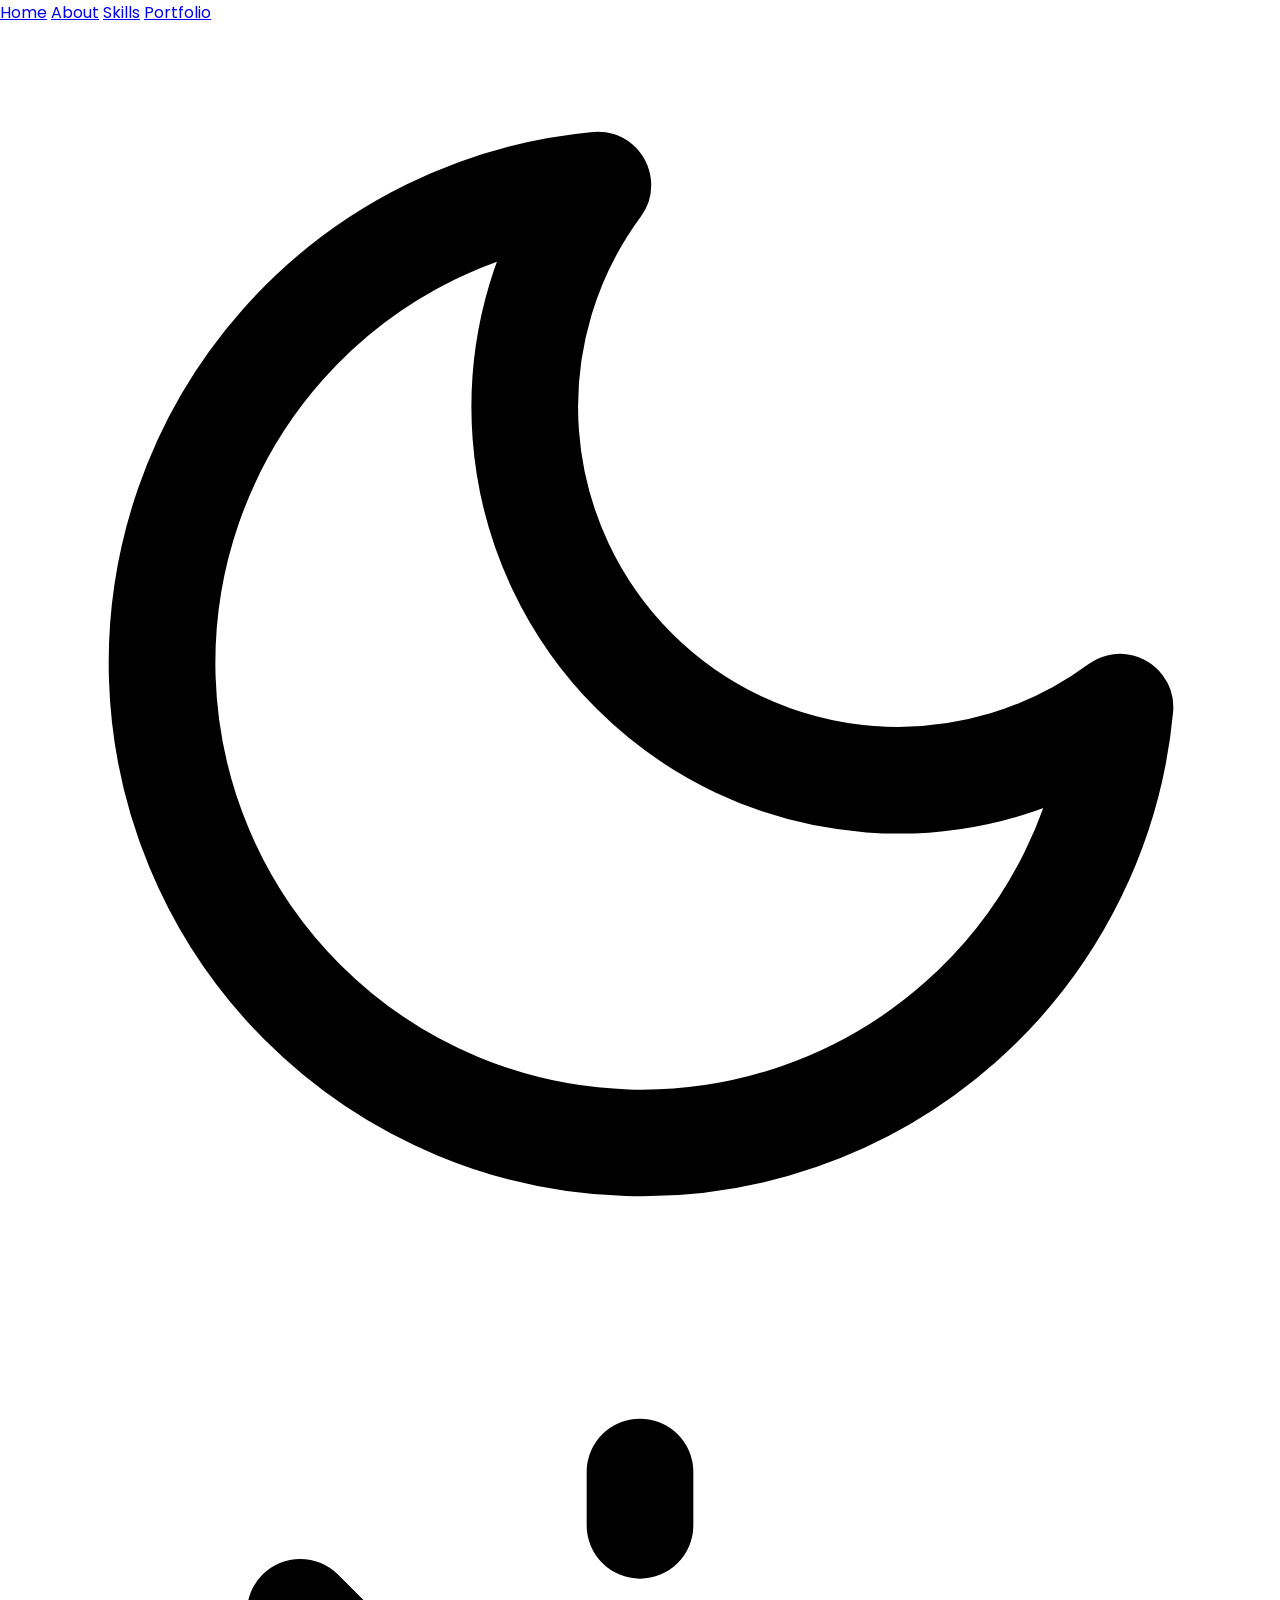
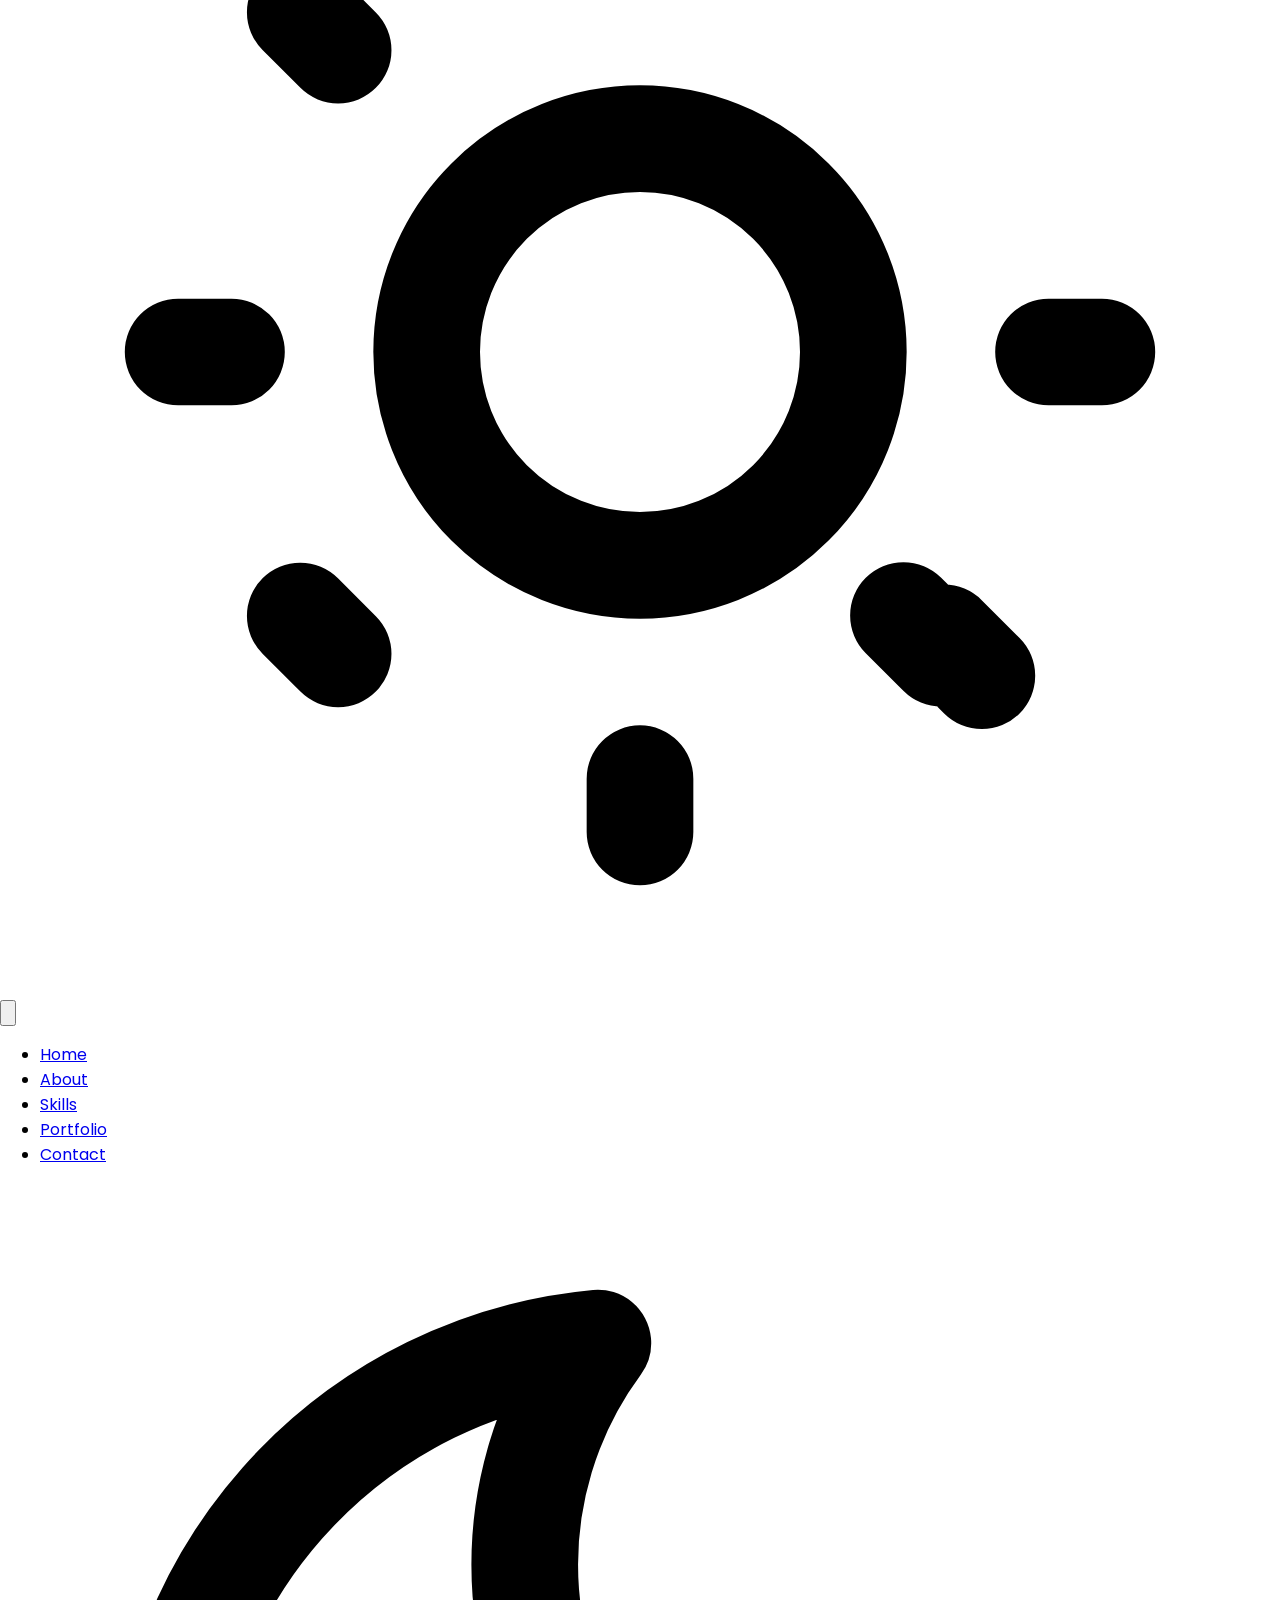
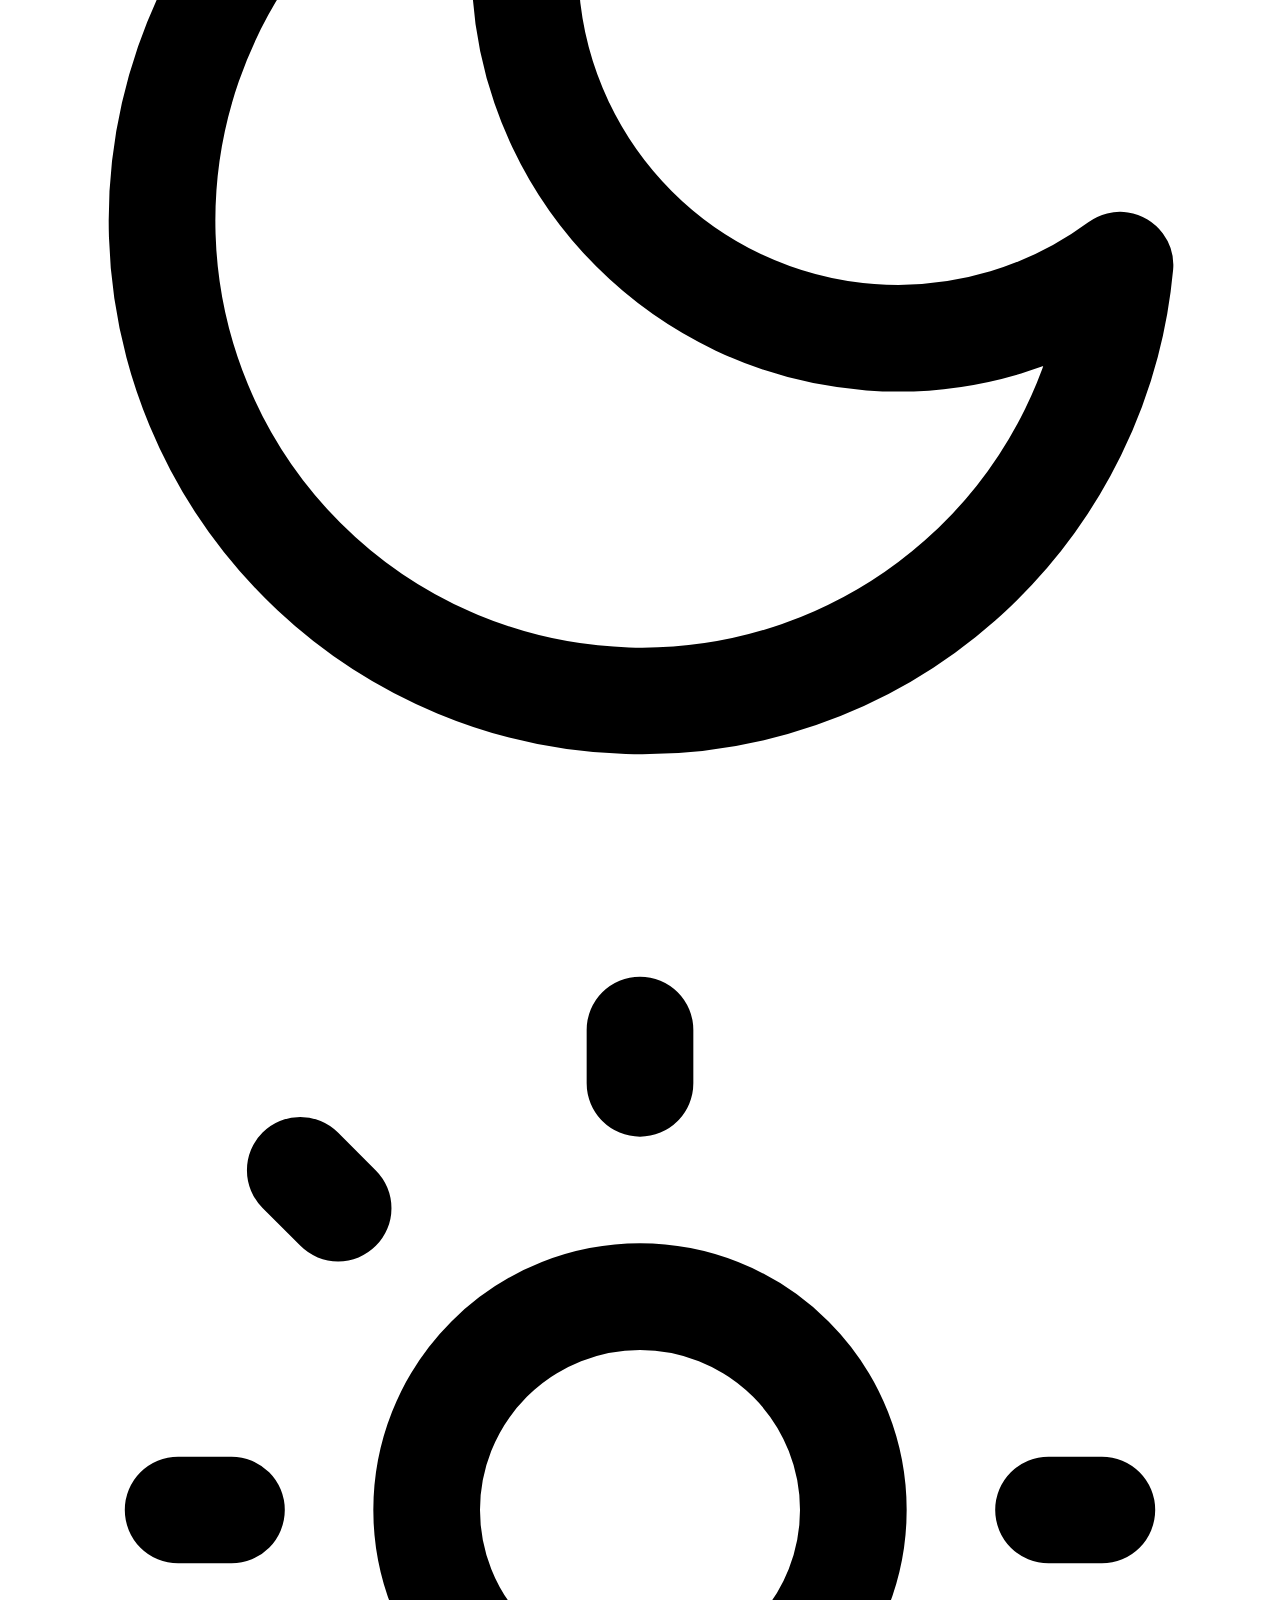
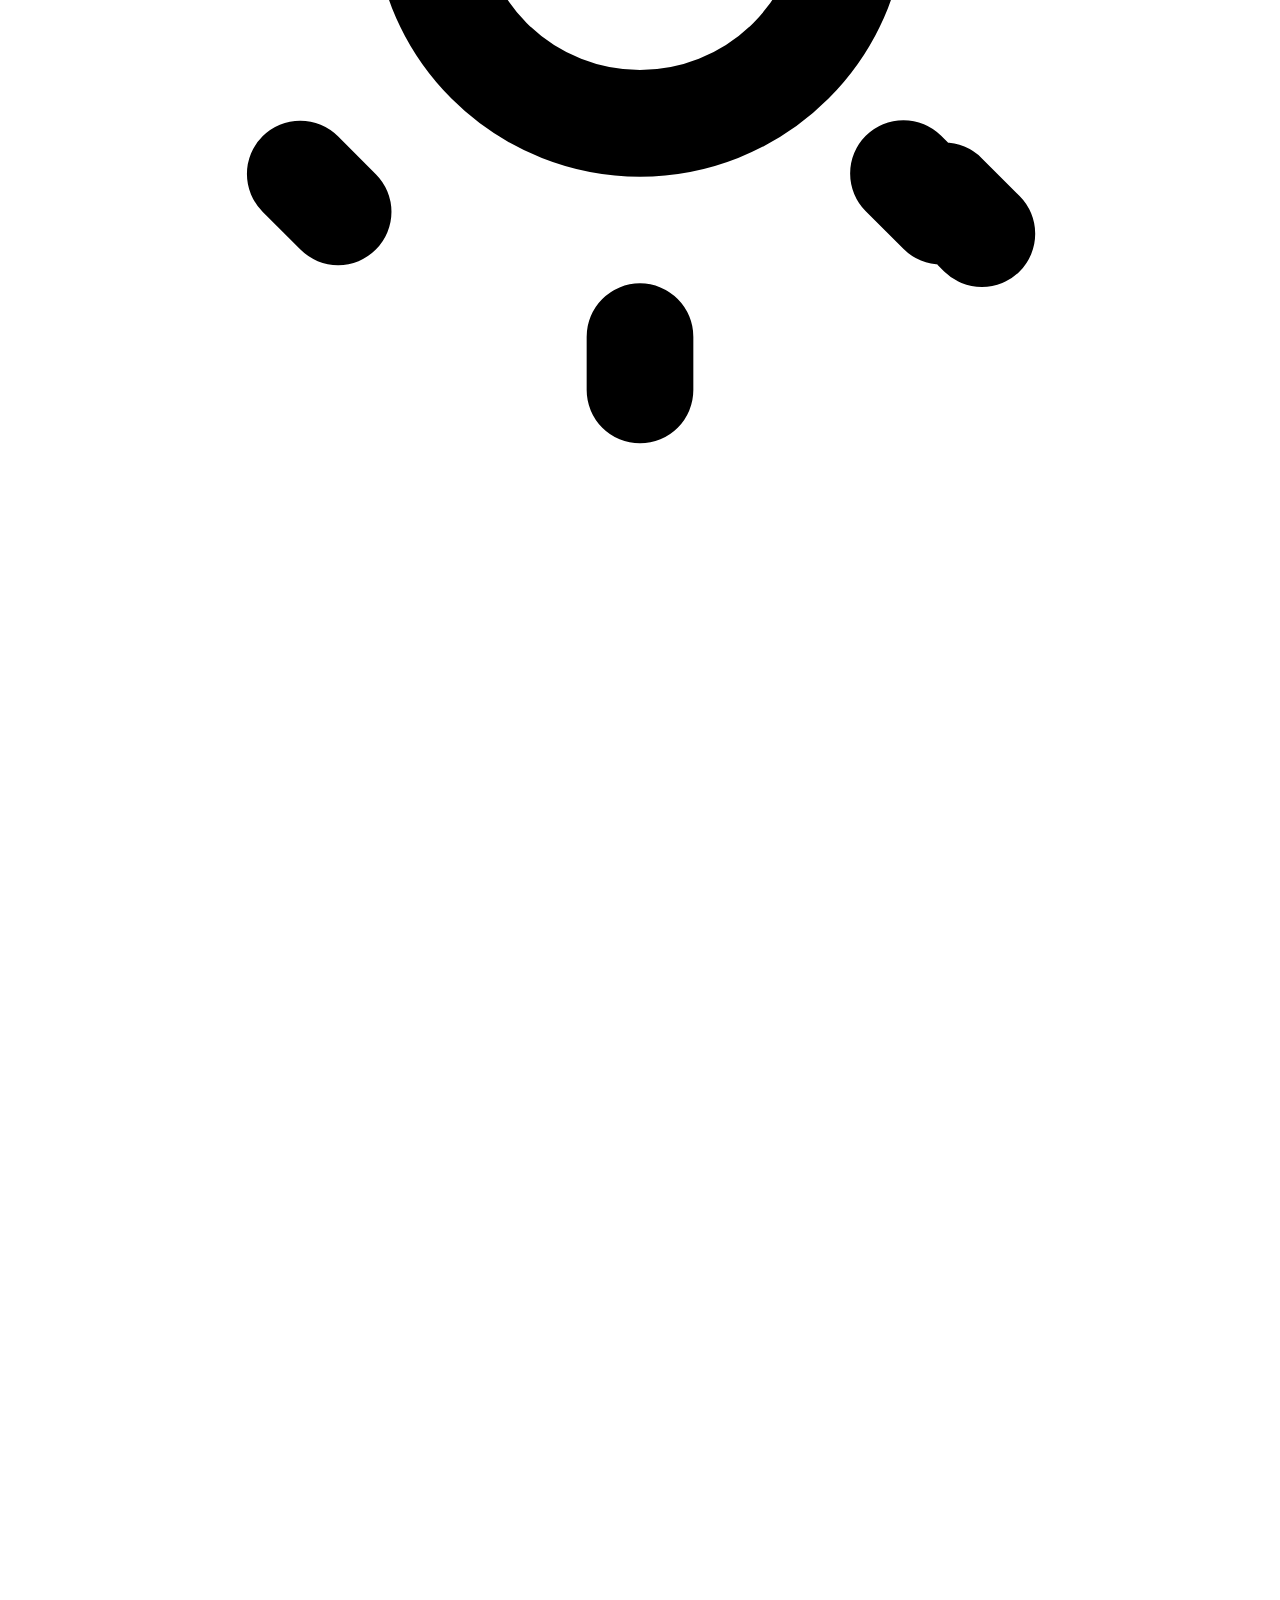
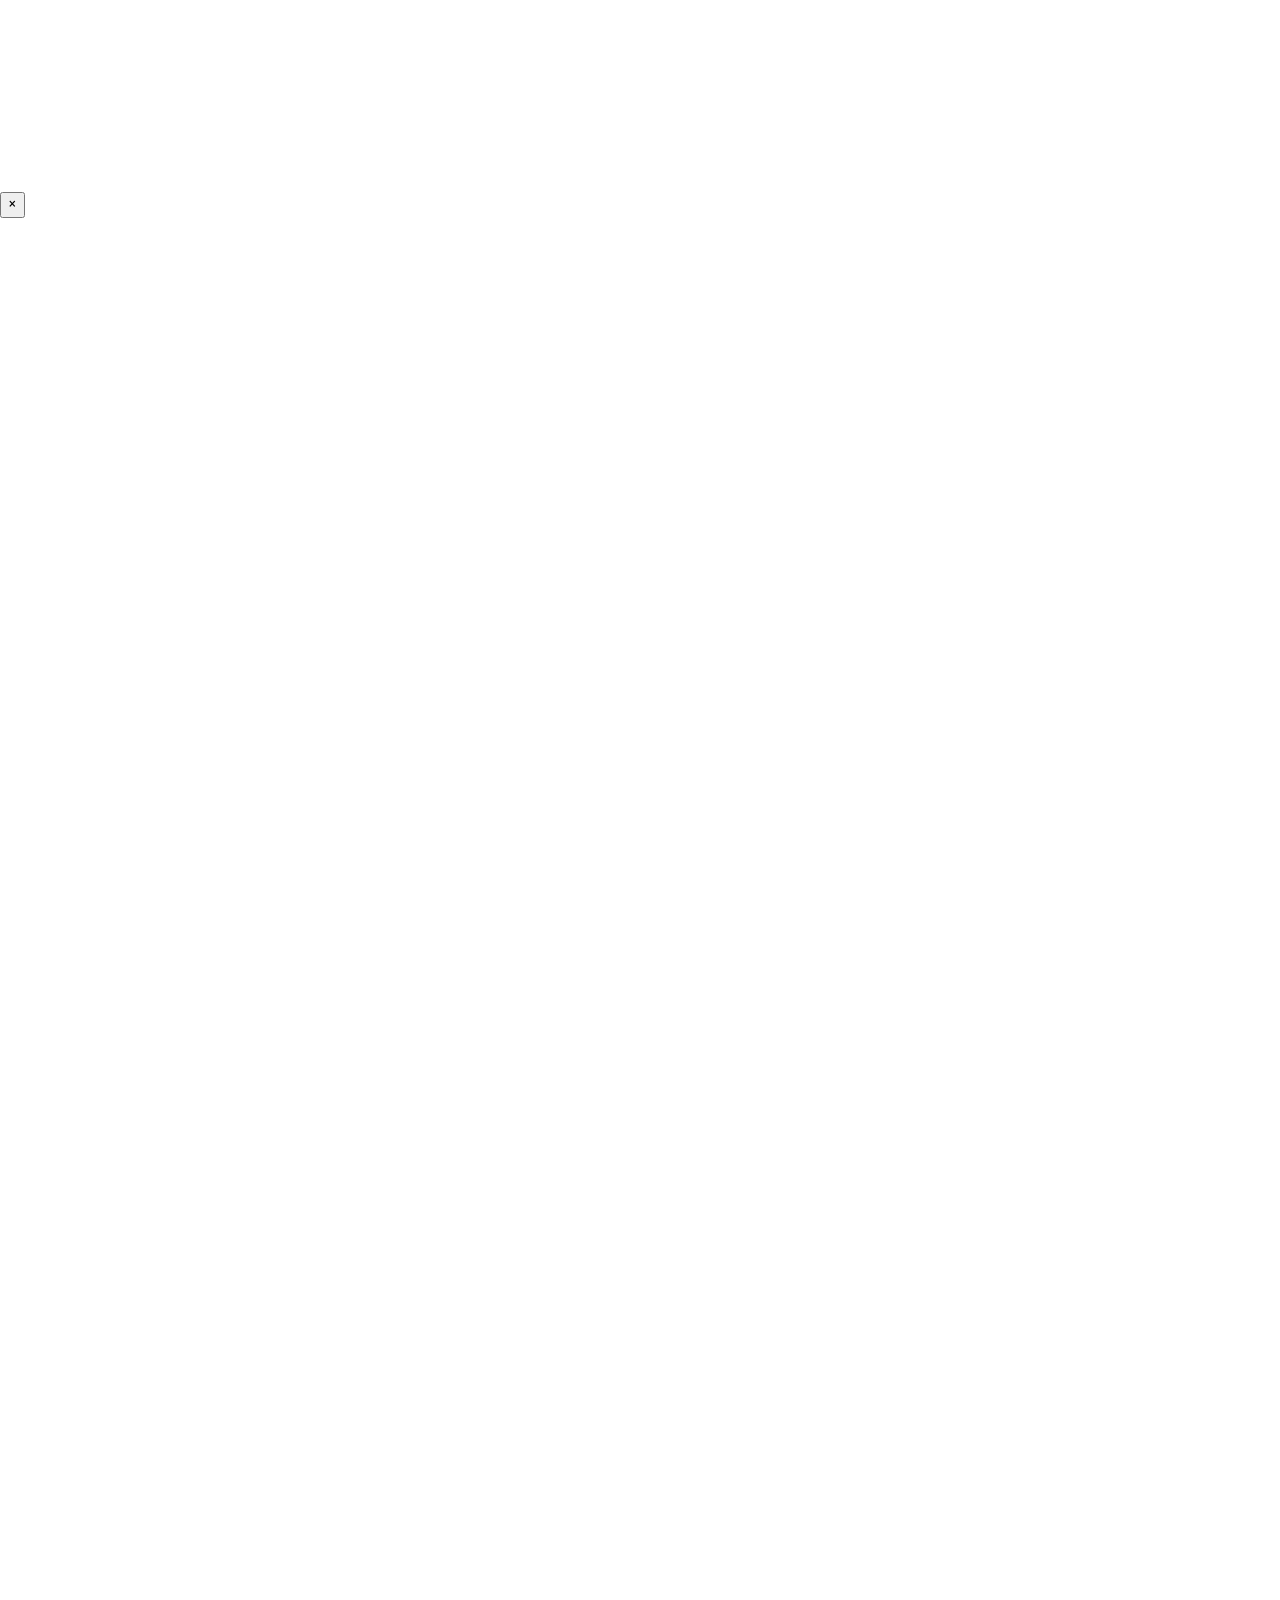
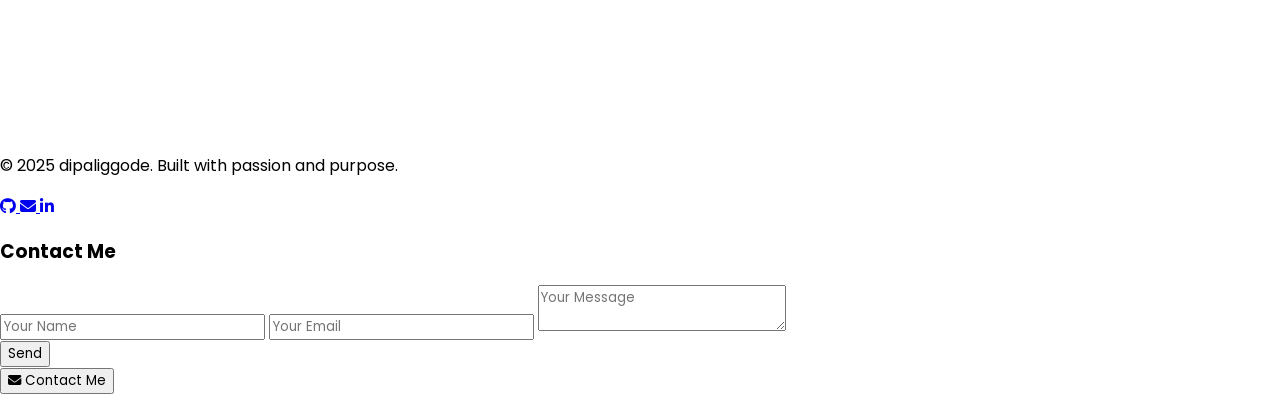
==== index.html @ 4b441506 "Add files via upload" ====
<!DOCTYPE html>
<html lang="en">
<head>
    <meta charset="UTF-8">
    <meta name="viewport" content="width=device-width, initial-scale=1.0">
    <title>portfolio</title>
    <script src="https://cdn.tailwindcss.com"></script>
    <link rel="stylesheet" href="https://unpkg.com/aos@2.3.4/dist/aos.css" />
    <script src="https://unpkg.com/aos@2.3.4/dist/aos.js"></script>
    <link rel="stylesheet" href="https://cdnjs.cloudflare.com/ajax/libs/font-awesome/6.5.0/css/all.min.css">
    <link rel="stylesheet" href="style.css">
    
  <style>
    @keyframes typing {
      from { width: 0 }
      to { width: 100% }
    }

    @keyframes blink {
      50% { border-color: transparent }
    }

    .animate-typing {
      animation: typing 3s steps(20, end), blink 0.75s step-end infinite;
      border-right: 4px solid #f97316; /* Tailwind orange-500 */
      white-space: nowrap;
      overflow: hidden;
      display: inline-block;
    }

    .animate-typing.done {
      animation: none;
      border-right: none;
    }
    .rotate-text {
      writing-mode: vertical-rl;
      transform: rotate(180deg);
    }
    @media (max-width: 768px) {
      .rotate-text {
        writing-mode: horizontal-tb;
        transform: rotate(0);
      }
    }
    
    html {
      scroll-behavior: smooth;
    }

    a.active {
      color: #f97316; /* Tailwind's orange-500 */
      font-weight: 600;
    }

    /* loading bar */
    @keyframes loading-bar {
      0% { transform: translateX(-100%); }
      100% { transform: translateX(300%); }
    }
    .animate-loading-bar {
      animation: loading-bar 1.5s linear infinite;
    }
  </style>
</head>
 <body class="bg-white text-black dark:bg-gray-900 dark:text-white">

  <!-- 🔄 Loading Screen with Small Bar -->
  <div id="loadingScreen" class="fixed inset-0 bg-white dark:bg-gray-900 flex items-center justify-center z-50">
    <div class="flex flex-col items-center w-48">
      <div class="w-full h-1 bg-gray-300 dark:bg-gray-700 rounded-full overflow-hidden">
        <div class="h-full bg-orange-500 animate-loading-bar w-1/3"></div>
      </div>
      <p class="mt-3 text-sm font-medium text-gray-800 dark:text-white">Loading...</p>
    </div>
  </div>

  <div class="flex items-center justify-between py-10 px-6 sm:px-10 lg:px-20 fixed top-0 z-50 backdrop-blur-md bg-white dark:bg-gray-900 w-full text-black dark:text-white">
    <div class="hidden sm:flex absolute left-1/2 transform -translate-x-1/2 gap-6 text-base font-normal pri-text">
      <a href="#home" class="nav-link cursor-pointer hover:text-orange-500 transition-all duration-300">Home</a>
      <a href="#about" class="nav-link cursor-pointer hover:text-orange-500 transition-all duration-300">About</a>
      <a href="#skills" class="nav-link cursor-pointer hover:text-orange-500 transition-all duration-300">Skills</a>
      <a href="#portfolio" class="nav-link cursor-pointer hover:text-orange-500 transition-all duration-300">Portfolio</a>
      <!-- Toggle Button Only -->
      <div class="relative w-14 h-8 cursor-pointer ml-auto" onclick="toggleTheme()">
        <!-- Background track -->
         <div class="absolute inset-0 bg-gray-300 dark:bg-gray-700 rounded-full transition-colors duration-300"></div>
          
          <!-- Sliding Thumb -->
          <div id="toggleThumb"
            class="absolute top-0.5 left-0.5 w-7 h-7 bg-white dark:bg-black rounded-full flex items-center justify-center transition-all duration-300">
              
            <!-- Moon Icon (light mode) -->
            <svg xmlns="http://www.w3.org/2000/svg" class="h-4 w-4 text-black dark:hidden" fill="none"
              viewBox="0 0 24 24" stroke="currentColor">
                <path stroke-linecap="round" stroke-linejoin="round" stroke-width="2"
                  d="M21 12.79A9 9 0 1111.21 3 7 7 0 0021 12.79z" />
            </svg>
          
            <!-- Sun Icon (dark mode) -->
            <svg xmlns="http://www.w3.org/2000/svg" class="h-4 w-4 text-yellow-400 hidden dark:inline" fill="none"
              viewBox="0 0 24 24" stroke="currentColor">
              <path stroke-linecap="round" stroke-linejoin="round" stroke-width="2"
                d="M12 3v1m0 16v1m8.66-9h-1M4.34 12h-1m15.07 6.07l-.71-.71M6.34 6.34l-.71-.71m12.02 12.02l-.71-.71M6.34 17.66l-.71-.71M12 8a4 4 0 100 8 4 4 0 000-8z" />
            </svg>
          
              </div>
          </div>
      </div>

      <div class="sm:hidden flex justify-end ml-auto">
          <button id="menuToggle" class="text-gray-600 focus:outline-none">
            <svg class="w-6 h-6" fill="none" stroke="currentColor" stroke-width="2" viewBox="0 0 24 24">
              <path stroke-linecap="round" stroke-linejoin="round" d="M4 6h16M4 12h16M4 18h16"></path>
            </svg>
          </button>
        </div>

  </div>
      
  <div id="mobileMenu" class="hidden fixed top-[60px] right-3 w-44 bg-white dark:bg-gray-800 shadow-lg z-50 rounded-md border border-gray-200 dark:border-gray-700 py-2 px-3 space-y-2">
    <ul class="flex flex-col">
      <li><a href="#home" class="block px-4 py-2 text-sm text-gray-800 dark:text-gray-200 hover:bg-gray-100 dark:hover:bg-gray-700 hover:text-orange-500">Home</a></li>
      <li><a href="#about" class="block px-4 py-2 text-sm text-gray-800 dark:text-gray-200 hover:bg-gray-100 dark:hover:bg-gray-700 hover:text-orange-500">About</a></li>
      <li><a href="#skills" class="block px-4 py-2 text-sm text-gray-800 dark:text-gray-200 hover:bg-gray-100 dark:hover:bg-gray-700 hover:text-orange-500">Skills</a></li>
      <li><a href="#portfolio" class="block px-4 py-2 text-sm text-gray-800 dark:text-gray-200 hover:bg-gray-100 dark:hover:bg-gray-700 hover:text-orange-500">Portfolio</a></li>
      <li><a href="#contact" class="block px-4 py-2 text-sm text-gray-800 dark:text-gray-200 hover:bg-gray-100 dark:hover:bg-gray-700 hover:text-orange-500">Contact</a></li>
    </ul>
  
    <!-- Theme toggle without spacing -->
    <div class="flex justify-center pt-2 pb-2">
      <div class="relative w-14 h-8 cursor-pointer" onclick="toggleTheme()">
        <div class="absolute inset-0 bg-gray-300 dark:bg-gray-700 rounded-full transition-colors duration-300"></div>
        <div id="toggleThumb"
          class="absolute top-0.5 left-0.5 w-7 h-7 bg-white dark:bg-black rounded-full flex items-center justify-center transition-all duration-300">
          <!-- Moon Icon -->
          <svg xmlns="http://www.w3.org/2000/svg" class="h-4 w-4 text-black dark:hidden" fill="none" viewBox="0 0 24 24" stroke="currentColor">
            <path stroke-linecap="round" stroke-linejoin="round" stroke-width="2"
              d="M21 12.79A9 9 0 1111.21 3 7 7 0 0021 12.79z" />
          </svg>
          <!-- Sun Icon -->
          <svg xmlns="http://www.w3.org/2000/svg" class="h-4 w-4 text-yellow-400 hidden dark:inline" fill="none"
            viewBox="0 0 24 24" stroke="currentColor">
            <path stroke-linecap="round" stroke-linejoin="round" stroke-width="2"
              d="M12 3v1m0 16v1m8.66-9h-1M4.34 12h-1m15.07 6.07l-.71-.71M6.34 6.34l-.71-.71m12.02 12.02l-.71-.71M6.34 17.66l-.71-.71M12 8a4 4 0 100 8 4 4 0 000-8z" />
          </svg>
        </div>
      </div>
    </div>
  </div>
  
  
  
  <main class="pt-[120px]"> <!-- padding-top to avoid content hidden under fixed header -->
    <section id="home" class="min-h-screen pt-4 px-4 bg-gradient-to-br from-white to-gray-100 dark:from-gray-900 dark:to-gray-800 transition-colors duration-500">
      <div class="flex flex-col md:flex-row items-center justify-center gap-10 w-full min-h-[calc(100vh-6rem)] mt-[-40px]">
    
        <!-- Profile Image -->
        <figure 
          class="relative w-36 h-36 sm:w-44 sm:h-44 md:w-56 md:h-56 rounded-full overflow-hidden border-4 border-orange-400 shadow-lg dark:border-orange-500" 
          data-aos="flip-up" data-aos-duration="1000"
        >
          <img src="profile.jpg" alt="Profile"
               class="w-full h-full object-cover scale-110 translate-x-1 -translate-y-1" />
          <div class="absolute inset-0 bg-black bg-opacity-10 dark:bg-opacity-20 rounded-full"></div>
        </figure>
    
        <!-- Info Content -->
        <div 
          class="text-center md:text-left max-w-xl"
          data-aos="fade-right" data-aos-duration="1200"
        >
          <!-- Typewriter Intro -->
          <h2 class="text-lg sm:text-xl text-orange-500 font-mono mb-2" data-aos="fade-down" data-aos-delay="200">
            Hello, I'm
          </h2>
    
          <h1 class="text-4xl sm:text-5xl md:text-6xl font-extrabold leading-tight" data-aos="fade-left" data-aos-delay="300">
            <span id="typingText" class="animate-typing pr-2">
              Dipali Gode
            </span>
          </h1>
    
          <p class="text-lg sm:text-xl text-gray-600 dark:text-gray-300 mt-4 leading-relaxed" data-aos="fade-up" data-aos-delay="500">
            Full Stack Web Developer 💻 <br class="hidden md:inline" />
            Passionate about building modern websites and solving real-world problems.
          </p>
    
          <!-- Call to Action -->
          <div class="mt-6 flex justify-center md:justify-start gap-4 flex-wrap">
            <button onclick="openResumeModal()"
              class="bg-orange-500 text-white px-6 py-2 rounded-full text-sm font-semibold hover:bg-orange-600 transition duration-300 shadow-md"
              data-aos="zoom-in" data-aos-delay="600">
              View Resume
            </button>
    
            <a href="#about"
              class="border border-orange-500 text-orange-500 px-6 py-2 rounded-full text-sm font-semibold hover:bg-orange-100 dark:hover:bg-gray-700 transition duration-300"
              data-aos="zoom-in" data-aos-delay="800">
              About Me
            </a>
          </div>
    
          <!-- Social Icons -->
          <div class="flex justify-center md:justify-start space-x-5 mt-6" data-aos="fade-up" data-aos-delay="1000">
            <a href="https://github.com/yourusername" target="_blank"
              class="text-gray-700 dark:text-gray-300 hover:text-orange-500 text-xl transition" data-aos="zoom-in" data-aos-delay="1100">
              <i class="fab fa-github"></i>
            </a>
            <a href="mailto:youremail@example.com"
              class="text-gray-700 dark:text-gray-300 hover:text-orange-500 text-xl transition" data-aos="zoom-in" data-aos-delay="1200">
              <i class="fas fa-envelope"></i>
            </a>
            <a href="https://linkedin.com/in/yourprofile" target="_blank"
              class="text-gray-700 dark:text-gray-300 hover:text-orange-500 text-xl transition" data-aos="zoom-in" data-aos-delay="1300">
              <i class="fab fa-linkedin-in"></i>
            </a>
          </div>
        </div>
      </div>
    </section>    
  
    <!-- Resume Modal -->
    <div id="resumeModal" class="fixed inset-0 bg-black bg-opacity-50 z-50 flex items-center justify-center hidden">
      <div class="bg-white dark:bg-gray-900 w-11/12 md:w-3/4 h-5/6 rounded-lg overflow-hidden shadow-lg relative">
        
        <!-- Close Button -->
        <button onclick="closeResumeModal()"
          class="absolute top-3 right-3 text-black dark:text-white text-2xl font-bold hover:text-red-500 transition">
          &times;
        </button>
  
        <!-- Iframe Resume View -->
        <iframe src="resume.pdf" class="w-full h-full" frameborder="0"></iframe>
      </div>
    </div>
  
    <section id="about" class="min-h-screen pt-32 px-6 md:px-16 bg-white dark:bg-gray-900 text-gray-800 dark:text-gray-200 font-sans">

      <!-- Heading -->
      <div class="text-center mb-16">
        <h2 class="text-4xl md:text-5xl font-extrabold tracking-tight leading-snug" data-aos="fade-down" data-aos-duration="800">
          About Me
        </h2>
        <div class="w-24 h-1 bg-orange-500 mx-auto mt-4 rounded-full" data-aos="zoom-in" data-aos-delay="150"></div>
      </div>
    
      <!-- Bio Section -->
      <div class="max-w-5xl mx-auto grid md:grid-cols-2 gap-10 mb-20 items-start">
    
        <!-- Summary -->
        <div data-aos="fade-right" data-aos-duration="1000">
          <p class="text-lg leading-relaxed mb-6">
            I'm a <strong>Master of Computer Applications</strong> student from Pune, passionate about building fast, secure, and scalable web applications.
          </p>
          <p class="text-lg leading-relaxed mb-6">
            Currently interning at <strong>Media Urbana</strong>, I work on production-grade systems using <strong>PHP, Laravel, MySQL</strong>, and modern frontend frameworks.
          </p>
          <p class="text-lg leading-relaxed">
            I specialize in integrating real-world features like OTP login, payment gateways, and automated email flows, aiming to become a well-rounded <strong>full stack engineer</strong>.
          </p>
        </div>
    
        <!-- Achievements / What I Can Do -->
        <ul class="space-y-4 text-base" data-aos="fade-left" data-aos-delay="300">
          <li class="flex items-start gap-3">
            <span class="text-orange-500 text-xl">✔</span>
            <span>Developed a full-stack temple discovery platform <strong>(ViewTemples.com)</strong></span>
          </li>
          <li class="flex items-start gap-3">
            <span class="text-orange-500 text-xl">✔</span>
            <span>Integrated <strong>Razorpay</strong> for secure online donations and payments</span>
          </li>
          <li class="flex items-start gap-3">
            <span class="text-orange-500 text-xl">✔</span>
            <span>Built secure authentication with <strong>OTP & Email Verification</strong></span>
          </li>
          <li class="flex items-start gap-3">
            <span class="text-orange-500 text-xl">✔</span>
            <span>Connected apps to <strong>Supabase</strong> for scalable backend operations</span>
          </li>
          <li class="flex items-start gap-3">
            <span class="text-orange-500 text-xl">✔</span>
            <span>Created admin dashboards with dynamic content control</span>
          </li>
          <li class="flex items-start gap-3">
            <span class="text-orange-500 text-xl">✔</span>
            <span>Actively learning and building real-world systems using clean code principles</span>
          </li>
        </ul>
      </div>
    
      <!-- Skill Tabs / Accordion -->
      <div class="w-full max-w-6xl">
        <div id="accordion" class="flex flex-col md:flex-row items-stretch w-full" data-aos="fade-up" data-aos-delay="400">
          
          <!-- Step Buttons with different delays -->
          <div class="accordion-item flex md:flex-col items-center justify-center h-16 md:h-60" data-index="0">
            <button class="bg-orange-700 text-black w-full md:w-16 h-full font-semibold hover:bg-orange-600 rotate-text whitespace-nowrap transition-all duration-300 ease-in-out">
              🖥 UI/UX
            </button>
          </div>
          <div class="accordion-item flex md:flex-col items-center justify-center h-16 md:h-60" data-index="1">
            <button class="bg-orange-600 text-black w-full md:w-16 h-full font-semibold hover:bg-orange-500 rotate-text whitespace-nowrap transition-all duration-300 ease-in-out">
              💻 Full Stack
            </button>
          </div>
          <div class="accordion-item flex md:flex-col items-center justify-center h-16 md:h-60" data-index="2">
            <button class="bg-orange-500 text-black w-full md:w-16 h-full font-semibold hover:bg-orange-400 rotate-text whitespace-nowrap transition-all duration-300 ease-in-out">
              🔐 Real-Time
            </button>
          </div>
          <div class="accordion-item flex md:flex-col items-center justify-center h-16 md:h-60" data-index="3">
            <button class="bg-orange-400 text-black w-full md:w-16 h-full font-semibold hover:bg-orange-300 rotate-text whitespace-nowrap transition-all duration-300 ease-in-out">
              📡 API
            </button>
          </div>
          <div class="accordion-item flex md:flex-col items-center justify-center h-16 md:h-60" data-index="4">
            <button class="bg-orange-300 text-black w-full md:w-16 h-full font-semibold hover:bg-orange-200 rotate-text whitespace-nowrap transition-all duration-300 ease-in-out">
              🚀 Deploy
            </button>
          </div>
          <div class="accordion-item flex md:flex-col items-center justify-center h-16 md:h-60" data-index="5">
            <button class="bg-orange-200 text-black w-full md:w-16 h-full font-semibold hover:bg-orange-100 rotate-text whitespace-nowrap transition-all duration-300 ease-in-out">
              📈 Freelance
            </button>
          </div>
        </div>
    
        <!-- Content Panel -->
        <div id="contentPanel" class="transition-all duration-300 w-full md:w-4/5 h-60 bg-white text-black dark:bg-gray-800 dark:text-white px-4 py-4 rounded-xl shadow-lg overflow-auto mt-4" data-aos="fade-in" data-aos-delay="600">
          <div class="h-full">
            <h2 id="contentTitle" class="text-xl font-bold mb-2"></h2>
            <p id="contentText" class="text-base opacity-90"></p>
          </div>
        </div>
      </div>
    
      <!-- Achievements Section -->
      <div class="mt-24" id="achievements">
        <h3 class="text-2xl md:text-3xl font-bold mb-12 text-center text-orange-500" data-aos="fade-up">📜 My Achievements</h3>
    
        <!-- Certificate Cards -->
        <div class="grid md:grid-cols-2 gap-8 items-center max-w-5xl mx-auto mb-16 bg-white dark:bg-gray-800 p-6 rounded-2xl shadow-lg border border-gray-200 dark:border-gray-700" data-aos="flip-up" data-aos-delay="100">
          <div class="overflow-hidden rounded-xl shadow-md">
            <img src="certeficate2.jpg" alt="Certificate" class="w-full h-full object-cover transition-transform hover:scale-105 duration-300">
          </div>
          <div>
            <h4 class="text-xl font-semibold mb-2 text-gray-800 dark:text-gray-100">Teklogica – 2nd Prize (Blind Coding)</h4>
            <p class="text-gray-600 dark:text-gray-300 mb-2">Won 2nd place in a tough blind coding competition at St. Mira’s College, after 3 intense tie-breaker rounds.</p>
            <p class="text-sm text-gray-500 dark:text-gray-400 mb-4">Academic Year: 2023–2024</p>
          </div>
        </div>
    
        <div class="grid md:grid-cols-2 gap-8 items-center max-w-5xl mx-auto mb-16 bg-white dark:bg-gray-800 p-6 rounded-2xl shadow-lg border border-gray-200 dark:border-gray-700" data-aos="flip-up" data-aos-delay="200">
          <div class="overflow-hidden rounded-xl shadow-md">
            <img src="certeficate1.jpg" alt="Certificate" class="w-full h-full object-cover transition-transform hover:scale-105 duration-300">
          </div>
          <div>
            <h4 class="text-xl font-semibold mb-2 text-gray-800 dark:text-gray-100">TechnoSpark 2023 – 1st Rank (Programming Competition)</h4>
            <p class="text-gray-600 dark:text-gray-300 mb-2">Secured 1st position in my first intercollegiate real-life problem-solving coding competition held at Shri Siddhivinayak Mahila Mahavidyalaya, Pune.</p>
            <p class="text-sm text-gray-500 dark:text-gray-400 mb-4">Date: March 2023</p>
          </div>
        </div>
      </div>
    
    </section>
    
    <section id="skills" class="min-h-screen pt-28 px-6 md:px-20 bg-white dark:bg-gray-900 text-gray-800 dark:text-gray-200 font-sans">
      <!-- Heading -->
      <div class="text-center mb-20">
        <h2 class="text-5xl font-extrabold tracking-tight bg-clip-text text-transparent bg-gradient-to-r from-orange-500 to-orange-700" data-aos="zoom-in-down">
          Tech Stack & Proficiency
        </h2>
        <p class="text-lg mt-4 text-gray-600 dark:text-gray-400 max-w-xl mx-auto" data-aos="fade-up" data-aos-delay="100">
          A breakdown of the tools and technologies I work with daily.
        </p>
        <div class="w-24 h-1 bg-orange-500 mx-auto mt-6 rounded-full" data-aos="zoom-in" data-aos-delay="200"></div>
      </div>
    
      <!-- Skills Grid -->
      <div class="grid grid-cols-1 sm:grid-cols-2 lg:grid-cols-3 gap-10 max-w-6xl mx-auto">
    
        <!-- Java -->
        <div class="bg-gray-100 dark:bg-gray-800 rounded-xl p-6 shadow-md hover:shadow-orange-300 transition-all" data-aos="fade-right">
          <div class="flex items-center gap-4 mb-4">
            <img src="https://cdn.jsdelivr.net/gh/devicons/devicon/icons/java/java-original.svg" alt="Java" class="w-8 h-8" />
            <h4 class="text-xl font-semibold">Java</h4>
          </div>
          <div class="w-full h-4 bg-gray-300 dark:bg-gray-700 rounded-full overflow-hidden">
            <div class="h-full bg-gradient-to-r from-orange-400 to-orange-600 rounded-full transition-all duration-700 ease-in-out" style="width: 85%"></div>
          </div>
          <p class="text-sm text-right mt-1 text-orange-500 font-medium">85%</p>
        </div>
    
        <!-- PHP -->
        <div class="bg-gray-100 dark:bg-gray-800 rounded-xl p-6 shadow-md hover:shadow-orange-300 transition-all" data-aos="fade-up">
          <div class="flex items-center gap-4 mb-4">
            <img src="https://cdn.jsdelivr.net/gh/devicons/devicon/icons/php/php-original.svg" alt="PHP" class="w-8 h-8" />
            <h4 class="text-xl font-semibold">PHP</h4>
          </div>
          <div class="w-full h-4 bg-gray-300 dark:bg-gray-700 rounded-full overflow-hidden">
            <div class="h-full bg-gradient-to-r from-orange-400 to-orange-600 rounded-full transition-all duration-700 ease-in-out" style="width: 85%"></div>
          </div>
          <p class="text-sm text-right mt-1 text-orange-500 font-medium">85%</p>
        </div>
    
        <!-- HTML, CSS & JS -->
        <div class="bg-gray-100 dark:bg-gray-800 rounded-xl p-6 shadow-md hover:shadow-orange-300 transition-all" data-aos="fade-left">
          <div class="flex items-center gap-4 mb-4">
            <img src="https://cdn.jsdelivr.net/gh/devicons/devicon/icons/javascript/javascript-original.svg" alt="JS" class="w-8 h-8" />
            <h4 class="text-xl font-semibold">HTML, CSS & JS</h4>
          </div>
          <div class="w-full h-4 bg-gray-300 dark:bg-gray-700 rounded-full overflow-hidden">
            <div class="h-full bg-gradient-to-r from-orange-400 to-orange-600 rounded-full transition-all duration-700 ease-in-out" style="width: 80%"></div>
          </div>
          <p class="text-sm text-right mt-1 text-orange-500 font-medium">80%</p>
        </div>
    
        <!-- Laravel & Tailwind -->
        <div class="bg-gray-100 dark:bg-gray-800 rounded-xl p-6 shadow-md hover:shadow-orange-300 transition-all" data-aos="zoom-in-up">
          <div class="flex items-center gap-4 mb-4">
            <img src="https://cdn.jsdelivr.net/gh/devicons/devicon/icons/laravel/laravel-plain.svg" alt="Laravel" class="w-8 h-8" />
            <h4 class="text-xl font-semibold">Laravel & Tailwind</h4>
          </div>
          <div class="w-full h-4 bg-gray-300 dark:bg-gray-700 rounded-full overflow-hidden">
            <div class="h-full bg-gradient-to-r from-orange-400 to-orange-600 rounded-full transition-all duration-700 ease-in-out" style="width: 75%"></div>
          </div>
          <p class="text-sm text-right mt-1 text-orange-500 font-medium">75%</p>
        </div>
    
        <!-- SQL -->
        <div class="bg-gray-100 dark:bg-gray-800 rounded-xl p-6 shadow-md hover:shadow-orange-300 transition-all" data-aos="flip-left">
          <div class="flex items-center gap-4 mb-4">
            <img src="https://cdn.jsdelivr.net/gh/devicons/devicon/icons/mysql/mysql-original.svg" alt="SQL" class="w-8 h-8" />
            <h4 class="text-xl font-semibold">SQL (MySQL & PostgreSQL)</h4>
          </div>
          <div class="w-full h-4 bg-gray-300 dark:bg-gray-700 rounded-full overflow-hidden">
            <div class="h-full bg-gradient-to-r from-orange-400 to-orange-600 rounded-full transition-all duration-700 ease-in-out" style="width: 80%"></div>
          </div>
          <p class="text-sm text-right mt-1 text-orange-500 font-medium">80%</p>
        </div>
    
        <!-- Git -->
        <div class="bg-gray-100 dark:bg-gray-800 rounded-xl p-6 shadow-md hover:shadow-orange-300 transition-all" data-aos="zoom-in">
          <div class="flex items-center gap-4 mb-4">
            <img src="https://cdn.jsdelivr.net/gh/devicons/devicon/icons/git/git-original.svg" alt="Git" class="w-8 h-8" />
            <h4 class="text-xl font-semibold">Git & Version Control</h4>
          </div>
          <div class="w-full h-4 bg-gray-300 dark:bg-gray-700 rounded-full overflow-hidden">
            <div class="h-full bg-gradient-to-r from-orange-400 to-orange-600 rounded-full transition-all duration-700 ease-in-out" style="width: 75%"></div>
          </div>
          <p class="text-sm text-right mt-1 text-orange-500 font-medium">75%</p>
        </div>
    
        <!-- JDBC -->
        <div class="bg-gray-100 dark:bg-gray-800 rounded-xl p-6 shadow-md hover:shadow-orange-300 transition-all" data-aos="flip-up">
          <div class="flex items-center gap-4 mb-4">
            <img src="https://cdn.jsdelivr.net/gh/devicons/devicon/icons/java/java-original.svg" alt="JDBC" class="w-8 h-8" />
            <h4 class="text-xl font-semibold">JDBC & Servlets</h4>
          </div>
          <div class="w-full h-4 bg-gray-300 dark:bg-gray-700 rounded-full overflow-hidden">
            <div class="h-full bg-gradient-to-r from-orange-400 to-orange-600 rounded-full transition-all duration-700 ease-in-out" style="width: 75%"></div>
          </div>
          <p class="text-sm text-right mt-1 text-orange-500 font-medium">75%</p>
        </div>
    
      </div>
    </section>
    
    <section id="portfolio" class="min-h-screen pt-32 px-6 md:px-16 bg-white dark:bg-gray-900 text-gray-800 dark:text-gray-200">
      <!-- Section Heading -->
      <div class="text-center mb-24">
        <h2 class="text-5xl font-extrabold tracking-tight bg-clip-text text-transparent bg-gradient-to-r from-orange-500 to-orange-700" data-aos="fade-down">
          Featured Projects
        </h2>
        <p class="text-lg mt-4 text-gray-600 dark:text-gray-400 max-w-xl mx-auto" data-aos="fade-up" data-aos-delay="150">
          A showcase of my most impactful work — blending clean code, UI precision, and real-world problem solving.
        </p>
        <div class="w-24 h-1 bg-orange-500 mx-auto mt-6 rounded-full" data-aos="zoom-in" data-aos-delay="300"></div>
      </div>
    
      <!-- Project 1 -->
      <div class="flex flex-col md:flex-row items-center gap-10 mb-20" data-aos="fade-up">
        <div class="md:w-1/2">
          <img src="https://via.placeholder.com/500x280.png?text=Website+Revamp" alt="Website Revamp" class="rounded-xl shadow-lg hover:shadow-2xl transition-all duration-500 hover:scale-105">
        </div>
        <div class="md:w-1/2" data-aos="fade-right" data-aos-delay="100">
          <h3 class="text-3xl font-bold text-orange-600 mb-2">Website Revamp for Clients</h3>
          <p class="text-gray-600 dark:text-gray-400 mb-4">
            Redesigned and optimized websites with modern UX, performance improvements, and responsive design.
          </p>
          <p class="text-sm font-medium mb-4">
            <strong>Technologies:</strong> HTML, CSS, JavaScript, PHP, MySQL
          </p>
          <div class="flex gap-4">
            <a href="#" class="bg-orange-500 text-white px-5 py-2 rounded-full font-semibold shadow hover:bg-orange-600 transition">View Live</a>
            <a href="#" class="border border-orange-500 text-orange-500 px-5 py-2 rounded-full font-semibold hover:bg-orange-100 dark:hover:bg-gray-700 transition">GitHub</a>
          </div>
        </div>
      </div>
    
      <!-- Project 2 -->
      <div class="flex flex-col md:flex-row-reverse items-center gap-10 mb-20" data-aos="zoom-in-up">
        <div class="md:w-1/2">
          <img src="https://via.placeholder.com/500x280.png?text=Playlist+System" alt="Playlist System" class="rounded-xl shadow-lg hover:shadow-2xl transition-all duration-500 hover:scale-105">
        </div>
        <div class="md:w-1/2" data-aos="fade-left" data-aos-delay="100">
          <h3 class="text-3xl font-bold text-orange-600 mb-2">Playlist Management System</h3>
          <p class="text-gray-600 dark:text-gray-400 mb-4">
            Terminal-based music playlist app using data structures like stacks and circular doubly linked lists.
          </p>
          <p class="text-sm font-medium mb-4">
            <strong>Technologies:</strong> C, Stack, Circular Doubly Linked List
          </p>
          <div class="flex gap-4">
            <a href="#" class="bg-orange-500 text-white px-5 py-2 rounded-full font-semibold shadow hover:bg-orange-600 transition">View Demo</a>
            <a href="#" class="border border-orange-500 text-orange-500 px-5 py-2 rounded-full font-semibold hover:bg-orange-100 dark:hover:bg-gray-700 transition">GitHub</a>
          </div>
        </div>
      </div>
    
      <!-- Project 3 -->
      <div class="flex flex-col md:flex-row items-center gap-10 mb-20" data-aos="fade-up-right">
        <div class="md:w-1/2">
          <img src="https://via.placeholder.com/500x280.png?text=Student+System" alt="Student System" class="rounded-xl shadow-lg hover:shadow-2xl transition-all duration-500 hover:scale-105">
        </div>
        <div class="md:w-1/2" data-aos="zoom-in" data-aos-delay="100">
          <h3 class="text-3xl font-bold text-orange-600 mb-2">Student Management System</h3>
          <p class="text-gray-600 dark:text-gray-400 mb-4">
            Full-featured web app for student record management with PostgreSQL backend and responsive design.
          </p>
          <p class="text-sm font-medium mb-4">
            <strong>Technologies:</strong> JSP, HTML, CSS, Bootstrap, PostgreSQL
          </p>
          <div class="flex gap-4">
            <a href="#" class="bg-orange-500 text-white px-5 py-2 rounded-full font-semibold shadow hover:bg-orange-600 transition">View Live</a>
            <a href="#" class="border border-orange-500 text-orange-500 px-5 py-2 rounded-full font-semibold hover:bg-orange-100 dark:hover:bg-gray-700 transition">GitHub</a>
          </div>
        </div>
      </div>
    </section>
    
    <br><br>
    <footer class="bg-gray-100 dark:bg-gray-900 border-t border-gray-200 dark:border-gray-700 px-6 md:px-16 py-4">
    <div class="max-w-7xl mx-auto flex flex-col sm:flex-row items-center justify-between text-sm text-gray-600 dark:text-gray-400 gap-1">

    <!-- Center Branding -->
    <div class="text-center sm:text-left w-full sm:w-auto">
      <p>&copy; 2025 <span class="text-orange-500 font-semibold">dipaliggode</span>. Built with passion and purpose.</p>
    </div>

    <!-- Social Icons Right Aligned -->
    <div class="flex justify-center sm:justify-end space-x-5 w-full sm:w-auto">
      <a href="https://github.com/yourusername" target="_blank" aria-label="GitHub" class="hover:text-orange-500 transition">
        <i class="fab fa-github text-lg"></i>
      </a>
      <a href="mailto:youremail@example.com" aria-label="Email" class="hover:text-orange-500 transition">
        <i class="fas fa-envelope text-lg"></i>
      </a>
      <a href="https://linkedin.com/in/yourprofile" target="_blank" aria-label="LinkedIn" class="hover:text-orange-500 transition">
        <i class="fab fa-linkedin-in text-lg"></i>
      </a>
    </div>

    </div>
    </footer>
  </main>

  <!-- Floating Contact Button and Form -->
  <div class="fixed bottom-16 right-6 z-50">
  <!-- Contact Form Popup -->
  <div id="contactFormPopup" 
  class="hidden fixed right-4 bottom-24 w-80 bg-white dark:bg-gray-800 text-gray-900 dark:text-gray-200 
  p-6 rounded-xl shadow-lg z-50 transition-all duration-300 border border-gray-200 dark:border-gray-700">

  <h3 class="text-lg font-semibold mb-4">Contact Me</h3>

  <form id="contactForm">
    <input
      type="text"
      name="name"
      placeholder="Your Name"
      required
      class="w-full mb-3 px-3 py-2 rounded border 
        bg-white text-gray-900 placeholder-gray-500 border-gray-300 
        dark:bg-gray-900 dark:text-gray-100 dark:placeholder-gray-400 dark:border-gray-600"
    />

    <input
      type="email"
      name="email"
      placeholder="Your Email"
      required
      class="w-full mb-3 px-3 py-2 rounded border 
        bg-white text-gray-900 placeholder-gray-500 border-gray-300 
        dark:bg-gray-900 dark:text-gray-100 dark:placeholder-gray-400 dark:border-gray-600"
    />

      <textarea
        name="message"
        placeholder="Your Message"
        required
        class="w-full mb-3 px-3 py-2 rounded border 
          bg-white text-gray-900 placeholder-gray-500 border-gray-300 
          dark:bg-gray-900 dark:text-gray-100 dark:placeholder-gray-400 dark:border-gray-600"
      ></textarea>
 
     <!-- Status Message -->
    <div id="formStatus" class="text-sm mb-3 text-center"></div>


    <button type="submit"
      class="w-full bg-orange-500 hover:bg-orange-600 text-white py-2 px-4 rounded">
      Send
    </button>
  </form>
  </div>

  <!-- Floating Button -->
  <div class="flex flex-col items-center">
  <button id="toggleFormBtn" class="bg-orange-500 hover:bg-orange-600 text-white px-4 py-3 rounded-full shadow-lg flex items-center gap-2">
  <i class="fas fa-envelope text-xl"></i>
  <span class="text-sm text-white">Contact Me</span>
  </button>
  </div>

  </div>
  
  <script>
    // 🔄 Hide Loader on Page Load
    window.addEventListener("load", () => {
      const loader = document.getElementById("loadingScreen");
      if (loader) loader.style.display = "none";
    });


    const contents = [
      { title: 'UI/UX Design', text: 'Crafting responsive, user-centric interfaces with clarity and accessibility in mind.' },
      { title: 'Full Stack Development', text: 'Building backend-heavy apps using Laravel, MySQL, and integrating modern frontend tools.' },
      { title: 'Real-Time Features', text: 'OTP/email verifications, live updates, and secure authentication flows.' },
      { title: 'API & Service Integration', text: 'Seamlessly integrating Supabase, Razorpay, and third-party tools for scalable systems.' },
      { title: 'Project Deployment', text: 'Deploying and managing production-ready systems with stability and security.' },
      { title: 'Freelancing Experience', text: 'Delivered client-based solutions and collaborated on professional, time-bound projects.' }
    ];

    const contentPanel = document.getElementById('contentPanel');
    const contentTitle = document.getElementById('contentTitle');
    const contentText = document.getElementById('contentText');
    const accordionItems = document.querySelectorAll('.accordion-item');

    function showPanel(index, parentItem) {
      contentTitle.textContent = contents[index].title;
      contentText.textContent = contents[index].text;

      if (parentItem.nextSibling !== contentPanel) {
        parentItem.parentNode.insertBefore(contentPanel, parentItem.nextSibling);
      }
    }

    // Desktop hover behavior
    if (window.innerWidth >= 768) {
      accordionItems.forEach(item => {
        item.addEventListener('mouseenter', () => {
          const index = item.dataset.index;
          showPanel(index, item);
        });
      });
    } else {
      // Mobile: click behavior
      accordionItems.forEach(item => {
        item.addEventListener('click', () => {
          const index = item.dataset.index;
          showPanel(index, item);
        });
      });
    }

    // Auto open: last for desktop, first for mobile
    window.addEventListener('load', () => {
      const index = window.innerWidth >= 768 ? 5 : 0;
      const item = accordionItems[index];
      showPanel(index, item);
    });

    document.addEventListener("DOMContentLoaded", () => {
      const text = document.getElementById("typingText");
      const duration = 3000; // match CSS animation duration

      setTimeout(() => {
        text.classList.add("done");
      }, duration);
    });
    
    tailwind.config = {
        darkMode: 'class' // this lets us use the 'dark:' prefix
        }
    

        function toggleTheme() {
          const html = document.documentElement;
          const thumb = document.getElementById("toggleThumb");
      
          html.classList.toggle("dark");
      
          // Slide the toggle thumb left or right
          if (html.classList.contains("dark")) {
            thumb.classList.remove("left-0.5");
            thumb.classList.add("left-6");
            localStorage.theme = "dark";
          } else {
            thumb.classList.remove("left-6");
            thumb.classList.add("left-0.5");
            localStorage.theme = "light";
          }
        }
      
        // On page load, set the correct position
        document.addEventListener("DOMContentLoaded", () => {
          const html = document.documentElement;
          const thumb = document.getElementById("toggleThumb");
      
          if (
            localStorage.theme === "dark" ||
            (!('theme' in localStorage) && window.matchMedia('(prefers-color-scheme: dark)').matches)
          ) {
            html.classList.add("dark");
            thumb.classList.remove("left-0.5");
            thumb.classList.add("left-6");
          } else {
            html.classList.remove("dark");
            thumb.classList.remove("left-6");
            thumb.classList.add("left-0.5");
          }
        });

        document.getElementById("menuToggle").addEventListener("click", function () {
          const menu = document.getElementById("mobileMenu");
          menu.classList.toggle("hidden");
        });

      // 🚀 Highlight active nav link
    document.addEventListener("DOMContentLoaded", () => {
      const sections = document.querySelectorAll("section[id]");
      const navLinks = document.querySelectorAll(".nav-link");

      const observerOptions = {
        root: null,
        rootMargin: "-50% 0px -50% 0px",
        threshold: 0
      };

      const observer = new IntersectionObserver((entries) => {
        entries.forEach((entry) => {
          if (entry.isIntersecting) {
            const id = entry.target.getAttribute("id");
            navLinks.forEach((link) => {
              link.classList.remove("active");
              if (link.getAttribute("href") === `#${id}`) {
                link.classList.add("active");
              }
            });
          }
        });
      }, observerOptions);

      sections.forEach((section) => observer.observe(section));
    });

document.querySelectorAll("#mobileMenu a").forEach(link => {
            link.addEventListener("click", () => {
                document.getElementById("mobileMenu").classList.add("hidden");
            });
        });

      AOS.init();

      document.addEventListener('DOMContentLoaded', function () {
  const formBtn = document.getElementById('toggleFormBtn');
  const formPopup = document.getElementById('contactFormPopup');

  formBtn.addEventListener('click', () => {
    formPopup.classList.toggle('hidden');
  });

  window.addEventListener('click', (e) => {
    if (!formPopup.contains(e.target) && !formBtn.contains(e.target)) {
      formPopup.classList.add('hidden');
    }
  });

  document.getElementById('contactForm').addEventListener('submit', async function (e) {
    e.preventDefault();
    
    const form = this;
    const formData = new FormData(form);
    const statusEl = document.getElementById('formStatus');

    statusEl.textContent = 'Sending...';
    statusEl.className = 'text-sm mb-3 text-center text-blue-500';

    try {
      const res = await fetch('contact_form_handler.php', {
        method: 'POST',
        body: formData,
      });

      const result = await res.text();

      // Display response message
      if (result.toLowerCase().includes('success')) {
        statusEl.textContent = '✅ Message sent successfully!';
        statusEl.className = 'text-sm mb-3 text-center text-green-600';
        form.reset();

        // Optional: Auto-hide the popup after delay
        setTimeout(() => {
          formPopup.classList.add('hidden');
        }, 2000);
      } else {
        statusEl.textContent = '❌ ' + result;
        statusEl.className = 'text-sm mb-3 text-center text-red-600';
      }
    } catch (error) {
      statusEl.textContent = '❌ Failed to send message.';
      statusEl.className = 'text-sm mb-3 text-center text-red-600';
    }
  });

});


      //cursor
  document.addEventListener("DOMContentLoaded", () => {
    const text = document.getElementById("typingText");
    const duration = 3000; // match CSS animation duration

    setTimeout(() => {
      text.classList.add("done");
    }, duration);
  });

  //open resume
  function openResumeModal() {
    document.getElementById("resumeModal").classList.remove("hidden");
  }

  function closeResumeModal() {
    document.getElementById("resumeModal").classList.add("hidden");
  }

  </script>

</body>
</html>
---- style.css ----
@import url('https://fonts.googleapis.com/css2?family=Abel&family=Oleo+Script:wght@400;700&family=Poppins:ital,wght@0,100;0,200;0,300;0,400;0,500;0,600;0,700;0,800;0,900;1,100;1,200;1,300;1,400;1,500;1,600;1,700;1,800;1,900&display=swap');
*{
    font-family: "Poppins", sans-serif;
    /* font-family: "Abel", sans-serif;
    font-family: "Oleo Script", system-ui; */

}

html, body {
  overflow-x: hidden;
  margin: 0;
  padding: 0;
}


html {
  scroll-behavior: smooth;
}

@keyframes blink {
  50% { border-color: transparent }
}

@keyframes fadeInUp {
  from {
    opacity: 0;
    transform: translateY(10px);
  }
  to {
    opacity: 1;
    transform: translateY(0);
  }
}
.animate-fadeInUp {
  animation: fadeInUp 0.3s ease-out;
}

input:-webkit-autofill,
textarea:-webkit-autofill {
  background-color: transparent !important;
  -webkit-box-shadow: 0 0 0px 1000px #1f2937 inset !important; /* dark:bg-gray-900 */
  -webkit-text-fill-color: #e5e7eb !important; /* dark:text-gray-200 */
}
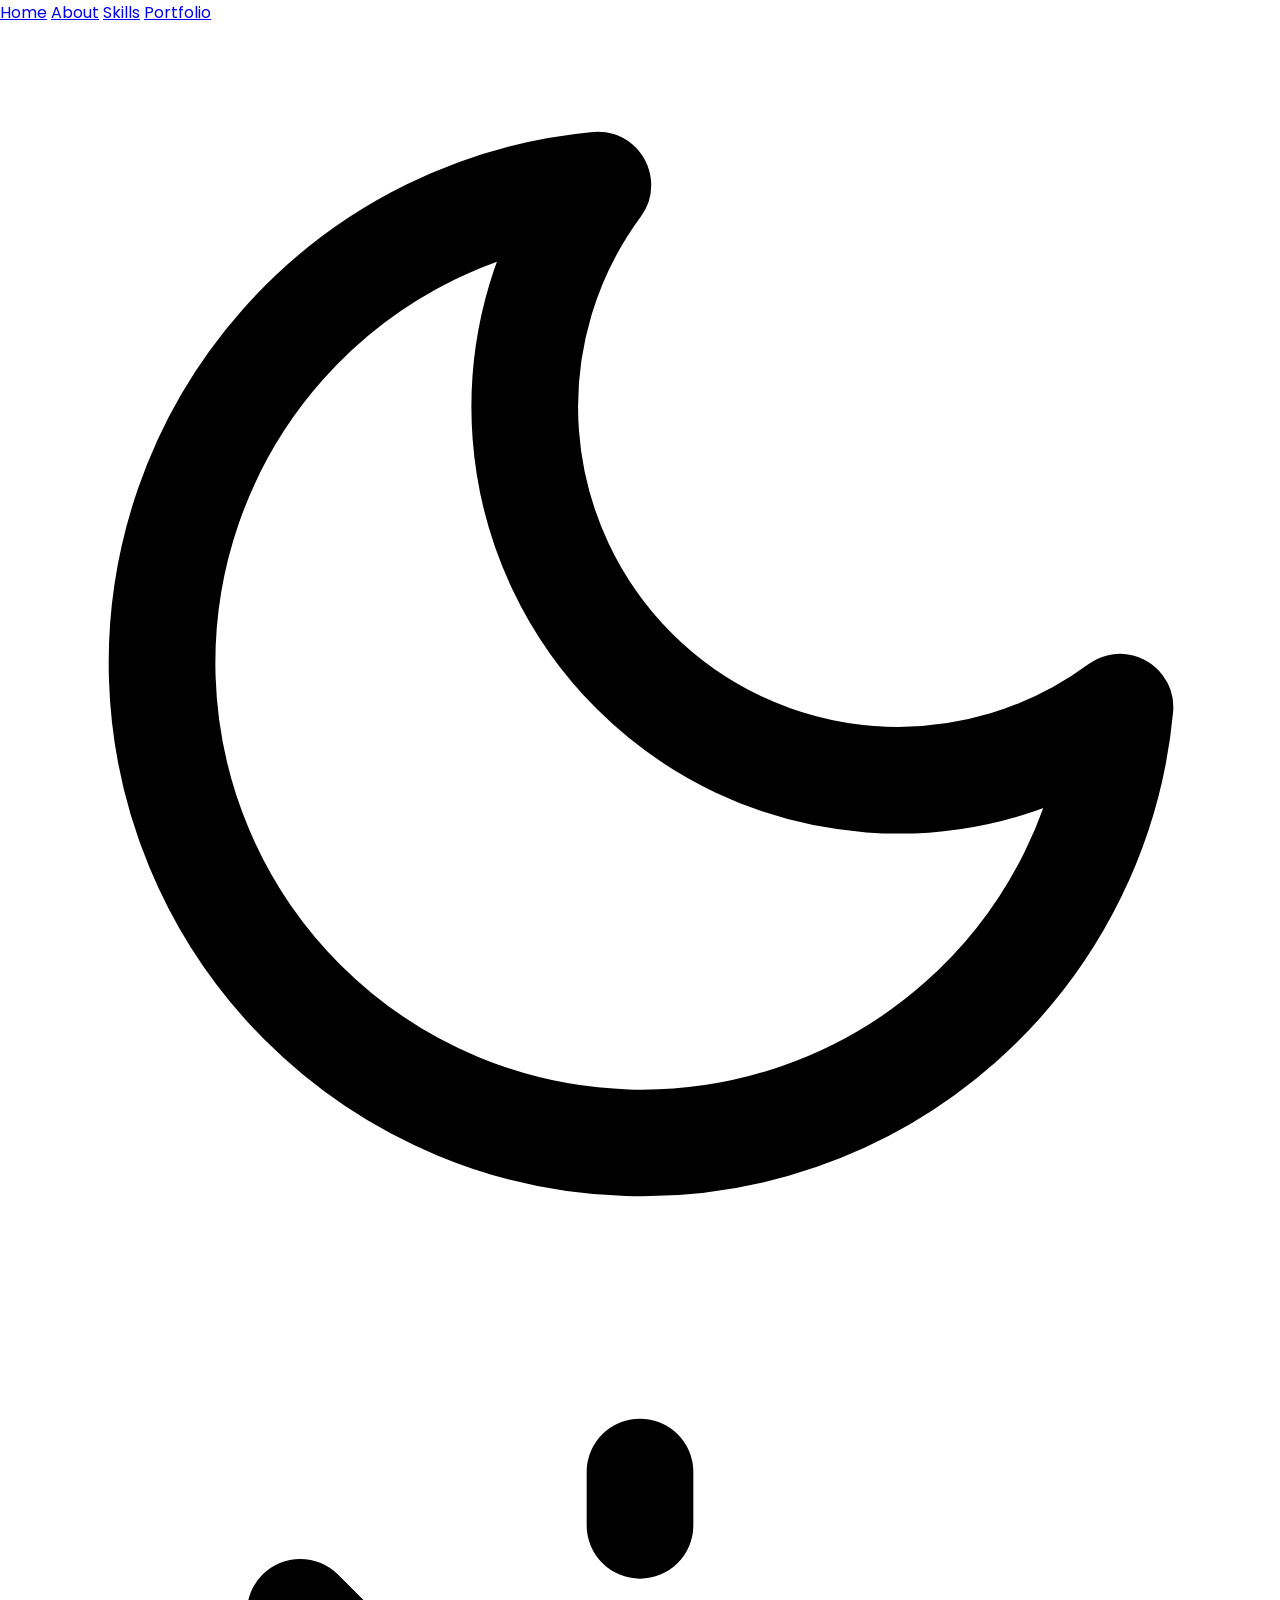
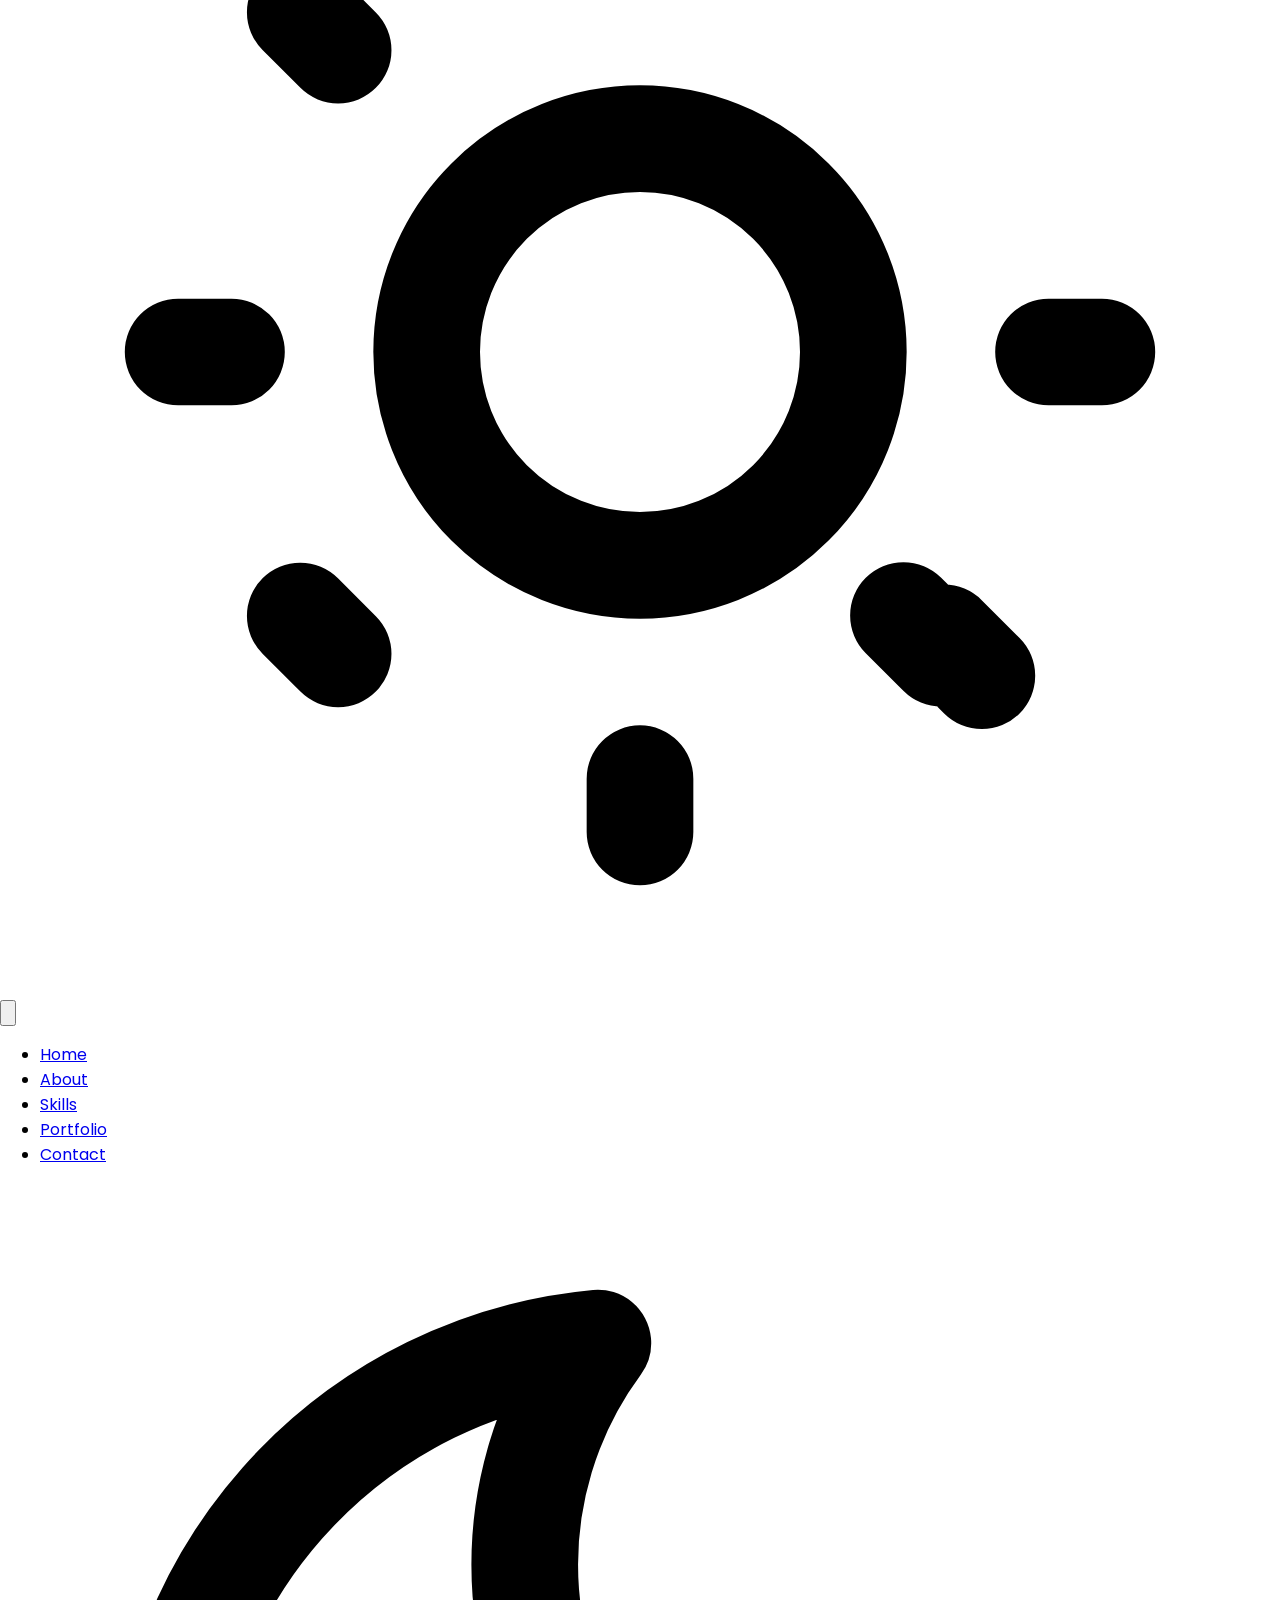
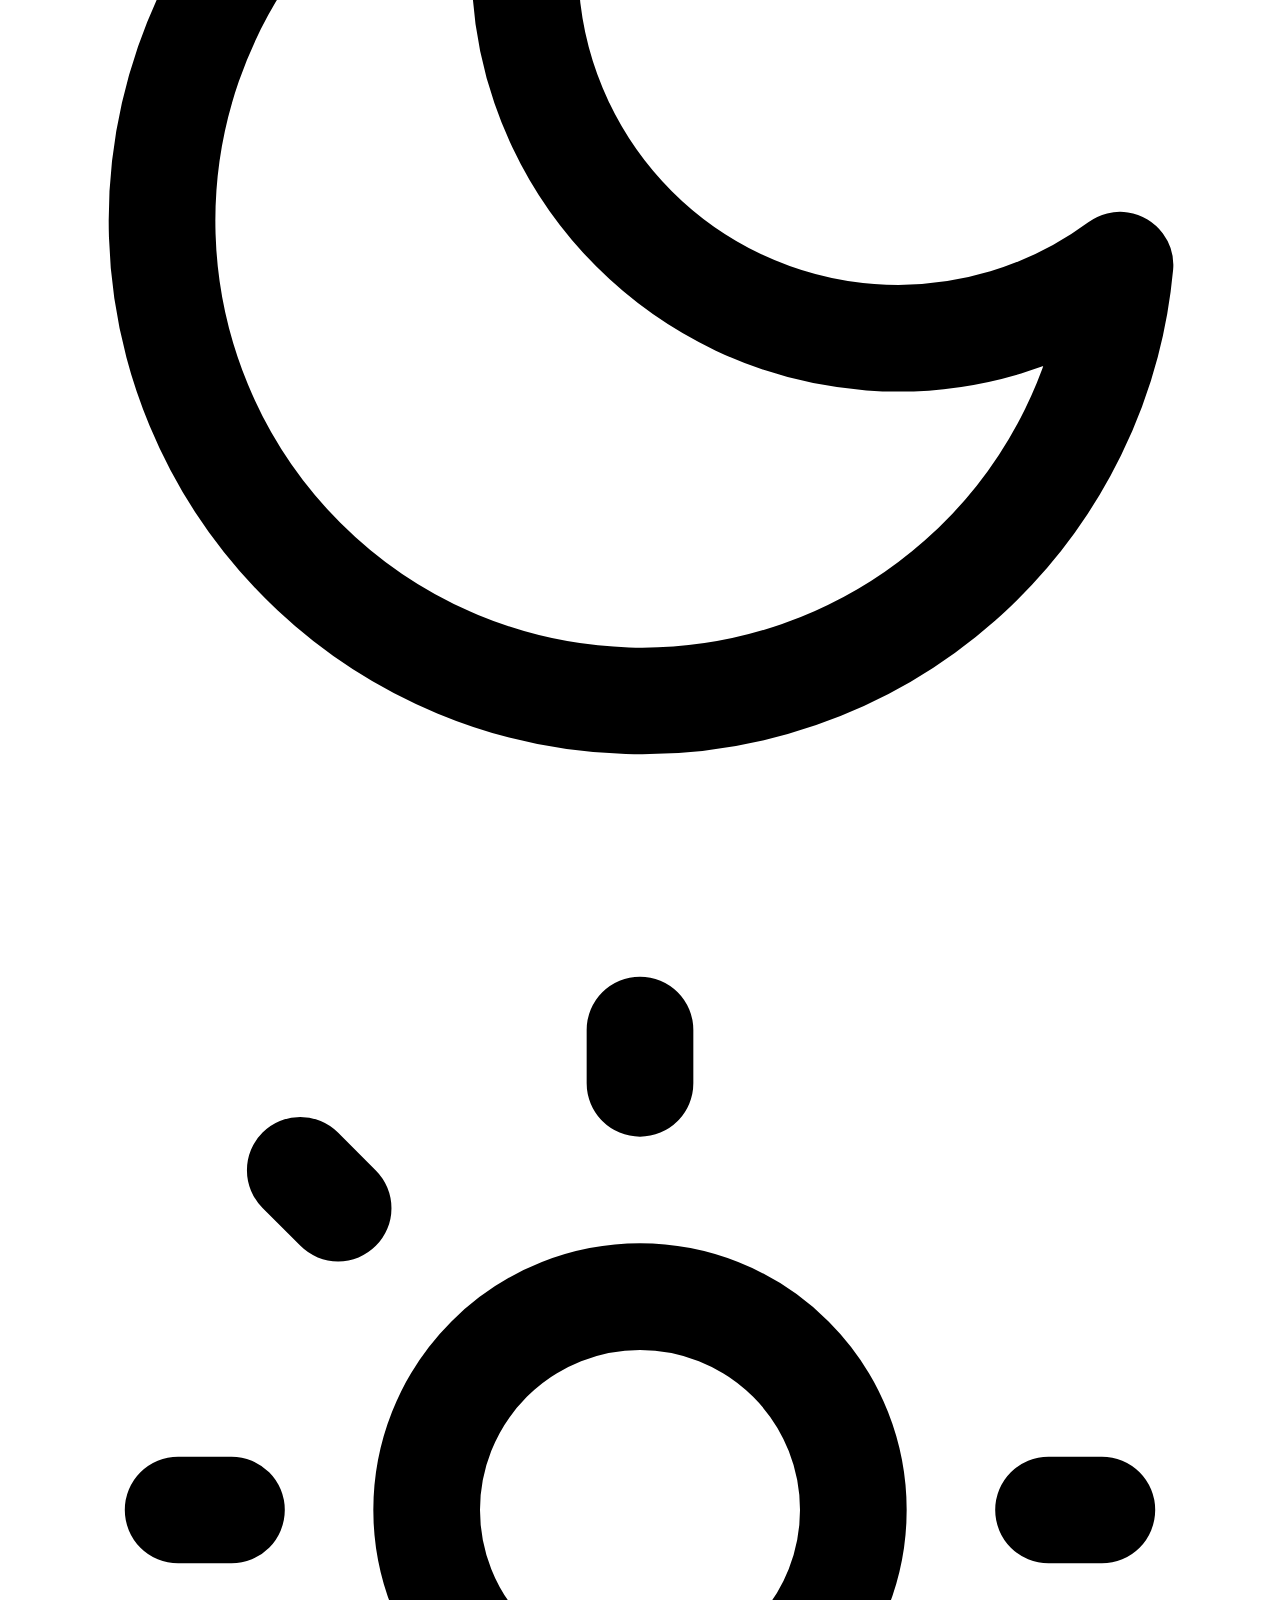
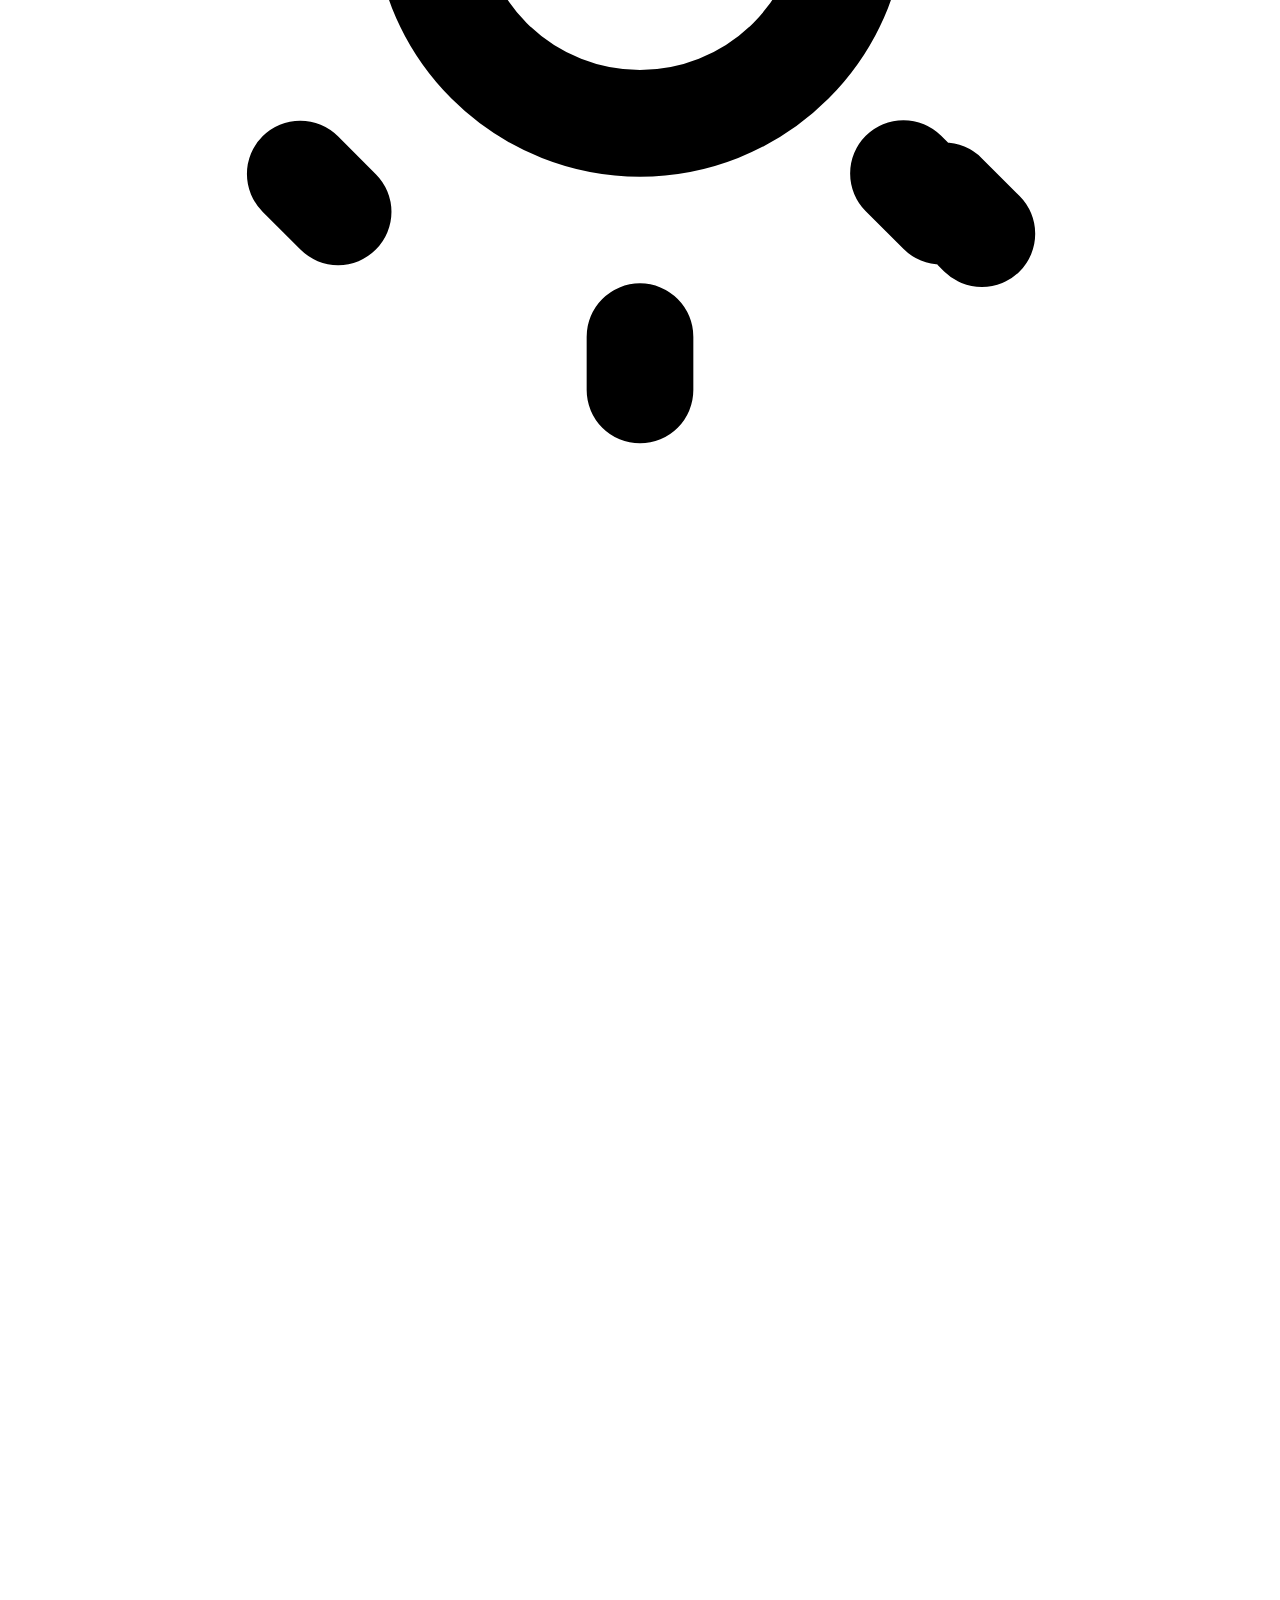
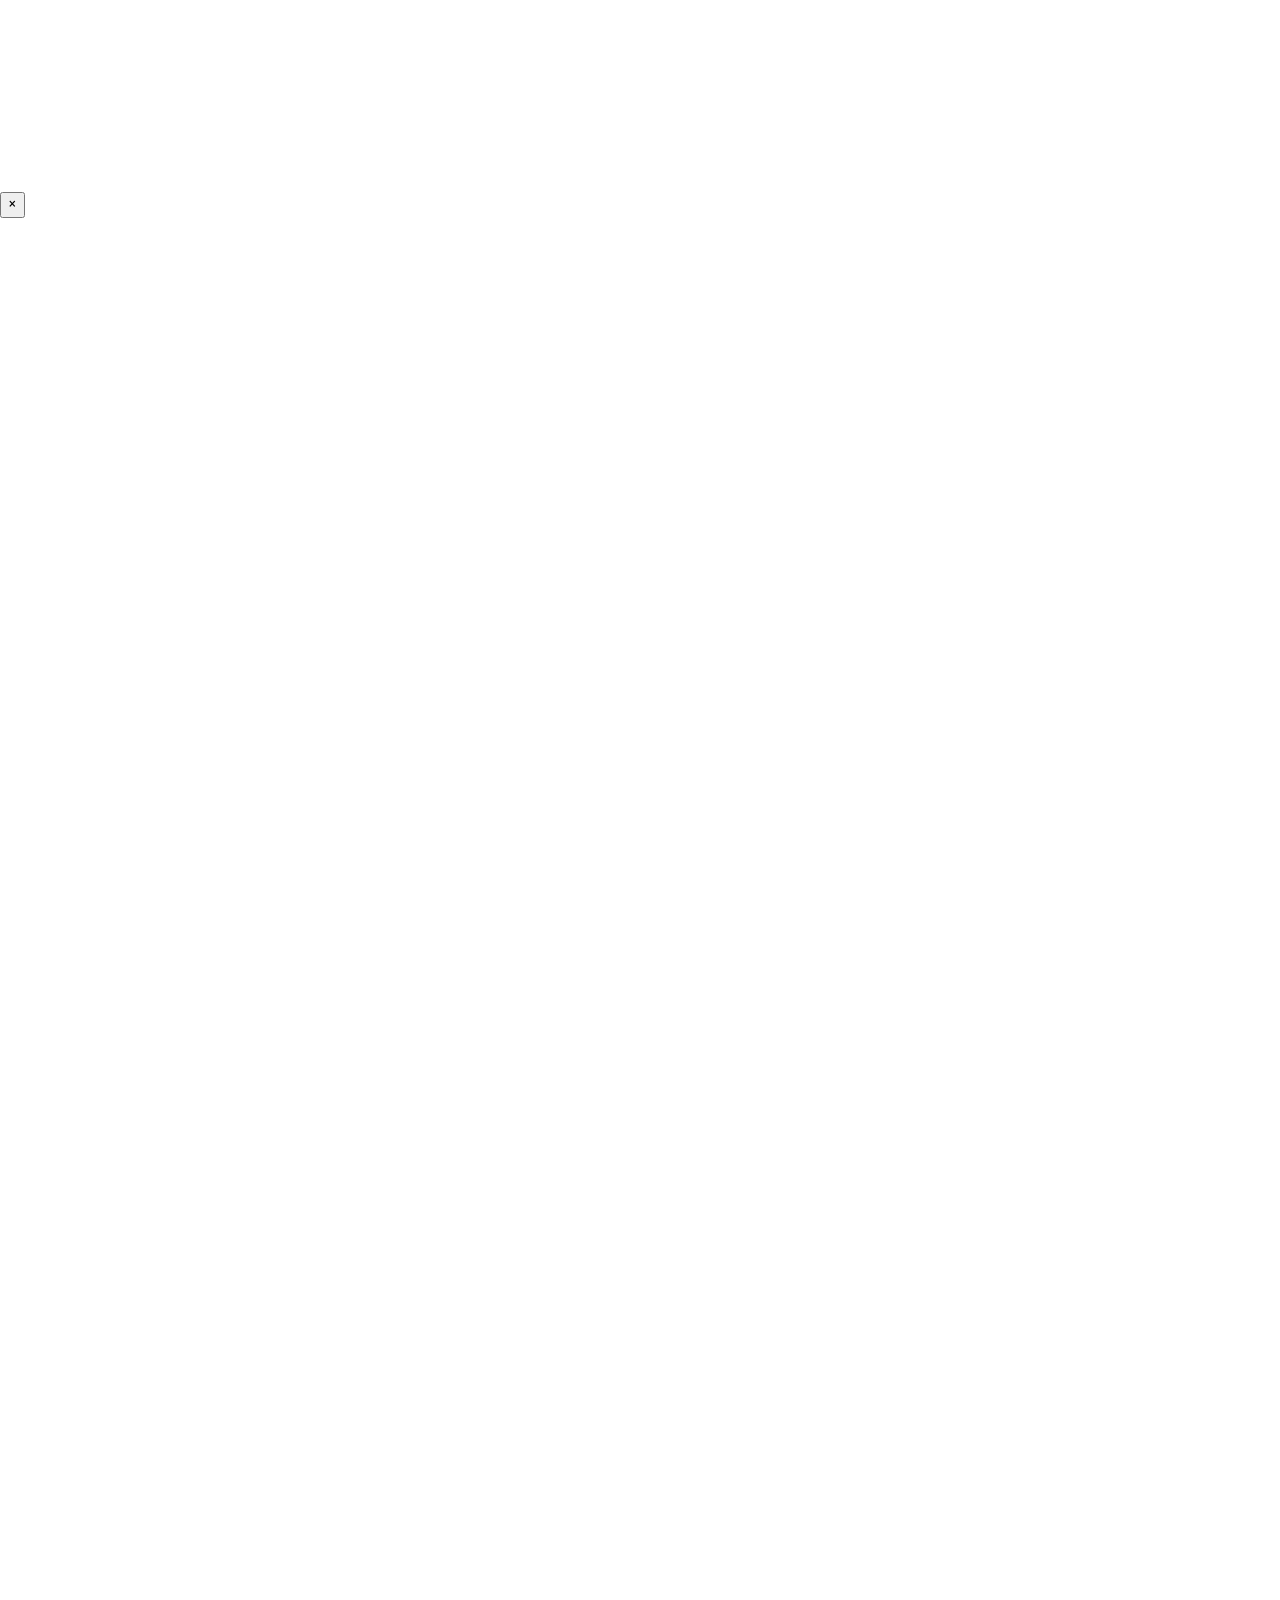
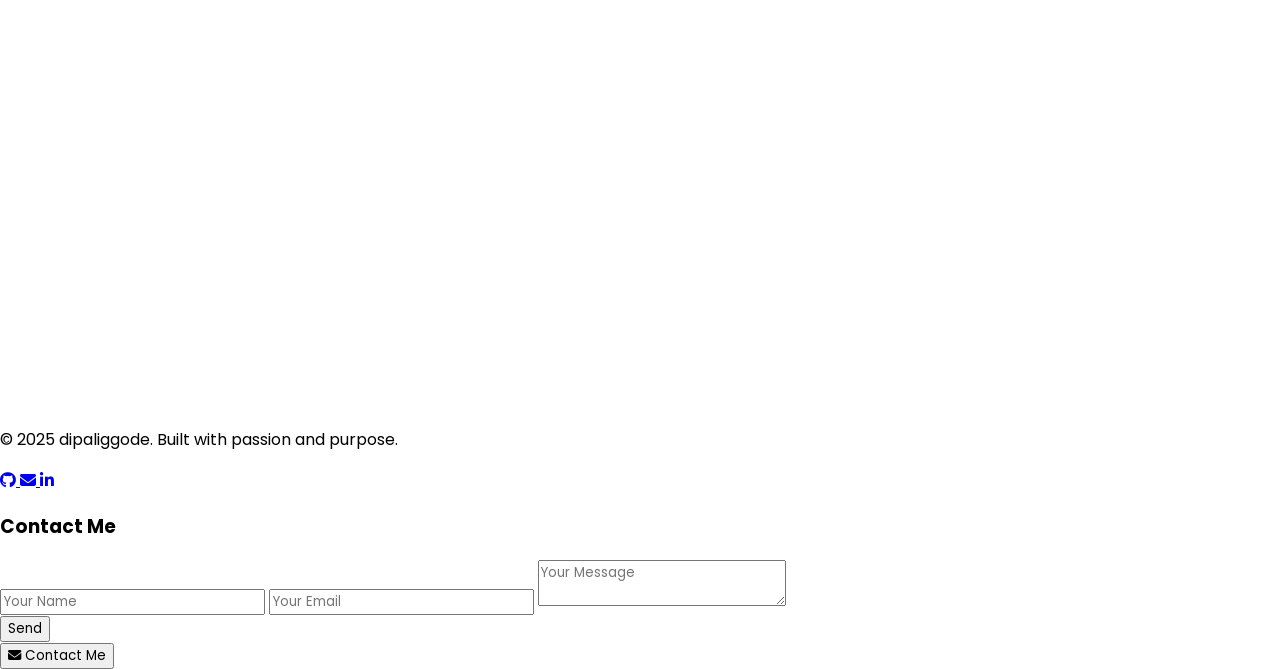
==== commit 954dacab: "Add files via upload" ====
--- a/index.html
+++ b/index.html
@@ -117,13 +117,13 @@
 
   </div>
       
-  <div id="mobileMenu" class="hidden fixed top-[60px] right-3 w-44 bg-white dark:bg-gray-800 shadow-lg z-50 rounded-md border border-gray-200 dark:border-gray-700 py-2 px-3 space-y-2">
+  <div id="mobileMenu" class="hidden fixed top-[60px] right-3 w-44 bg-white dark:bg-gray-800 shadow-lg z-50 rounded-md border border-gray-200 dark:border-gray-700 py-1 px-2 space-y-1">
     <ul class="flex flex-col">
-      <li><a href="#home" class="block px-4 py-2 text-sm text-gray-800 dark:text-gray-200 hover:bg-gray-100 dark:hover:bg-gray-700 hover:text-orange-500">Home</a></li>
-      <li><a href="#about" class="block px-4 py-2 text-sm text-gray-800 dark:text-gray-200 hover:bg-gray-100 dark:hover:bg-gray-700 hover:text-orange-500">About</a></li>
-      <li><a href="#skills" class="block px-4 py-2 text-sm text-gray-800 dark:text-gray-200 hover:bg-gray-100 dark:hover:bg-gray-700 hover:text-orange-500">Skills</a></li>
-      <li><a href="#portfolio" class="block px-4 py-2 text-sm text-gray-800 dark:text-gray-200 hover:bg-gray-100 dark:hover:bg-gray-700 hover:text-orange-500">Portfolio</a></li>
-      <li><a href="#contact" class="block px-4 py-2 text-sm text-gray-800 dark:text-gray-200 hover:bg-gray-100 dark:hover:bg-gray-700 hover:text-orange-500">Contact</a></li>
+      <li><a href="#home" class="block px-2 py-1 text-sm text-gray-800 dark:text-gray-200 hover:bg-gray-100 dark:hover:bg-gray-700 hover:text-orange-500">Home</a></li>
+      <li><a href="#about" class="block px-2 py-1 text-sm text-gray-800 dark:text-gray-200 hover:bg-gray-100 dark:hover:bg-gray-700 hover:text-orange-500">About</a></li>
+      <li><a href="#skills" class="block px-2 py-1 text-sm text-gray-800 dark:text-gray-200 hover:bg-gray-100 dark:hover:bg-gray-700 hover:text-orange-500">Skills</a></li>
+      <li><a href="#portfolio" class="block px-2 py-1 text-sm text-gray-800 dark:text-gray-200 hover:bg-gray-100 dark:hover:bg-gray-700 hover:text-orange-500">Portfolio</a></li>
+      <li><a href="#contact" class="block px-2 py-1 text-sm text-gray-800 dark:text-gray-200 hover:bg-gray-100 dark:hover:bg-gray-700 hover:text-orange-500">Contact</a></li>
     </ul>
   
     <!-- Theme toggle without spacing -->
@@ -289,51 +289,86 @@
         </ul>
       </div>
     
-      <!-- Skill Tabs / Accordion -->
-      <div class="w-full max-w-6xl">
-        <div id="accordion" class="flex flex-col md:flex-row items-stretch w-full" data-aos="fade-up" data-aos-delay="400">
+      <!-- Accordion Section -->
+      <div class="w-full max-w-6xl mx-auto">
+        <div id="accordion" class="flex flex-col md:flex-row w-full" data-aos="fade-up" data-aos-delay="400">
           
-          <!-- Step Buttons with different delays -->
-          <div class="accordion-item flex md:flex-col items-center justify-center h-16 md:h-60" data-index="0">
-            <button class="bg-orange-700 text-black w-full md:w-16 h-full font-semibold hover:bg-orange-600 rotate-text whitespace-nowrap transition-all duration-300 ease-in-out">
+          <!-- UI/UX -->
+          <div class="accordion-item flex-col md:flex-col items-start justify-start md:items-center md:justify-center h-auto md:h-60" data-index="0">
+            <button class="bg-orange-700 text-black w-full md:w-16 h-12 font-semibold hover:bg-orange-600 whitespace-nowrap transition-all duration-300 ease-in-out">
               🖥 UI/UX
             </button>
-          </div>
-          <div class="accordion-item flex md:flex-col items-center justify-center h-16 md:h-60" data-index="1">
-            <button class="bg-orange-600 text-black w-full md:w-16 h-full font-semibold hover:bg-orange-500 rotate-text whitespace-nowrap transition-all duration-300 ease-in-out">
+            <div class="block md:hidden bg-white dark:bg-gray-800 text-black dark:text-white px-3 py-2 text-sm">
+              <h3 class="font-semibold">UI/UX Design</h3>
+              <p>Crafting responsive, user-centric interfaces with clarity and accessibility in mind.</p>
+            </div>
+          </div>
+
+          <!-- Full Stack -->
+          <div class="accordion-item flex-col md:flex-col items-start justify-start md:items-center md:justify-center h-auto md:h-60" data-index="1">
+            <button class="bg-orange-600 text-black w-full md:w-16 h-12 font-semibold hover:bg-orange-500 whitespace-nowrap transition-all duration-300 ease-in-out">
               💻 Full Stack
             </button>
-          </div>
-          <div class="accordion-item flex md:flex-col items-center justify-center h-16 md:h-60" data-index="2">
-            <button class="bg-orange-500 text-black w-full md:w-16 h-full font-semibold hover:bg-orange-400 rotate-text whitespace-nowrap transition-all duration-300 ease-in-out">
+            <div class="block md:hidden bg-white dark:bg-gray-800 text-black dark:text-white px-3 py-2 text-sm">
+              <h3 class="font-semibold">Full Stack Development</h3>
+              <p>Building backend-heavy apps using Laravel, MySQL, and integrating modern frontend tools.</p>
+            </div>
+          </div>
+
+          <!-- Real-Time -->
+          <div class="accordion-item flex-col md:flex-col items-start justify-start md:items-center md:justify-center h-auto md:h-60" data-index="2">
+            <button class="bg-orange-500 text-black w-full md:w-16 h-12 font-semibold hover:bg-orange-400 whitespace-nowrap transition-all duration-300 ease-in-out">
               🔐 Real-Time
             </button>
-          </div>
-          <div class="accordion-item flex md:flex-col items-center justify-center h-16 md:h-60" data-index="3">
-            <button class="bg-orange-400 text-black w-full md:w-16 h-full font-semibold hover:bg-orange-300 rotate-text whitespace-nowrap transition-all duration-300 ease-in-out">
+            <div class="block md:hidden bg-white dark:bg-gray-800 text-black dark:text-white px-3 py-2 text-sm">
+              <h3 class="font-semibold">Real-Time Features</h3>
+              <p>OTP/email verifications, live updates, and secure authentication flows.</p>
+            </div>
+          </div>
+
+          <!-- API -->
+          <div class="accordion-item flex-col md:flex-col items-start justify-start md:items-center md:justify-center h-auto md:h-60" data-index="3">
+            <button class="bg-orange-400 text-black w-full md:w-16 h-12 font-semibold hover:bg-orange-300 whitespace-nowrap transition-all duration-300 ease-in-out">
               📡 API
             </button>
-          </div>
-          <div class="accordion-item flex md:flex-col items-center justify-center h-16 md:h-60" data-index="4">
-            <button class="bg-orange-300 text-black w-full md:w-16 h-full font-semibold hover:bg-orange-200 rotate-text whitespace-nowrap transition-all duration-300 ease-in-out">
+            <div class="block md:hidden bg-white dark:bg-gray-800 text-black dark:text-white px-3 py-2 text-sm">
+              <h3 class="font-semibold">API & Service Integration</h3>
+              <p>Seamlessly integrating Supabase, Razorpay, and third-party tools for scalable systems.</p>
+            </div>
+          </div>
+
+          <!-- Deploy -->
+          <div class="accordion-item flex-col md:flex-col items-start justify-start md:items-center md:justify-center h-auto md:h-60" data-index="4">
+            <button class="bg-orange-300 text-black w-full md:w-16 h-12 font-semibold hover:bg-orange-200 whitespace-nowrap transition-all duration-300 ease-in-out">
               🚀 Deploy
             </button>
-          </div>
-          <div class="accordion-item flex md:flex-col items-center justify-center h-16 md:h-60" data-index="5">
-            <button class="bg-orange-200 text-black w-full md:w-16 h-full font-semibold hover:bg-orange-100 rotate-text whitespace-nowrap transition-all duration-300 ease-in-out">
+            <div class="block md:hidden bg-white dark:bg-gray-800 text-black dark:text-white px-3 py-2 text-sm">
+              <h3 class="font-semibold">Project Deployment</h3>
+              <p>Deploying and managing production-ready systems with stability and security.</p>
+            </div>
+          </div>
+
+          <!-- Freelance -->
+          <div class="accordion-item flex-col md:flex-col items-start justify-start md:items-center md:justify-center h-auto md:h-60" data-index="5">
+            <button class="bg-orange-200 text-black w-full md:w-16 h-12 font-semibold hover:bg-orange-100 whitespace-nowrap transition-all duration-300 ease-in-out">
               📈 Freelance
             </button>
-          </div>
-        </div>
-    
-        <!-- Content Panel -->
-        <div id="contentPanel" class="transition-all duration-300 w-full md:w-4/5 h-60 bg-white text-black dark:bg-gray-800 dark:text-white px-4 py-4 rounded-xl shadow-lg overflow-auto mt-4" data-aos="fade-in" data-aos-delay="600">
+            <div class="block md:hidden bg-white dark:bg-gray-800 text-black dark:text-white px-3 py-2 text-sm">
+              <h3 class="font-semibold">Freelancing Experience</h3>
+              <p>Delivered client-based solutions and collaborated on professional, time-bound projects.</p>
+            </div>
+          </div>
+        </div>
+
+        <!-- Desktop Shared Panel -->
+        <div id="contentPanel" class="hidden md:block transition-all duration-300 w-full md:w-4/5 h-60 bg-white text-black dark:bg-gray-800 dark:text-white px-4 py-4 rounded-xl shadow-lg overflow-auto mt-4" data-aos="fade-in" data-aos-delay="600">
           <div class="h-full">
             <h2 id="contentTitle" class="text-xl font-bold mb-2"></h2>
             <p id="contentText" class="text-base opacity-90"></p>
           </div>
         </div>
       </div>
+
     
       <!-- Achievements Section -->
       <div class="mt-24" id="achievements">
@@ -633,54 +668,44 @@
       if (loader) loader.style.display = "none";
     });
 
-
     const contents = [
-      { title: 'UI/UX Design', text: 'Crafting responsive, user-centric interfaces with clarity and accessibility in mind.' },
-      { title: 'Full Stack Development', text: 'Building backend-heavy apps using Laravel, MySQL, and integrating modern frontend tools.' },
-      { title: 'Real-Time Features', text: 'OTP/email verifications, live updates, and secure authentication flows.' },
-      { title: 'API & Service Integration', text: 'Seamlessly integrating Supabase, Razorpay, and third-party tools for scalable systems.' },
-      { title: 'Project Deployment', text: 'Deploying and managing production-ready systems with stability and security.' },
-      { title: 'Freelancing Experience', text: 'Delivered client-based solutions and collaborated on professional, time-bound projects.' }
-    ];
-
-    const contentPanel = document.getElementById('contentPanel');
-    const contentTitle = document.getElementById('contentTitle');
-    const contentText = document.getElementById('contentText');
-    const accordionItems = document.querySelectorAll('.accordion-item');
-
-    function showPanel(index, parentItem) {
-      contentTitle.textContent = contents[index].title;
-      contentText.textContent = contents[index].text;
-
-      if (parentItem.nextSibling !== contentPanel) {
-        parentItem.parentNode.insertBefore(contentPanel, parentItem.nextSibling);
-      }
-    }
-
-    // Desktop hover behavior
-    if (window.innerWidth >= 768) {
-      accordionItems.forEach(item => {
-        item.addEventListener('mouseenter', () => {
-          const index = item.dataset.index;
-          showPanel(index, item);
-        });
+    { title: 'UI/UX Design', text: 'Crafting responsive, user-centric interfaces with clarity and accessibility in mind.' },
+    { title: 'Full Stack Development', text: 'Building backend-heavy apps using Laravel, MySQL, and integrating modern frontend tools.' },
+    { title: 'Real-Time Features', text: 'OTP/email verifications, live updates, and secure authentication flows.' },
+    { title: 'API & Service Integration', text: 'Seamlessly integrating Supabase, Razorpay, and third-party tools for scalable systems.' },
+    { title: 'Project Deployment', text: 'Deploying and managing production-ready systems with stability and security.' },
+    { title: 'Freelancing Experience', text: 'Delivered client-based solutions and collaborated on professional, time-bound projects.' }
+  ];
+
+  const contentPanel = document.getElementById('contentPanel');
+  const contentTitle = document.getElementById('contentTitle');
+  const contentText = document.getElementById('contentText');
+  const accordionItems = document.querySelectorAll('.accordion-item');
+
+  function showPanel(index, parentItem) {
+    contentTitle.textContent = contents[index].title;
+    contentText.textContent = contents[index].text;
+
+    if (parentItem.nextSibling !== contentPanel) {
+      parentItem.parentNode.insertBefore(contentPanel, parentItem.nextSibling);
+    }
+  }
+
+  if (window.innerWidth >= 768) {
+    accordionItems.forEach(item => {
+      item.addEventListener('mouseenter', () => {
+        const index = item.dataset.index;
+        showPanel(index, item);
       });
-    } else {
-      // Mobile: click behavior
-      accordionItems.forEach(item => {
-        item.addEventListener('click', () => {
-          const index = item.dataset.index;
-          showPanel(index, item);
-        });
-      });
-    }
-
-    // Auto open: last for desktop, first for mobile
+    });
+
     window.addEventListener('load', () => {
-      const index = window.innerWidth >= 768 ? 5 : 0;
+      const index = 5;
       const item = accordionItems[index];
       showPanel(index, item);
     });
+  }
+
 
     document.addEventListener("DOMContentLoaded", () => {
       const text = document.getElementById("typingText");
@@ -782,6 +807,16 @@
     formPopup.classList.toggle('hidden');
   });
 
+  document.addEventListener("click", function (event) {
+  const menu = document.getElementById("mobileMenu");
+  const toggle = document.getElementById("menuToggle");
+
+  if (!menu.classList.contains("hidden") && !menu.contains(event.target) && !toggle.contains(event.target)) {
+    menu.classList.add("hidden");
+  }
+});
+
+
   window.addEventListener('click', (e) => {
     if (!formPopup.contains(e.target) && !formBtn.contains(e.target)) {
       formPopup.classList.add('hidden');
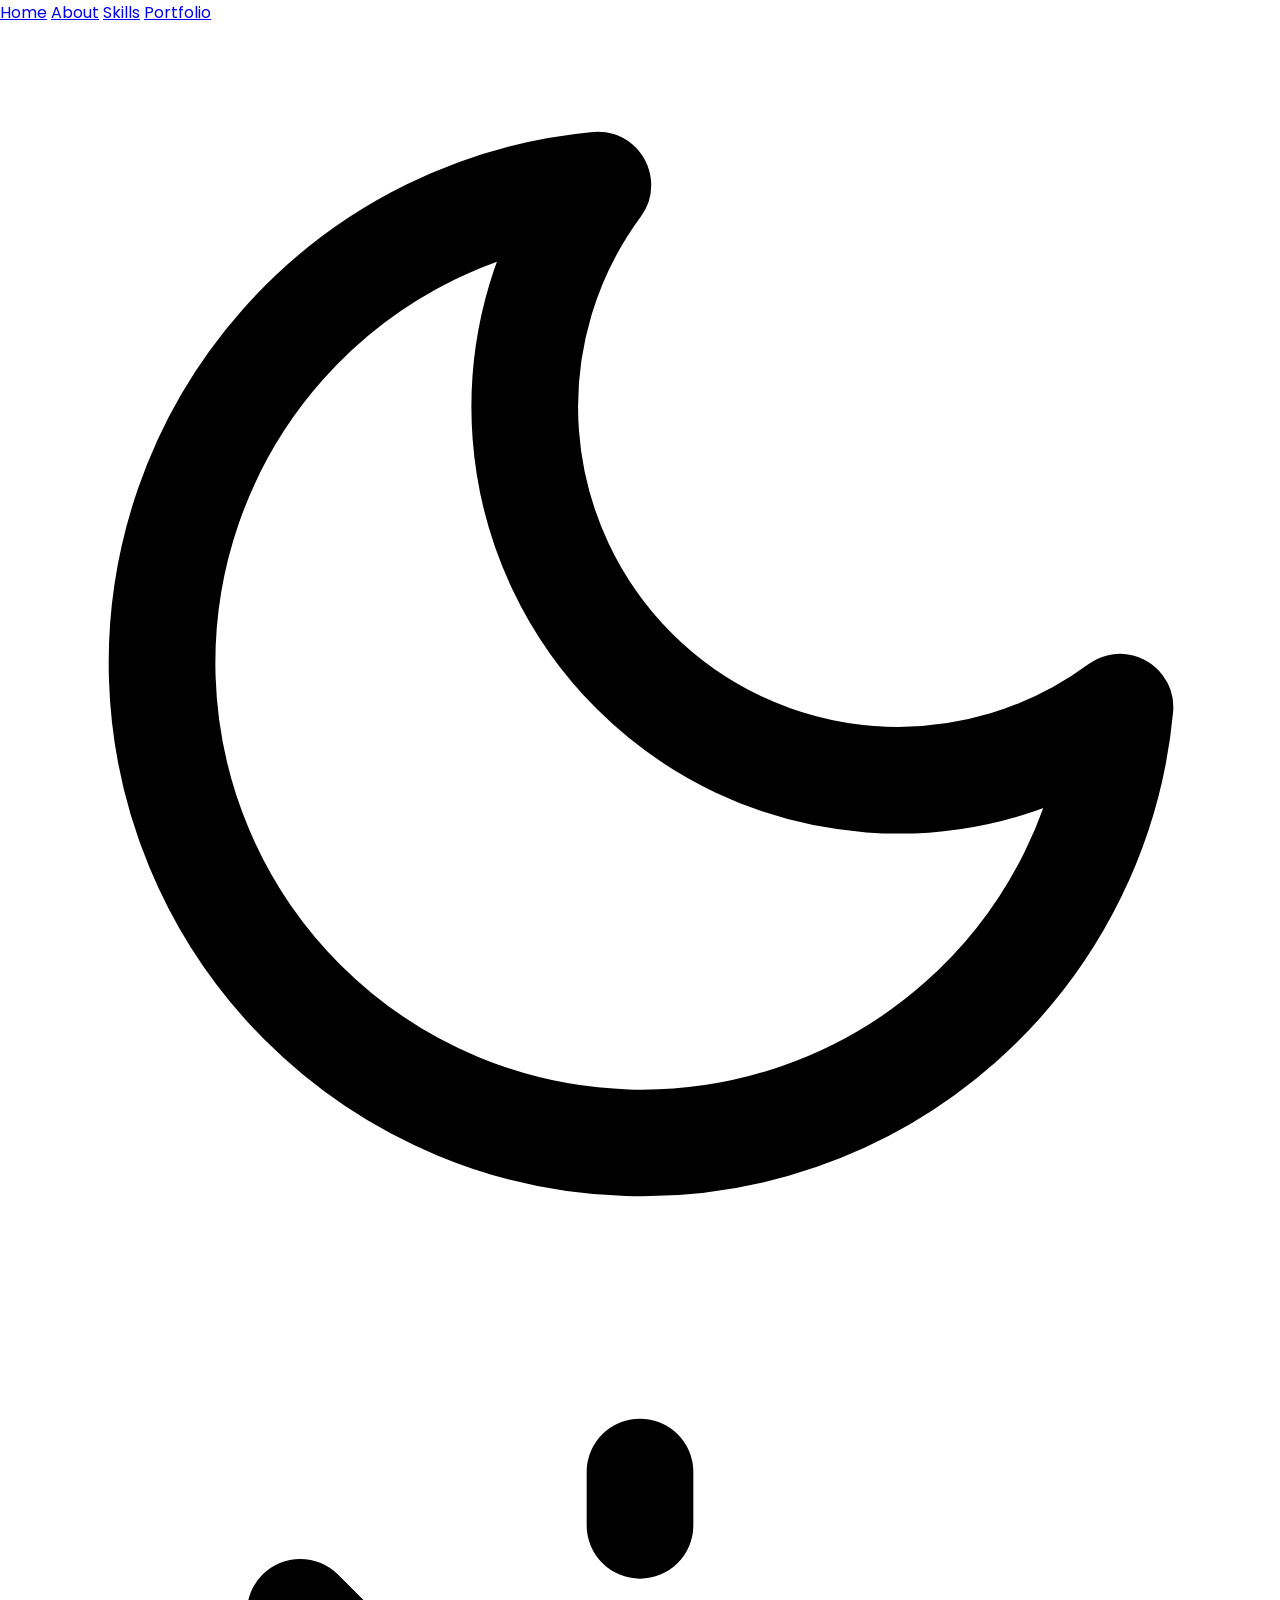
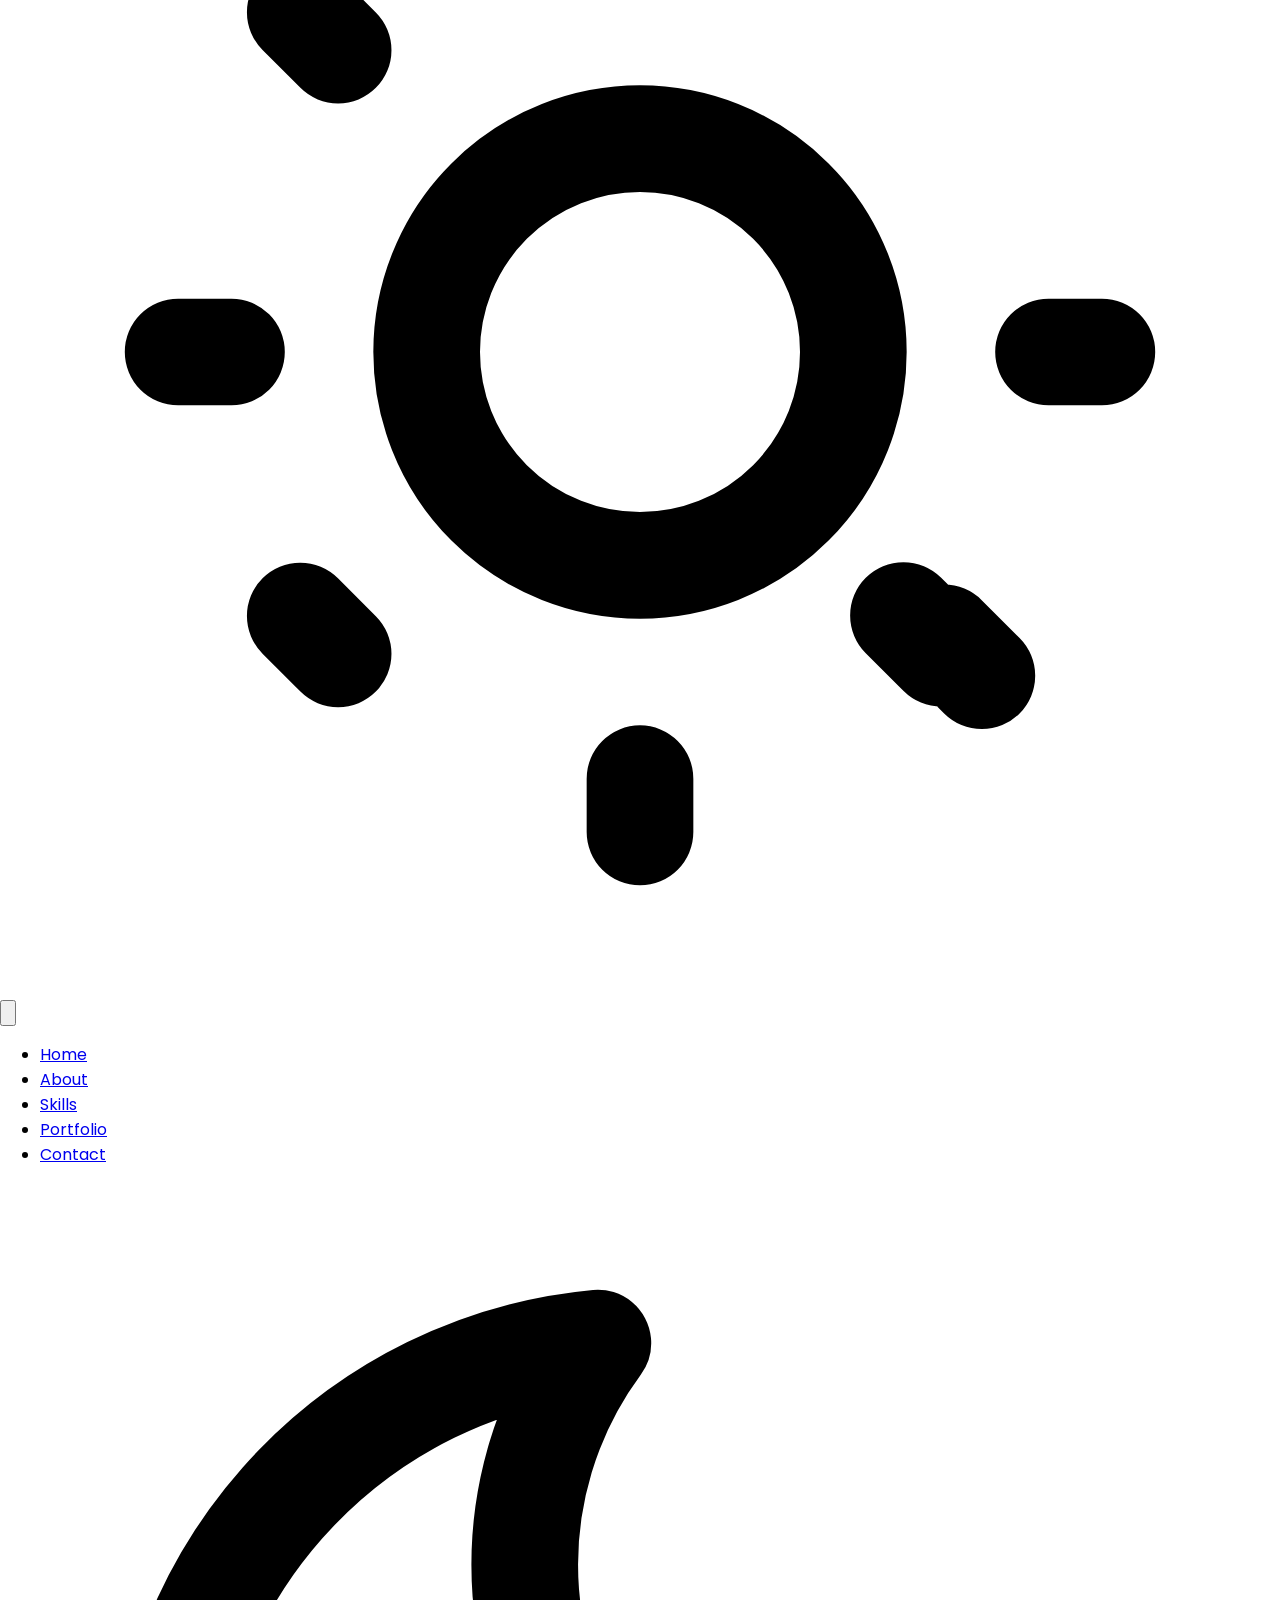
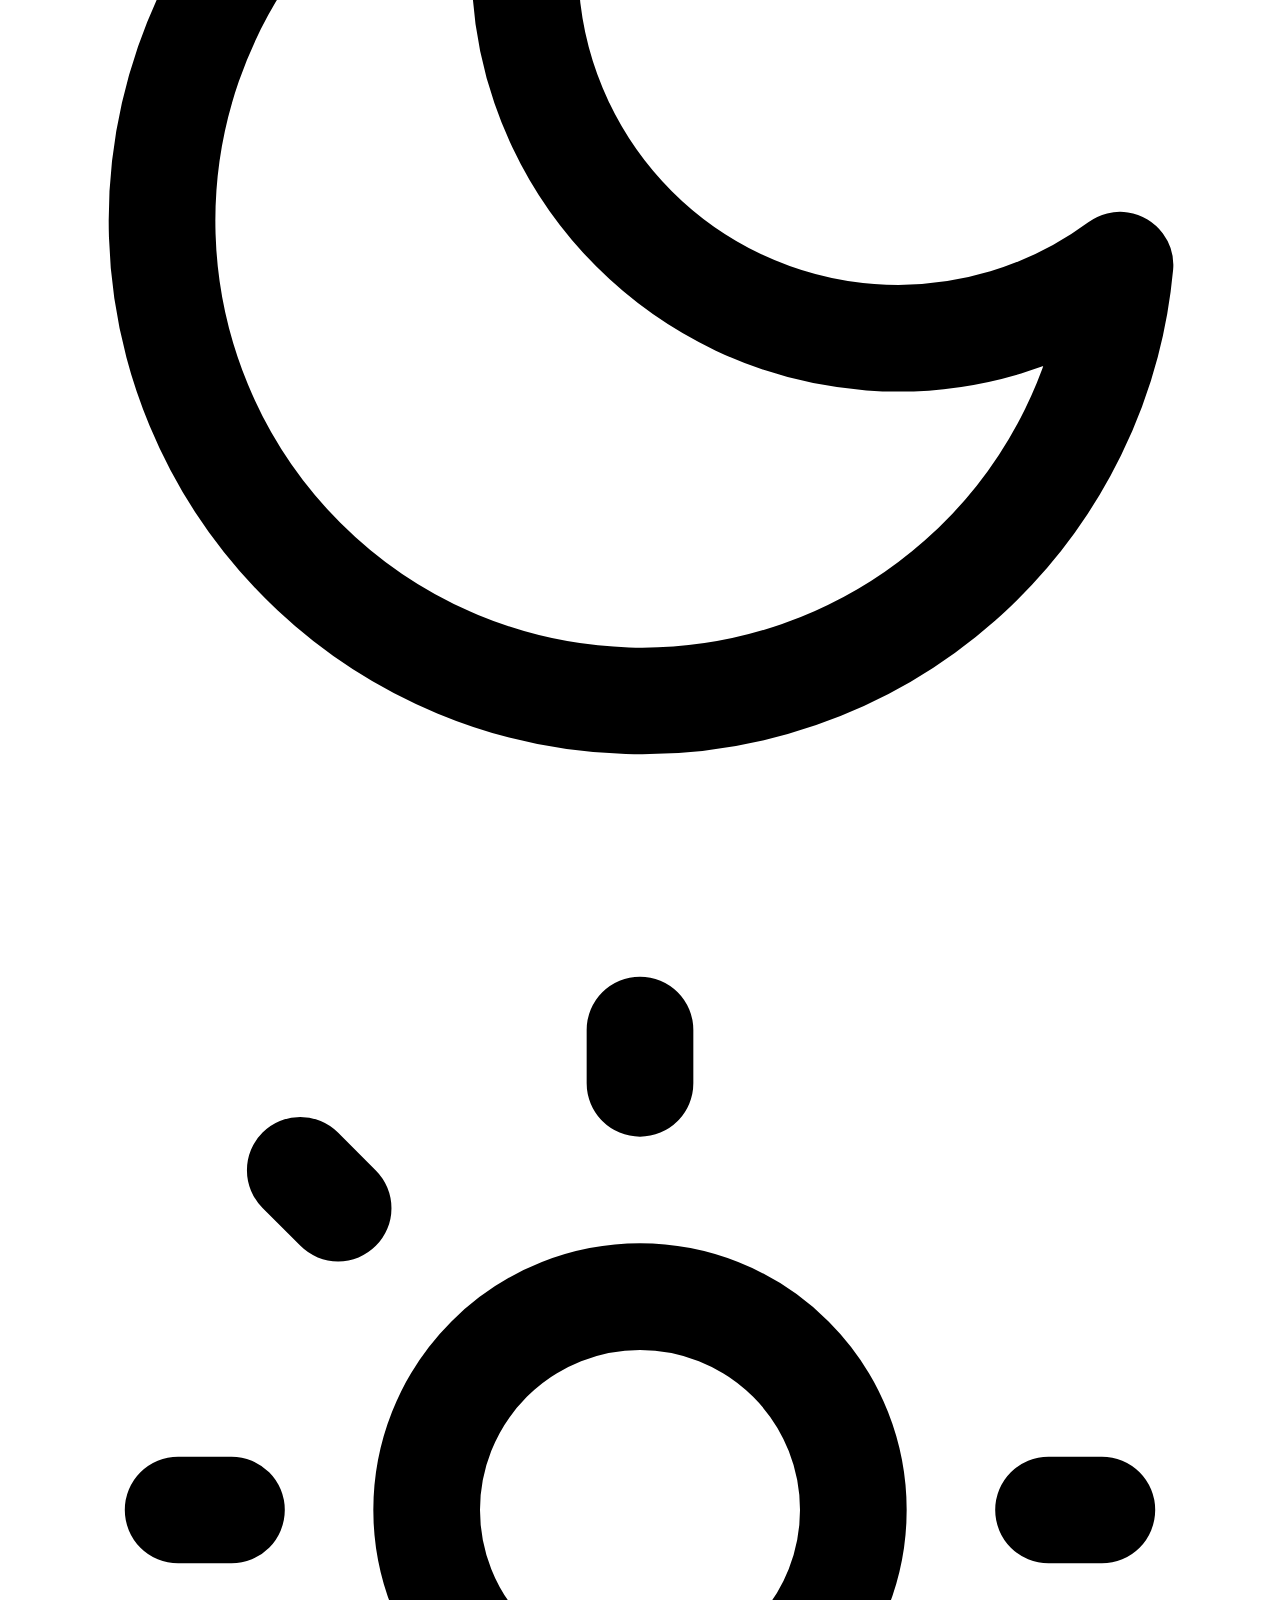
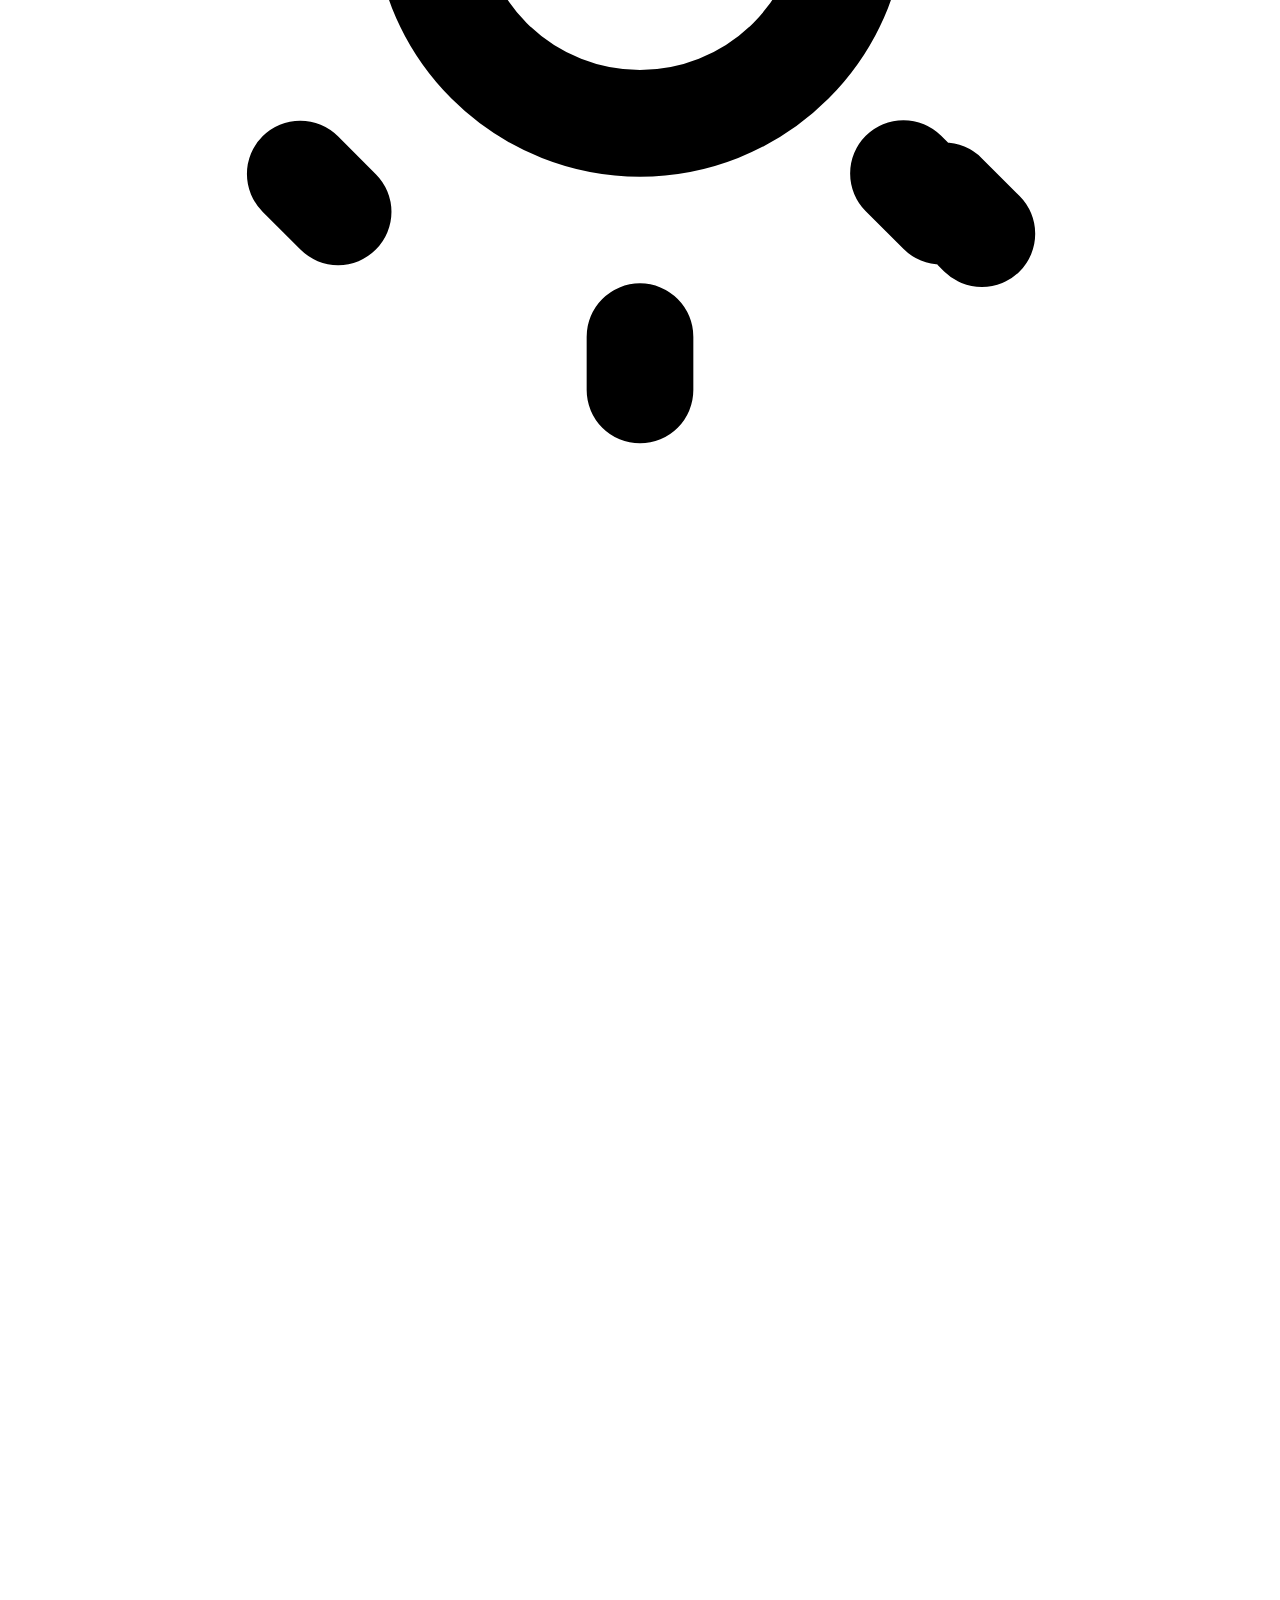
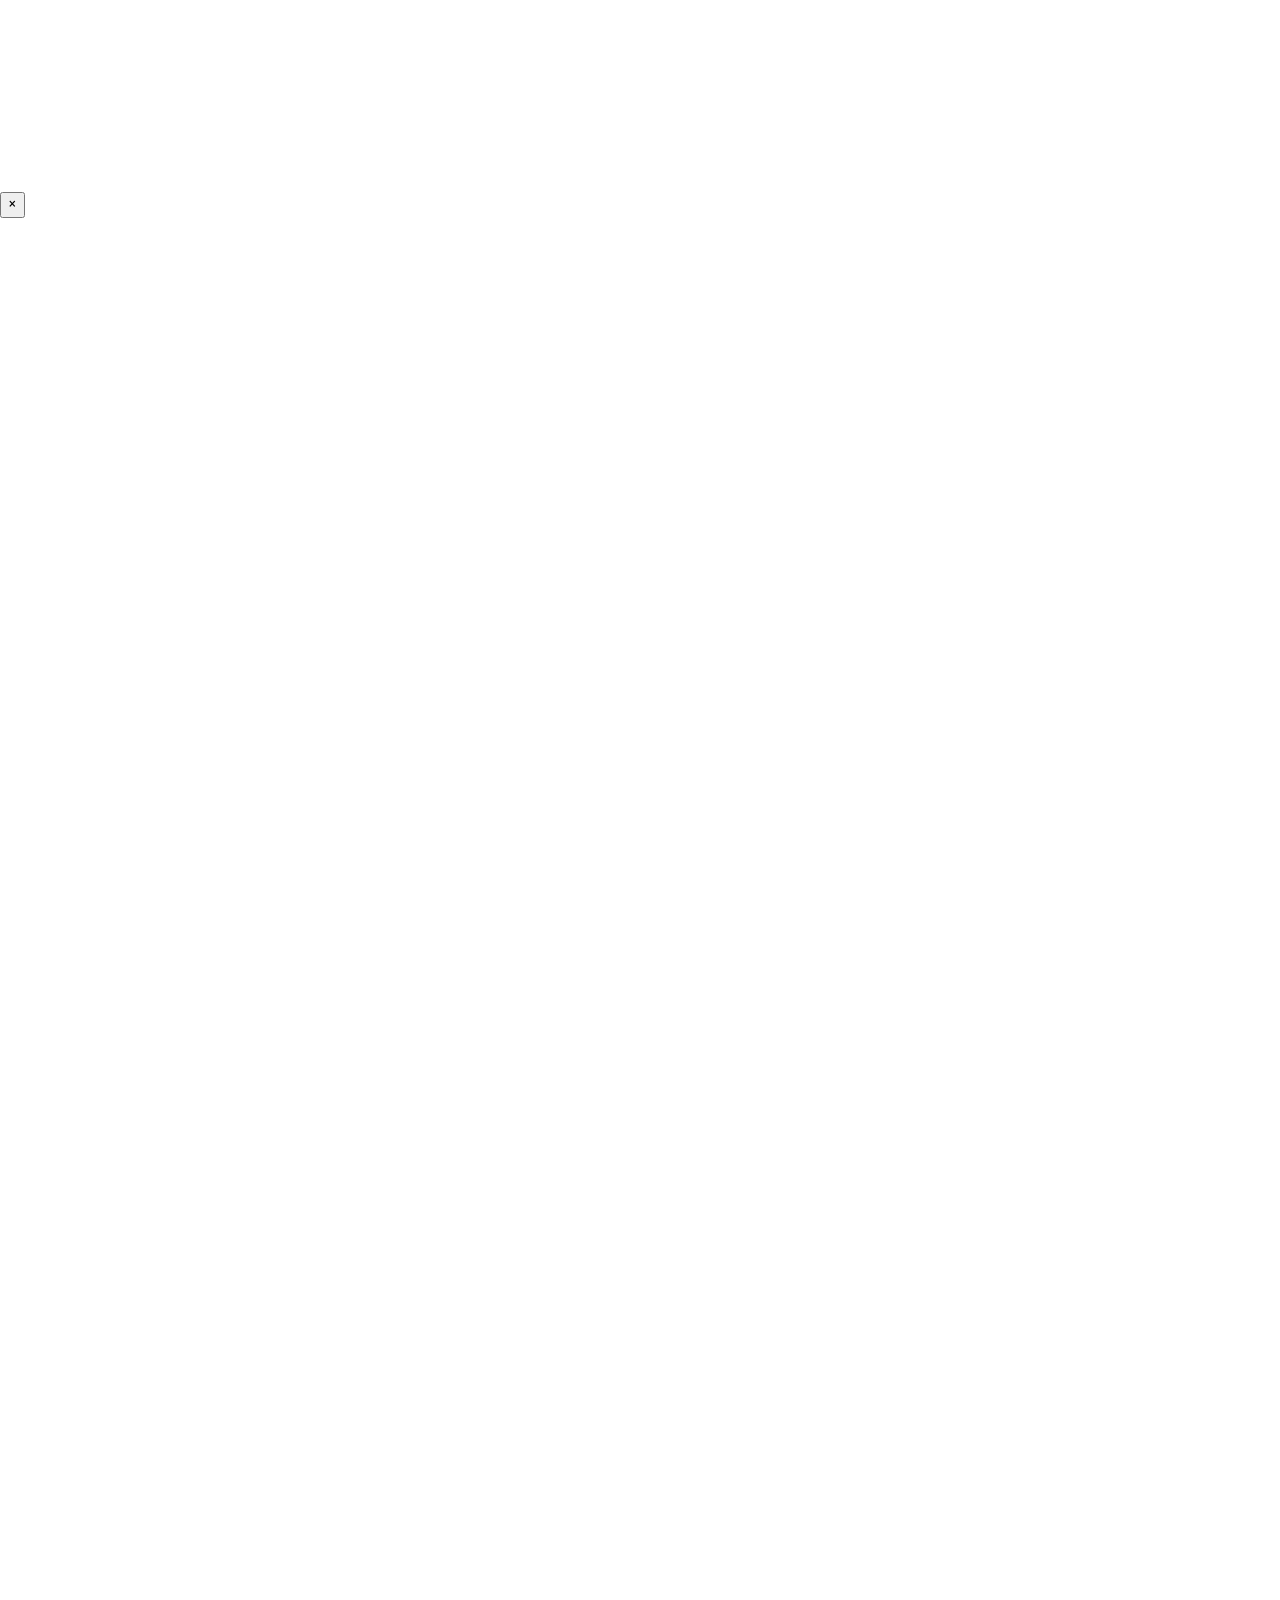
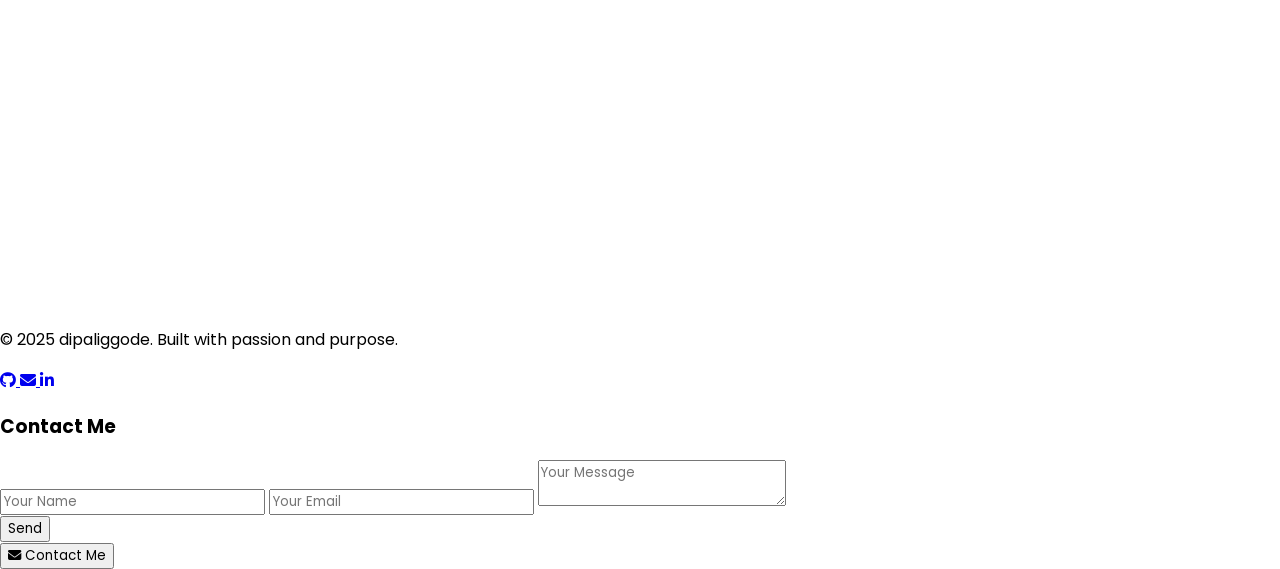
==== commit 8a98f139: "Add files via upload" ====
--- a/index.html
+++ b/index.html
@@ -289,86 +289,76 @@
         </ul>
       </div>
     
-      <!-- Accordion Section -->
-      <div class="w-full max-w-6xl mx-auto">
-        <div id="accordion" class="flex flex-col md:flex-row w-full" data-aos="fade-up" data-aos-delay="400">
-          
-          <!-- UI/UX -->
-          <div class="accordion-item flex-col md:flex-col items-start justify-start md:items-center md:justify-center h-auto md:h-60" data-index="0">
-            <button class="bg-orange-700 text-black w-full md:w-16 h-12 font-semibold hover:bg-orange-600 whitespace-nowrap transition-all duration-300 ease-in-out">
-              🖥 UI/UX
-            </button>
-            <div class="block md:hidden bg-white dark:bg-gray-800 text-black dark:text-white px-3 py-2 text-sm">
-              <h3 class="font-semibold">UI/UX Design</h3>
-              <p>Crafting responsive, user-centric interfaces with clarity and accessibility in mind.</p>
-            </div>
-          </div>
-
-          <!-- Full Stack -->
-          <div class="accordion-item flex-col md:flex-col items-start justify-start md:items-center md:justify-center h-auto md:h-60" data-index="1">
-            <button class="bg-orange-600 text-black w-full md:w-16 h-12 font-semibold hover:bg-orange-500 whitespace-nowrap transition-all duration-300 ease-in-out">
-              💻 Full Stack
-            </button>
-            <div class="block md:hidden bg-white dark:bg-gray-800 text-black dark:text-white px-3 py-2 text-sm">
-              <h3 class="font-semibold">Full Stack Development</h3>
-              <p>Building backend-heavy apps using Laravel, MySQL, and integrating modern frontend tools.</p>
-            </div>
-          </div>
-
-          <!-- Real-Time -->
-          <div class="accordion-item flex-col md:flex-col items-start justify-start md:items-center md:justify-center h-auto md:h-60" data-index="2">
-            <button class="bg-orange-500 text-black w-full md:w-16 h-12 font-semibold hover:bg-orange-400 whitespace-nowrap transition-all duration-300 ease-in-out">
-              🔐 Real-Time
-            </button>
-            <div class="block md:hidden bg-white dark:bg-gray-800 text-black dark:text-white px-3 py-2 text-sm">
-              <h3 class="font-semibold">Real-Time Features</h3>
-              <p>OTP/email verifications, live updates, and secure authentication flows.</p>
-            </div>
-          </div>
-
-          <!-- API -->
-          <div class="accordion-item flex-col md:flex-col items-start justify-start md:items-center md:justify-center h-auto md:h-60" data-index="3">
-            <button class="bg-orange-400 text-black w-full md:w-16 h-12 font-semibold hover:bg-orange-300 whitespace-nowrap transition-all duration-300 ease-in-out">
-              📡 API
-            </button>
-            <div class="block md:hidden bg-white dark:bg-gray-800 text-black dark:text-white px-3 py-2 text-sm">
-              <h3 class="font-semibold">API & Service Integration</h3>
-              <p>Seamlessly integrating Supabase, Razorpay, and third-party tools for scalable systems.</p>
-            </div>
-          </div>
-
-          <!-- Deploy -->
-          <div class="accordion-item flex-col md:flex-col items-start justify-start md:items-center md:justify-center h-auto md:h-60" data-index="4">
-            <button class="bg-orange-300 text-black w-full md:w-16 h-12 font-semibold hover:bg-orange-200 whitespace-nowrap transition-all duration-300 ease-in-out">
-              🚀 Deploy
-            </button>
-            <div class="block md:hidden bg-white dark:bg-gray-800 text-black dark:text-white px-3 py-2 text-sm">
-              <h3 class="font-semibold">Project Deployment</h3>
-              <p>Deploying and managing production-ready systems with stability and security.</p>
-            </div>
-          </div>
-
-          <!-- Freelance -->
-          <div class="accordion-item flex-col md:flex-col items-start justify-start md:items-center md:justify-center h-auto md:h-60" data-index="5">
-            <button class="bg-orange-200 text-black w-full md:w-16 h-12 font-semibold hover:bg-orange-100 whitespace-nowrap transition-all duration-300 ease-in-out">
-              📈 Freelance
-            </button>
-            <div class="block md:hidden bg-white dark:bg-gray-800 text-black dark:text-white px-3 py-2 text-sm">
-              <h3 class="font-semibold">Freelancing Experience</h3>
-              <p>Delivered client-based solutions and collaborated on professional, time-bound projects.</p>
-            </div>
-          </div>
-        </div>
-
-        <!-- Desktop Shared Panel -->
-        <div id="contentPanel" class="hidden md:block transition-all duration-300 w-full md:w-4/5 h-60 bg-white text-black dark:bg-gray-800 dark:text-white px-4 py-4 rounded-xl shadow-lg overflow-auto mt-4" data-aos="fade-in" data-aos-delay="600">
-          <div class="h-full">
-            <h2 id="contentTitle" class="text-xl font-bold mb-2"></h2>
-            <p id="contentText" class="text-base opacity-90"></p>
-          </div>
-        </div>
-      </div>
-
+      <div id="accordion" class="flex flex-col md:flex-row items-stretch w-full" data-aos="fade-up" data-aos-delay="400">
+  
+        <!-- Item 0 -->
+        <div class="accordion-item flex-col md:flex-col items-start md:items-center md:justify-center h-auto md:h-60" data-index="0">
+          <button class="bg-orange-700 text-black w-full md:w-16 h-12 font-semibold hover:bg-orange-600 whitespace-nowrap transition-all duration-300 ease-in-out">
+            🖥 UI/UX
+          </button>
+          <div class="mobile-content hidden opacity-0 translate-y-4 transition-all duration-500 bg-white dark:bg-gray-800 text-black dark:text-white px-3 py-2 text-sm">
+            <h3 class="font-semibold">UI/UX Design</h3>
+            <p>Crafting responsive, user-centric interfaces with clarity and accessibility in mind.</p>
+          </div>
+        </div>
+      
+        <!-- Item 1 -->
+        <div class="accordion-item flex-col md:flex-col items-start md:items-center md:justify-center h-auto md:h-60" data-index="1">
+          <button class="bg-orange-600 text-black w-full md:w-16 h-12 font-semibold hover:bg-orange-500 whitespace-nowrap transition-all duration-300 ease-in-out">
+            💻 Full Stack
+          </button>
+          <div class="mobile-content hidden opacity-0 translate-y-4 transition-all duration-500 bg-white dark:bg-gray-800 text-black dark:text-white px-3 py-2 text-sm">
+            <h3 class="font-semibold">Full Stack Development</h3>
+            <p>Building backend-heavy apps using Laravel, MySQL, and integrating modern frontend tools.</p>
+          </div>
+        </div>
+      
+        <!-- Item 2 -->
+        <div class="accordion-item flex-col md:flex-col items-start md:items-center md:justify-center h-auto md:h-60" data-index="2">
+          <button class="bg-orange-500 text-black w-full md:w-16 h-12 font-semibold hover:bg-orange-400 whitespace-nowrap transition-all duration-300 ease-in-out">
+            🔐 Real-Time
+          </button>
+          <div class="mobile-content hidden opacity-0 translate-y-4 transition-all duration-500 bg-white dark:bg-gray-800 text-black dark:text-white px-3 py-2 text-sm">
+            <h3 class="font-semibold">Real-Time Features</h3>
+            <p>OTP/email verifications, live updates, and secure authentication flows.</p>
+          </div>
+        </div>
+      
+        <!-- Item 3 -->
+        <div class="accordion-item flex-col md:flex-col items-start md:items-center md:justify-center h-auto md:h-60" data-index="3">
+          <button class="bg-orange-400 text-black w-full md:w-16 h-12 font-semibold hover:bg-orange-300 whitespace-nowrap transition-all duration-300 ease-in-out">
+            📡 API
+          </button>
+          <div class="mobile-content hidden opacity-0 translate-y-4 transition-all duration-500 bg-white dark:bg-gray-800 text-black dark:text-white px-3 py-2 text-sm">
+            <h3 class="font-semibold">API & Service Integration</h3>
+            <p>Seamlessly integrating Supabase, Razorpay, and third-party tools for scalable systems.</p>
+          </div>
+        </div>
+      
+        <!-- Item 4 -->
+        <div class="accordion-item flex-col md:flex-col items-start md:items-center md:justify-center h-auto md:h-60" data-index="4">
+          <button class="bg-orange-300 text-black w-full md:w-16 h-12 font-semibold hover:bg-orange-200 whitespace-nowrap transition-all duration-300 ease-in-out">
+            🚀 Deploy
+          </button>
+          <div class="mobile-content hidden opacity-0 translate-y-4 transition-all duration-500 bg-white dark:bg-gray-800 text-black dark:text-white px-3 py-2 text-sm">
+            <h3 class="font-semibold">Project Deployment</h3>
+            <p>Deploying and managing production-ready systems with stability and security.</p>
+          </div>
+        </div>
+      
+        <!-- Item 5 -->
+        <div class="accordion-item flex-col md:flex-col items-start md:items-center md:justify-center h-auto md:h-60" data-index="5">
+          <button class="bg-orange-200 text-black w-full md:w-16 h-12 font-semibold hover:bg-orange-100 whitespace-nowrap transition-all duration-300 ease-in-out">
+            📈 Freelance
+          </button>
+          <div class="mobile-content hidden opacity-0 translate-y-4 transition-all duration-500 bg-white dark:bg-gray-800 text-black dark:text-white px-3 py-2 text-sm">
+            <h3 class="font-semibold">Freelancing Experience</h3>
+            <p>Delivered client-based solutions and collaborated on professional, time-bound projects.</p>
+          </div>
+        </div>
+      
+      </div>
+      
     
       <!-- Achievements Section -->
       <div class="mt-24" id="achievements">
@@ -707,14 +697,29 @@
   }
 
 
-    document.addEventListener("DOMContentLoaded", () => {
-      const text = document.getElementById("typingText");
-      const duration = 3000; // match CSS animation duration
-
-      setTimeout(() => {
-        text.classList.add("done");
-      }, duration);
+  document.addEventListener("DOMContentLoaded", () => {
+    const isMobile = window.innerWidth < 768;
+    if (!isMobile) return;
+
+    const mobileItems = document.querySelectorAll(".accordion-item");
+
+    const observer = new IntersectionObserver((entries) => {
+      entries.forEach(entry => {
+        const content = entry.target.querySelector(".mobile-content");
+
+        if (entry.isIntersecting && content && content.classList.contains("opacity-0")) {
+          content.classList.remove("hidden", "opacity-0", "translate-y-4");
+          content.classList.add("opacity-100", "translate-y-0");
+        }
+      });
+    }, {
+      threshold: 0.3,
     });
+
+    mobileItems.forEach(item => {
+      observer.observe(item);
+    });
+  });
     
     tailwind.config = {
         darkMode: 'class' // this lets us use the 'dark:' prefix
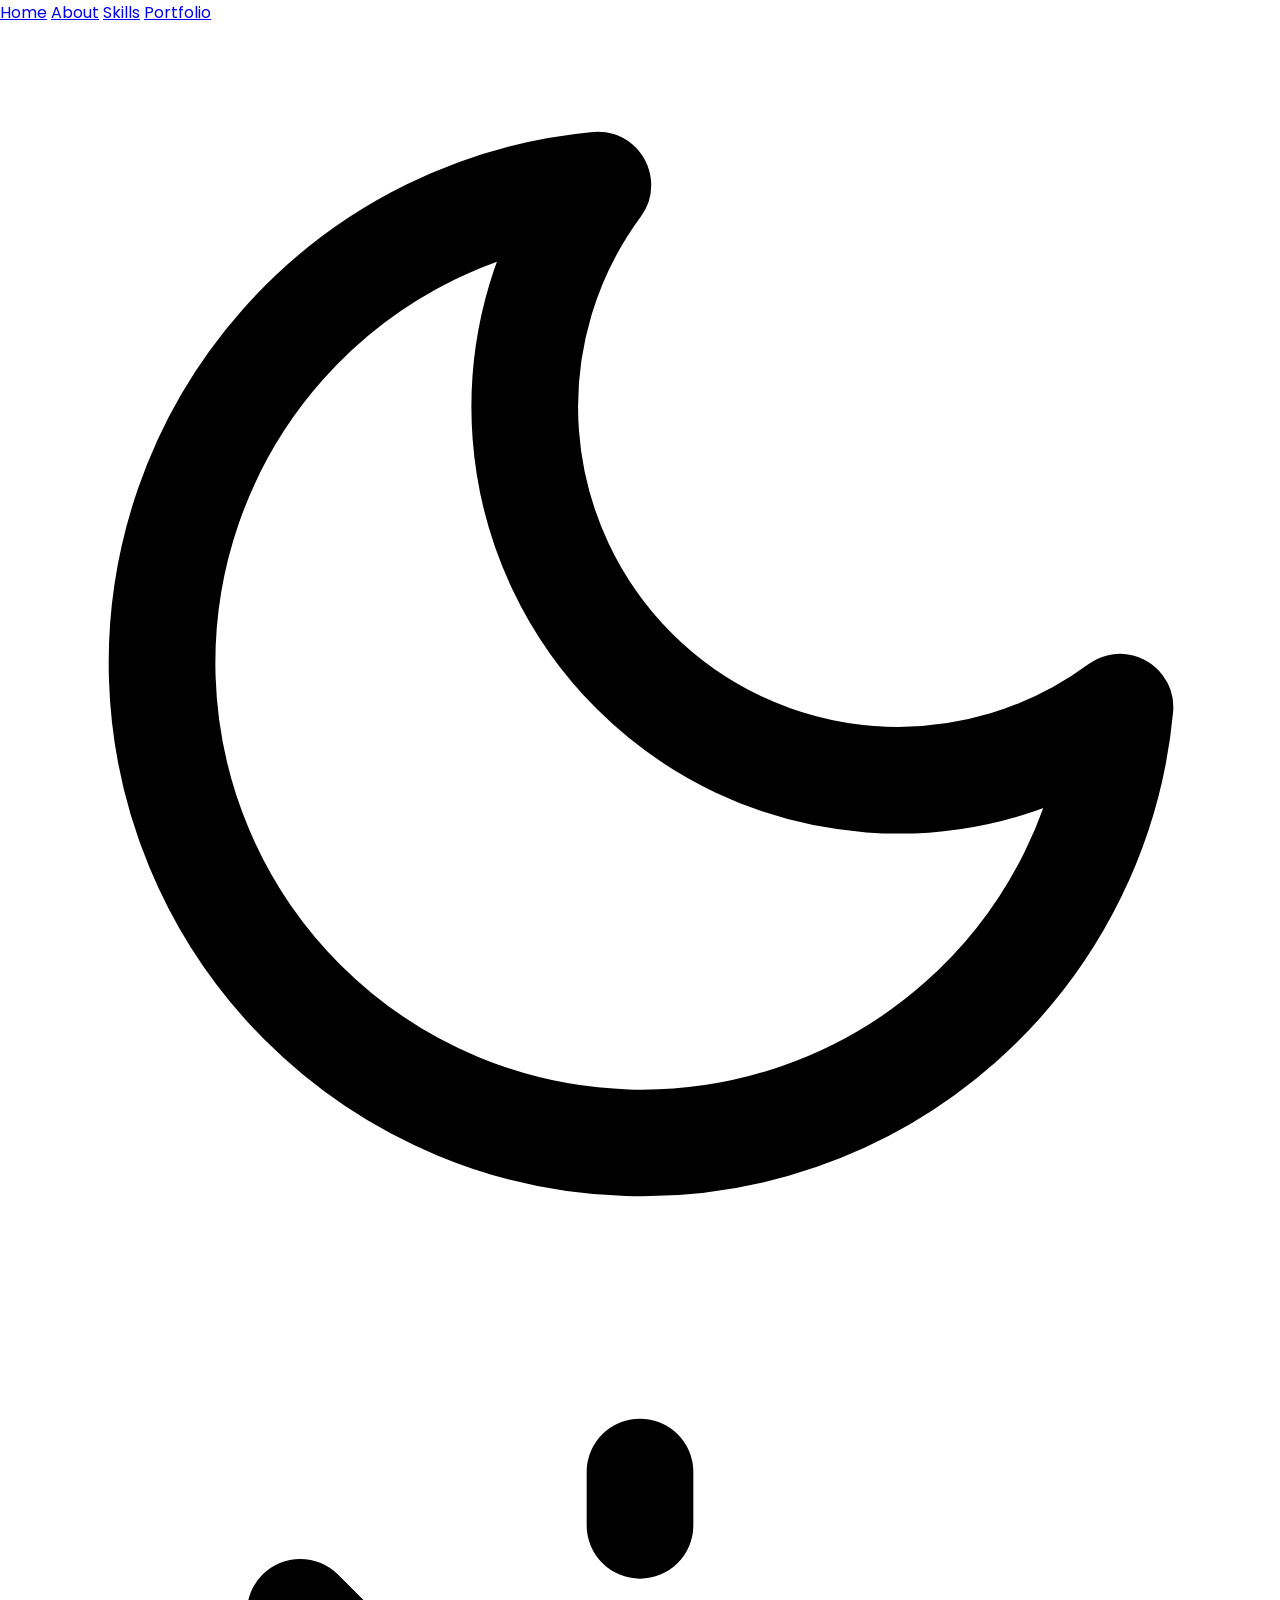
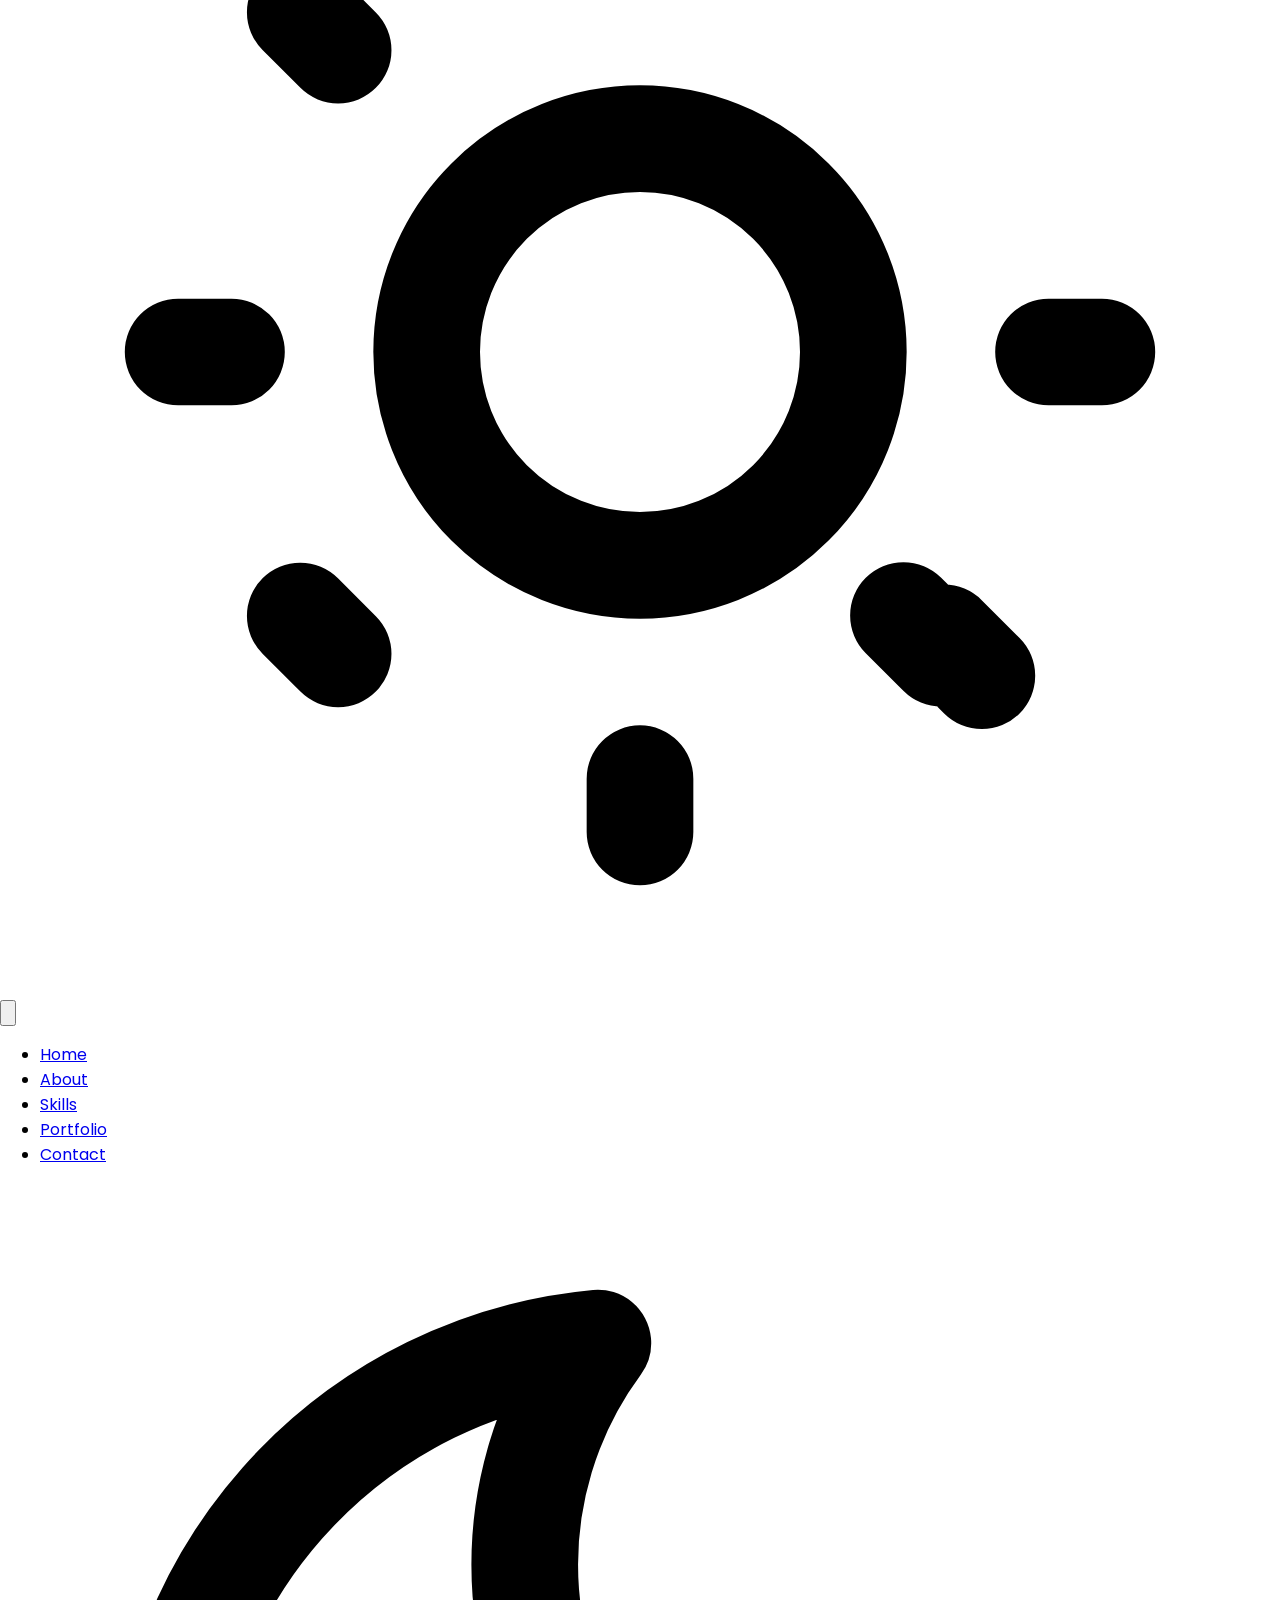
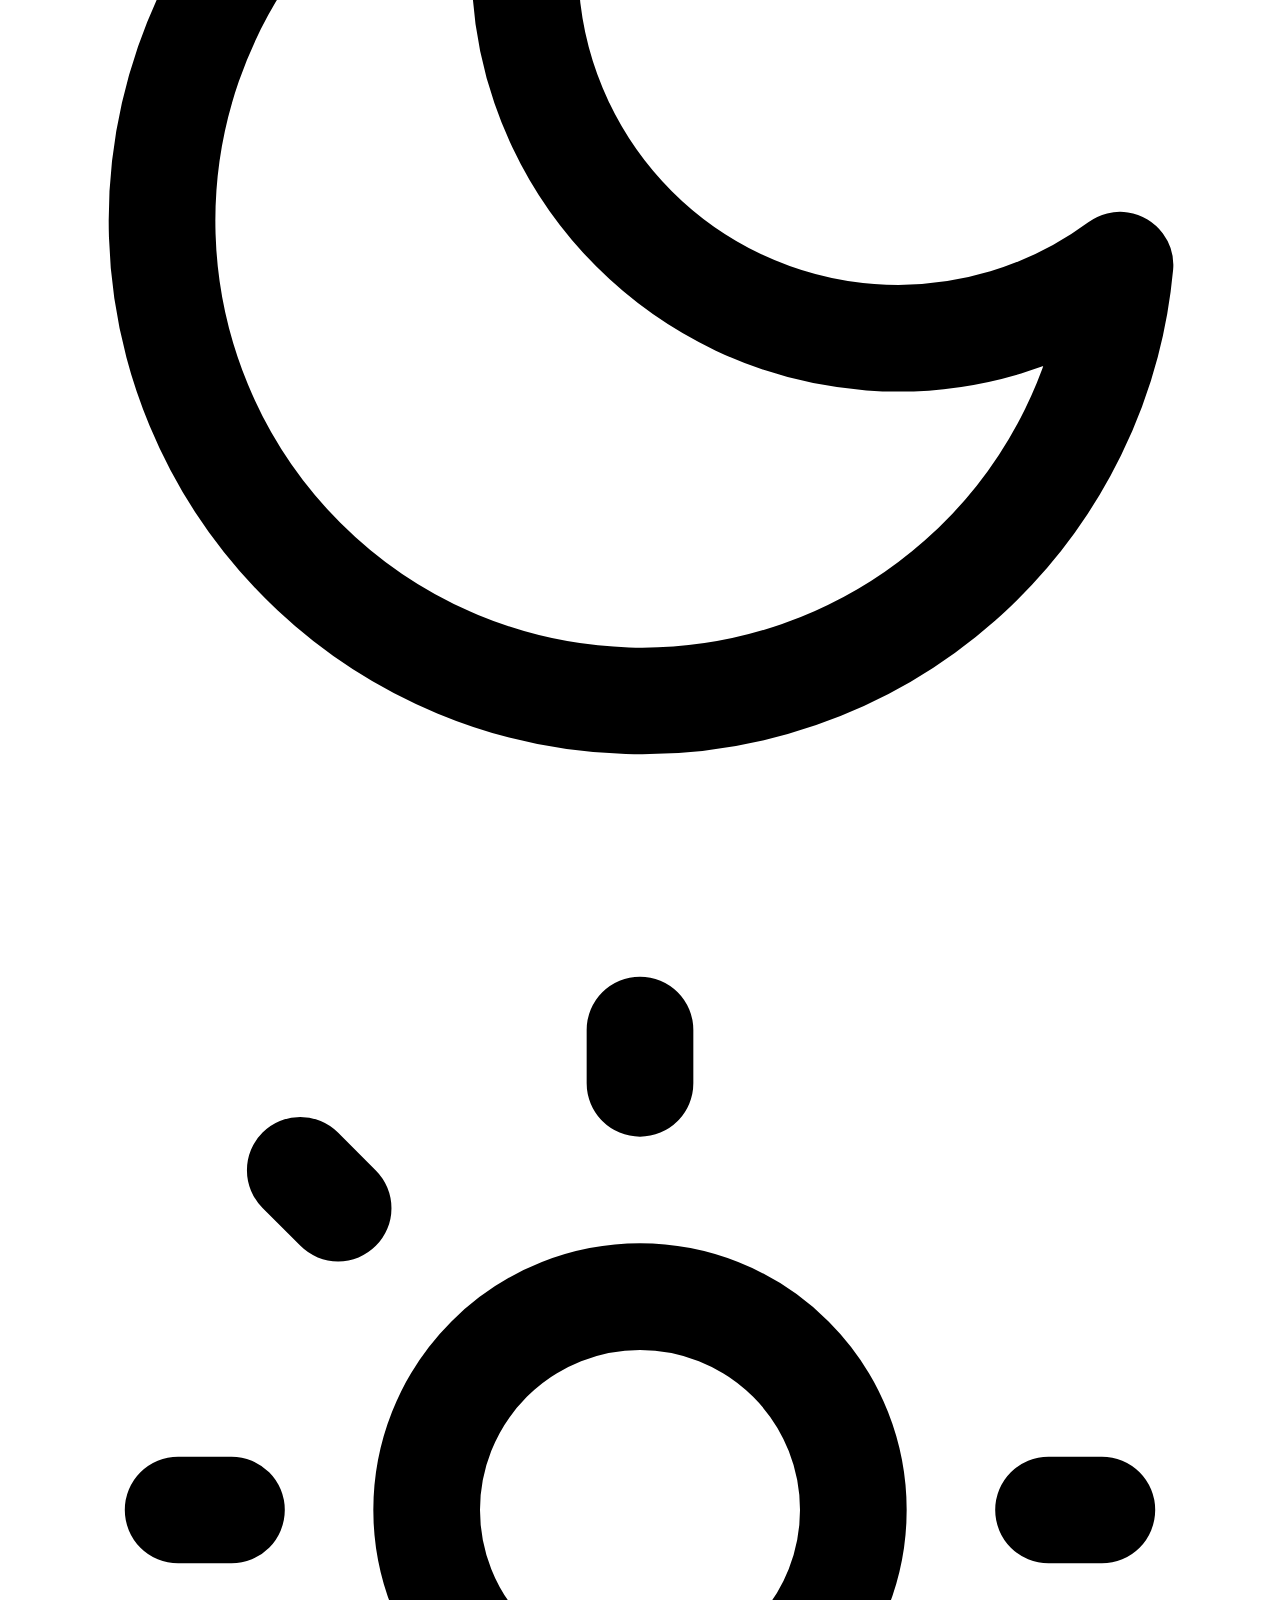
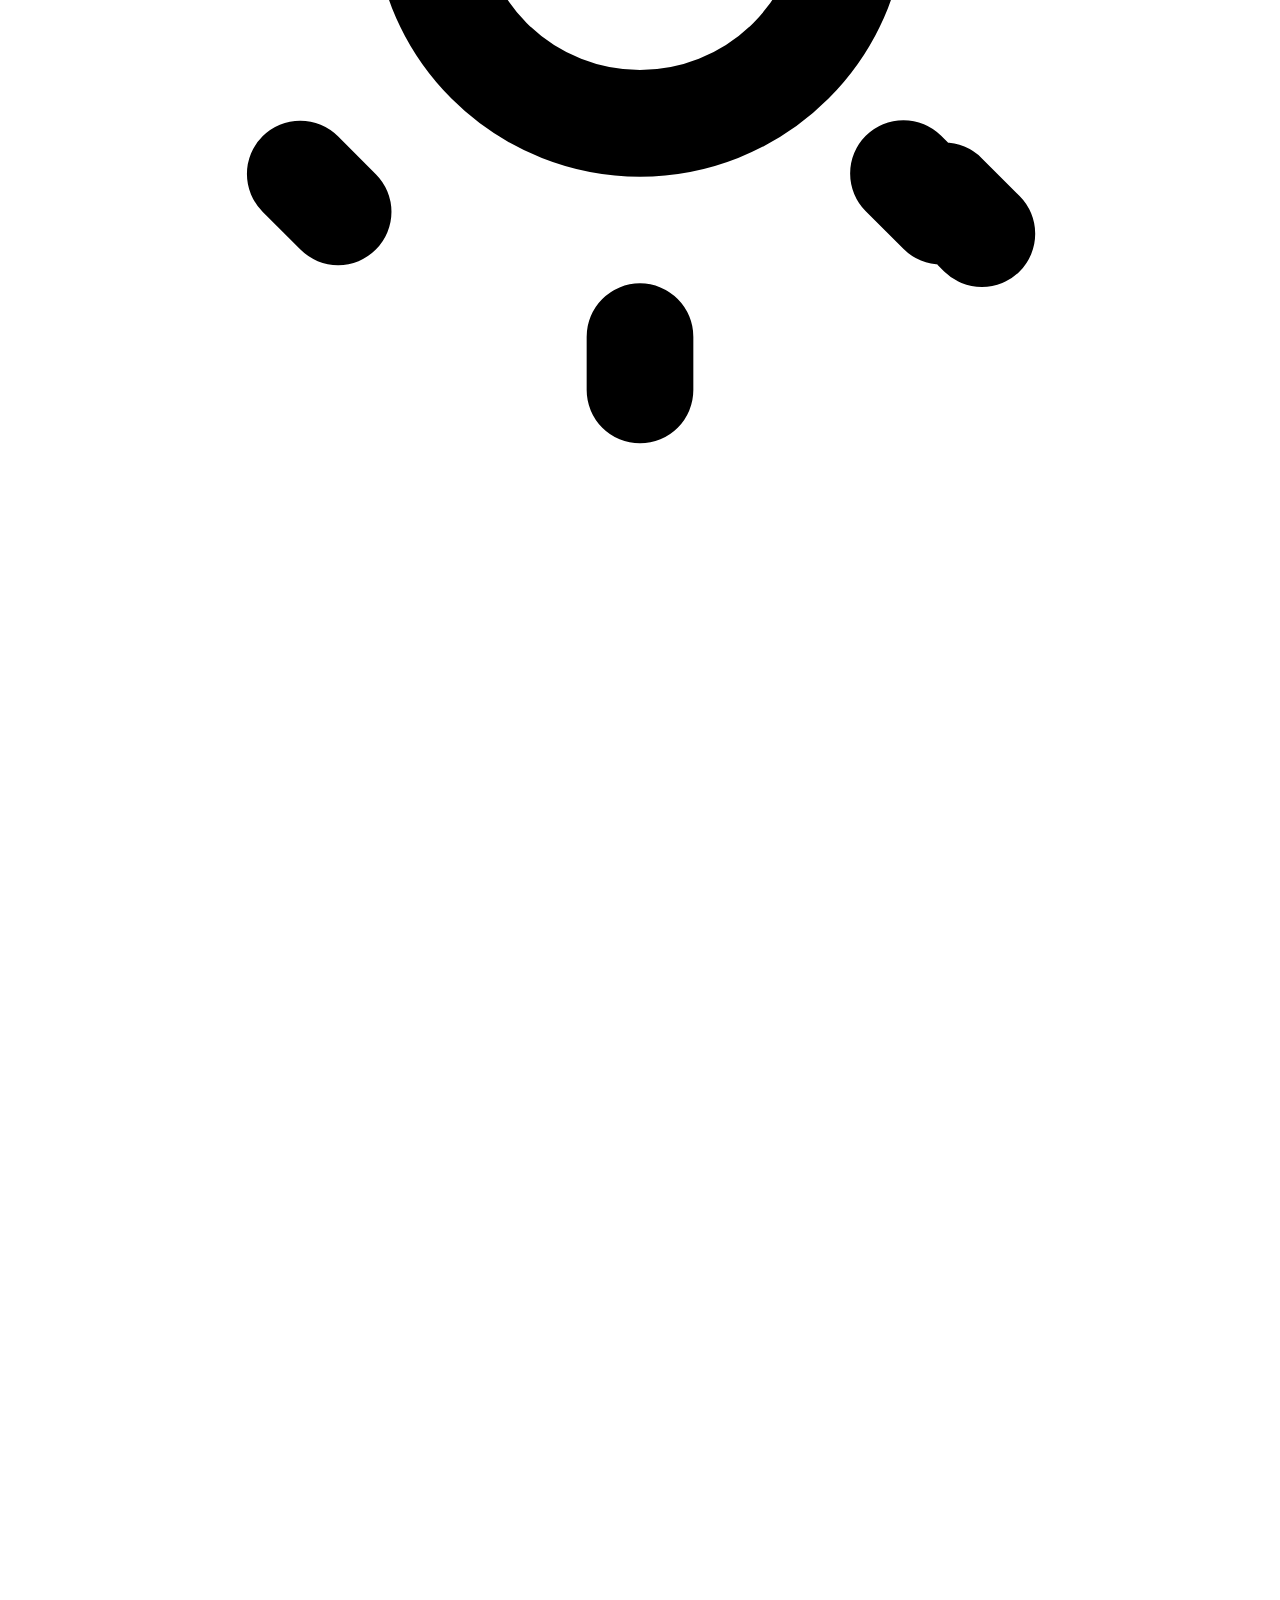
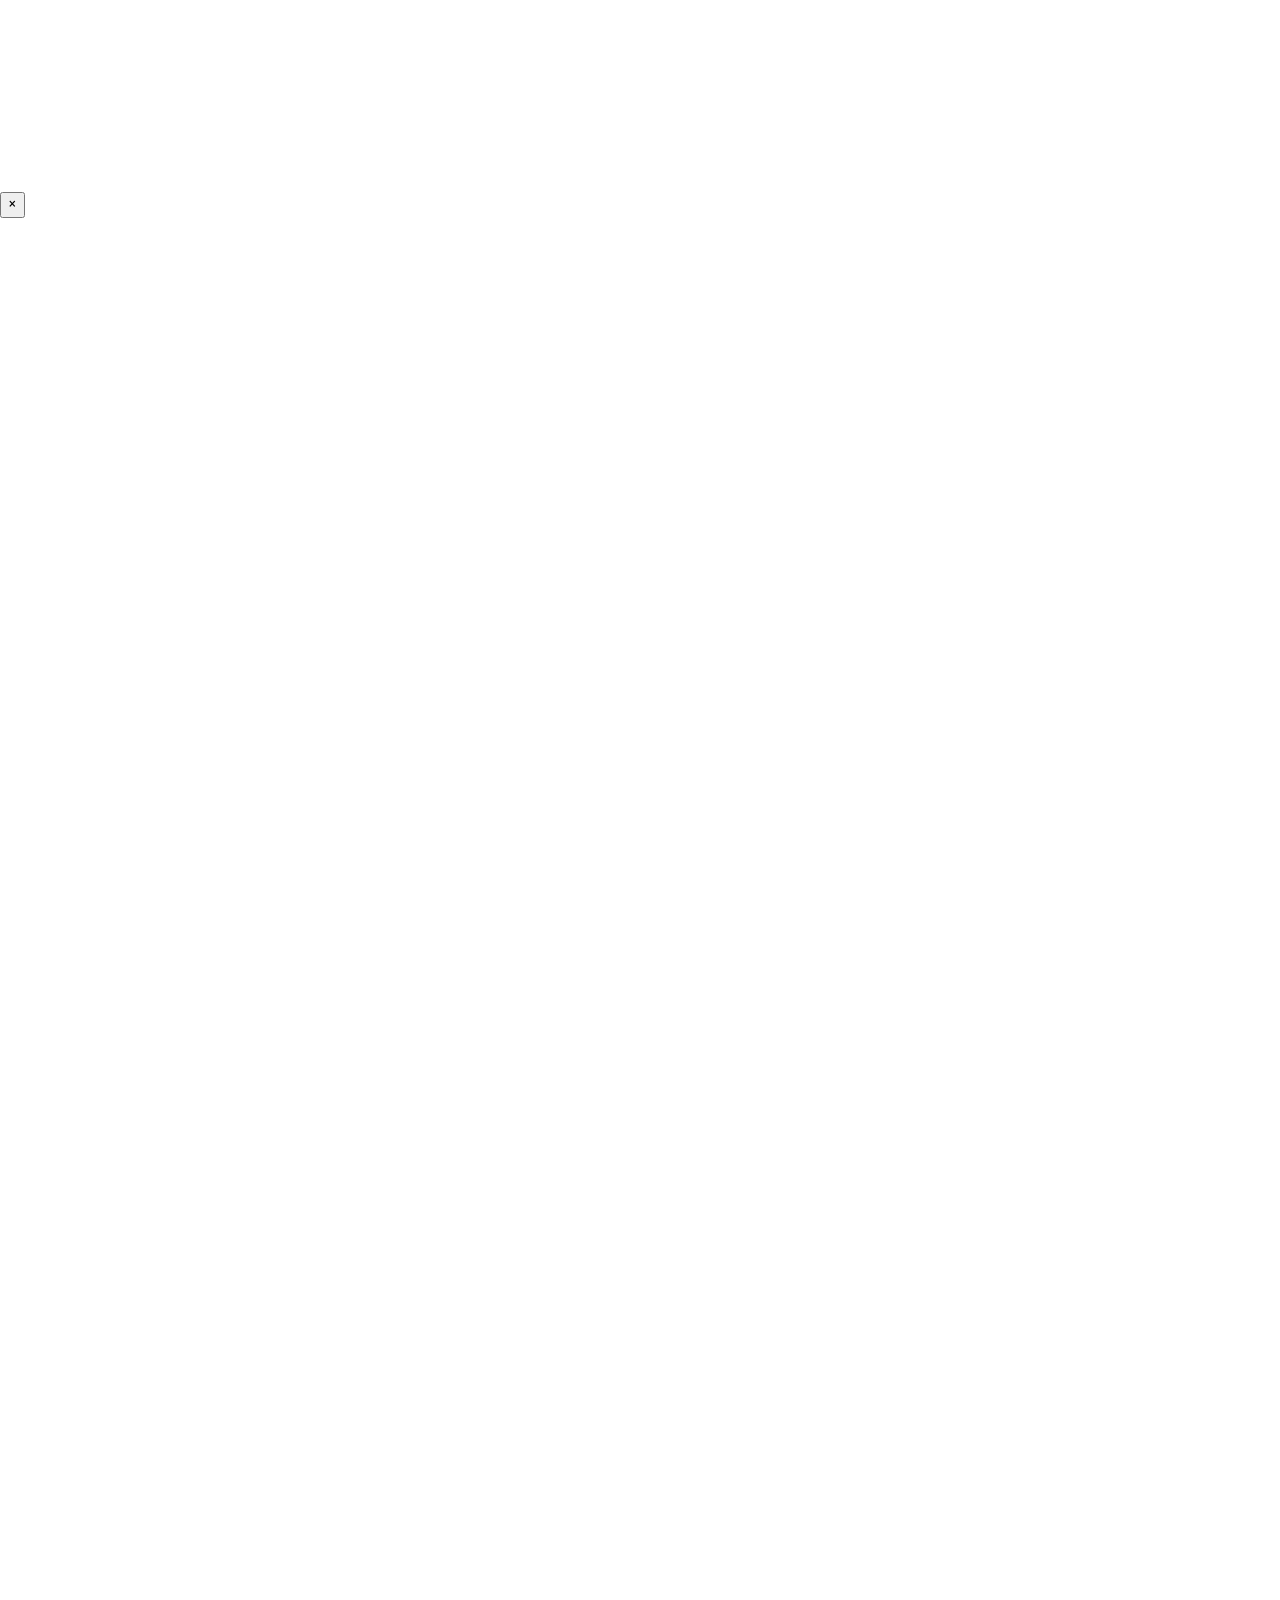
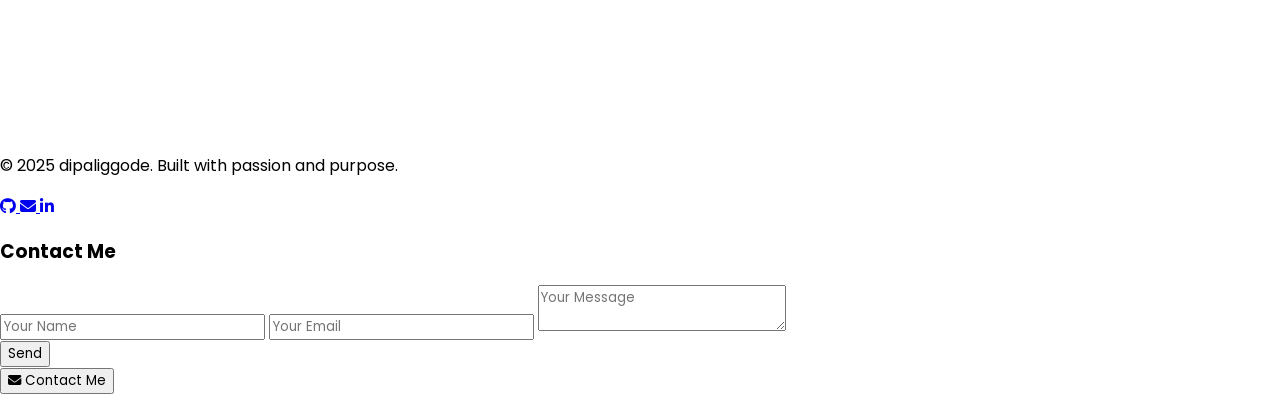
==== commit cf56b733: "Add files via upload" ====
--- a/index.html
+++ b/index.html
@@ -289,76 +289,51 @@
         </ul>
       </div>
     
-      <div id="accordion" class="flex flex-col md:flex-row items-stretch w-full" data-aos="fade-up" data-aos-delay="400">
-  
-        <!-- Item 0 -->
-        <div class="accordion-item flex-col md:flex-col items-start md:items-center md:justify-center h-auto md:h-60" data-index="0">
-          <button class="bg-orange-700 text-black w-full md:w-16 h-12 font-semibold hover:bg-orange-600 whitespace-nowrap transition-all duration-300 ease-in-out">
-            🖥 UI/UX
-          </button>
-          <div class="mobile-content hidden opacity-0 translate-y-4 transition-all duration-500 bg-white dark:bg-gray-800 text-black dark:text-white px-3 py-2 text-sm">
-            <h3 class="font-semibold">UI/UX Design</h3>
-            <p>Crafting responsive, user-centric interfaces with clarity and accessibility in mind.</p>
-          </div>
-        </div>
-      
-        <!-- Item 1 -->
-        <div class="accordion-item flex-col md:flex-col items-start md:items-center md:justify-center h-auto md:h-60" data-index="1">
-          <button class="bg-orange-600 text-black w-full md:w-16 h-12 font-semibold hover:bg-orange-500 whitespace-nowrap transition-all duration-300 ease-in-out">
-            💻 Full Stack
-          </button>
-          <div class="mobile-content hidden opacity-0 translate-y-4 transition-all duration-500 bg-white dark:bg-gray-800 text-black dark:text-white px-3 py-2 text-sm">
-            <h3 class="font-semibold">Full Stack Development</h3>
-            <p>Building backend-heavy apps using Laravel, MySQL, and integrating modern frontend tools.</p>
-          </div>
-        </div>
-      
-        <!-- Item 2 -->
-        <div class="accordion-item flex-col md:flex-col items-start md:items-center md:justify-center h-auto md:h-60" data-index="2">
-          <button class="bg-orange-500 text-black w-full md:w-16 h-12 font-semibold hover:bg-orange-400 whitespace-nowrap transition-all duration-300 ease-in-out">
-            🔐 Real-Time
-          </button>
-          <div class="mobile-content hidden opacity-0 translate-y-4 transition-all duration-500 bg-white dark:bg-gray-800 text-black dark:text-white px-3 py-2 text-sm">
-            <h3 class="font-semibold">Real-Time Features</h3>
-            <p>OTP/email verifications, live updates, and secure authentication flows.</p>
-          </div>
-        </div>
-      
-        <!-- Item 3 -->
-        <div class="accordion-item flex-col md:flex-col items-start md:items-center md:justify-center h-auto md:h-60" data-index="3">
-          <button class="bg-orange-400 text-black w-full md:w-16 h-12 font-semibold hover:bg-orange-300 whitespace-nowrap transition-all duration-300 ease-in-out">
-            📡 API
-          </button>
-          <div class="mobile-content hidden opacity-0 translate-y-4 transition-all duration-500 bg-white dark:bg-gray-800 text-black dark:text-white px-3 py-2 text-sm">
-            <h3 class="font-semibold">API & Service Integration</h3>
-            <p>Seamlessly integrating Supabase, Razorpay, and third-party tools for scalable systems.</p>
-          </div>
-        </div>
-      
-        <!-- Item 4 -->
-        <div class="accordion-item flex-col md:flex-col items-start md:items-center md:justify-center h-auto md:h-60" data-index="4">
-          <button class="bg-orange-300 text-black w-full md:w-16 h-12 font-semibold hover:bg-orange-200 whitespace-nowrap transition-all duration-300 ease-in-out">
-            🚀 Deploy
-          </button>
-          <div class="mobile-content hidden opacity-0 translate-y-4 transition-all duration-500 bg-white dark:bg-gray-800 text-black dark:text-white px-3 py-2 text-sm">
-            <h3 class="font-semibold">Project Deployment</h3>
-            <p>Deploying and managing production-ready systems with stability and security.</p>
-          </div>
-        </div>
-      
-        <!-- Item 5 -->
-        <div class="accordion-item flex-col md:flex-col items-start md:items-center md:justify-center h-auto md:h-60" data-index="5">
-          <button class="bg-orange-200 text-black w-full md:w-16 h-12 font-semibold hover:bg-orange-100 whitespace-nowrap transition-all duration-300 ease-in-out">
-            📈 Freelance
-          </button>
-          <div class="mobile-content hidden opacity-0 translate-y-4 transition-all duration-500 bg-white dark:bg-gray-800 text-black dark:text-white px-3 py-2 text-sm">
-            <h3 class="font-semibold">Freelancing Experience</h3>
-            <p>Delivered client-based solutions and collaborated on professional, time-bound projects.</p>
-          </div>
-        </div>
-      
-      </div>
-      
+      <!-- Skill Tabs / Accordion -->
+      <div class="w-full max-w-6xl">
+        <div id="accordion" class="flex flex-col md:flex-row items-stretch w-full" data-aos="fade-up" data-aos-delay="400">
+          
+          <!-- Step Buttons with different delays -->
+          <div class="accordion-item flex md:flex-col items-center justify-center h-16 md:h-60" data-index="0">
+            <button class="bg-orange-700 text-black w-full md:w-16 h-full font-semibold hover:bg-orange-600 rotate-text whitespace-nowrap transition-all duration-300 ease-in-out">
+              🖥 UI/UX
+            </button>
+          </div>
+          <div class="accordion-item flex md:flex-col items-center justify-center h-16 md:h-60" data-index="1">
+            <button class="bg-orange-600 text-black w-full md:w-16 h-full font-semibold hover:bg-orange-500 rotate-text whitespace-nowrap transition-all duration-300 ease-in-out">
+              💻 Full Stack
+            </button>
+          </div>
+          <div class="accordion-item flex md:flex-col items-center justify-center h-16 md:h-60" data-index="2">
+            <button class="bg-orange-500 text-black w-full md:w-16 h-full font-semibold hover:bg-orange-400 rotate-text whitespace-nowrap transition-all duration-300 ease-in-out">
+              🔐 Real-Time
+            </button>
+          </div>
+          <div class="accordion-item flex md:flex-col items-center justify-center h-16 md:h-60" data-index="3">
+            <button class="bg-orange-400 text-black w-full md:w-16 h-full font-semibold hover:bg-orange-300 rotate-text whitespace-nowrap transition-all duration-300 ease-in-out">
+              📡 API
+            </button>
+          </div>
+          <div class="accordion-item flex md:flex-col items-center justify-center h-16 md:h-60" data-index="4">
+            <button class="bg-orange-300 text-black w-full md:w-16 h-full font-semibold hover:bg-orange-200 rotate-text whitespace-nowrap transition-all duration-300 ease-in-out">
+              🚀 Deploy
+            </button>
+          </div>
+          <div class="accordion-item flex md:flex-col items-center justify-center h-16 md:h-60" data-index="5">
+            <button class="bg-orange-200 text-black w-full md:w-16 h-full font-semibold hover:bg-orange-100 rotate-text whitespace-nowrap transition-all duration-300 ease-in-out">
+              📈 Freelance
+            </button>
+          </div>
+        </div>
+    
+        <!-- Content Panel -->
+        <div id="contentPanel" class="transition-all duration-300 w-full md:w-4/5 h-60 bg-white text-black dark:bg-gray-800 dark:text-white px-4 py-4 rounded-xl shadow-lg overflow-auto mt-4" data-aos="fade-in" data-aos-delay="600">
+          <div class="h-full">
+            <h2 id="contentTitle" class="text-xl font-bold mb-2"></h2>
+            <p id="contentText" class="text-base opacity-90"></p>
+          </div>
+        </div>
+      </div>
     
       <!-- Achievements Section -->
       <div class="mt-24" id="achievements">
@@ -658,68 +633,63 @@
       if (loader) loader.style.display = "none";
     });
 
+
     const contents = [
-    { title: 'UI/UX Design', text: 'Crafting responsive, user-centric interfaces with clarity and accessibility in mind.' },
-    { title: 'Full Stack Development', text: 'Building backend-heavy apps using Laravel, MySQL, and integrating modern frontend tools.' },
-    { title: 'Real-Time Features', text: 'OTP/email verifications, live updates, and secure authentication flows.' },
-    { title: 'API & Service Integration', text: 'Seamlessly integrating Supabase, Razorpay, and third-party tools for scalable systems.' },
-    { title: 'Project Deployment', text: 'Deploying and managing production-ready systems with stability and security.' },
-    { title: 'Freelancing Experience', text: 'Delivered client-based solutions and collaborated on professional, time-bound projects.' }
-  ];
-
-  const contentPanel = document.getElementById('contentPanel');
-  const contentTitle = document.getElementById('contentTitle');
-  const contentText = document.getElementById('contentText');
-  const accordionItems = document.querySelectorAll('.accordion-item');
-
-  function showPanel(index, parentItem) {
-    contentTitle.textContent = contents[index].title;
-    contentText.textContent = contents[index].text;
-
-    if (parentItem.nextSibling !== contentPanel) {
-      parentItem.parentNode.insertBefore(contentPanel, parentItem.nextSibling);
-    }
-  }
-
-  if (window.innerWidth >= 768) {
-    accordionItems.forEach(item => {
-      item.addEventListener('mouseenter', () => {
-        const index = item.dataset.index;
-        showPanel(index, item);
+      { title: 'UI/UX Design', text: 'Crafting responsive, user-centric interfaces with clarity and accessibility in mind.' },
+      { title: 'Full Stack Development', text: 'Building backend-heavy apps using Laravel, MySQL, and integrating modern frontend tools.' },
+      { title: 'Real-Time Features', text: 'OTP/email verifications, live updates, and secure authentication flows.' },
+      { title: 'API & Service Integration', text: 'Seamlessly integrating Supabase, Razorpay, and third-party tools for scalable systems.' },
+      { title: 'Project Deployment', text: 'Deploying and managing production-ready systems with stability and security.' },
+      { title: 'Freelancing Experience', text: 'Delivered client-based solutions and collaborated on professional, time-bound projects.' }
+    ];
+
+    const contentPanel = document.getElementById('contentPanel');
+    const contentTitle = document.getElementById('contentTitle');
+    const contentText = document.getElementById('contentText');
+    const accordionItems = document.querySelectorAll('.accordion-item');
+
+    function showPanel(index, parentItem) {
+      contentTitle.textContent = contents[index].title;
+      contentText.textContent = contents[index].text;
+
+      if (parentItem.nextSibling !== contentPanel) {
+        parentItem.parentNode.insertBefore(contentPanel, parentItem.nextSibling);
+      }
+    }
+
+    // Desktop hover behavior
+    if (window.innerWidth >= 768) {
+      accordionItems.forEach(item => {
+        item.addEventListener('mouseenter', () => {
+          const index = item.dataset.index;
+          showPanel(index, item);
+        });
       });
-    });
-
+    } else {
+      // Mobile: click behavior
+      accordionItems.forEach(item => {
+        item.addEventListener('click', () => {
+          const index = item.dataset.index;
+          showPanel(index, item);
+        });
+      });
+    }
+
+    // Auto open: last for desktop, first for mobile
     window.addEventListener('load', () => {
-      const index = 5;
+      const index = window.innerWidth >= 768 ? 5 : 0;
       const item = accordionItems[index];
       showPanel(index, item);
     });
-  }
-
-
-  document.addEventListener("DOMContentLoaded", () => {
-    const isMobile = window.innerWidth < 768;
-    if (!isMobile) return;
-
-    const mobileItems = document.querySelectorAll(".accordion-item");
-
-    const observer = new IntersectionObserver((entries) => {
-      entries.forEach(entry => {
-        const content = entry.target.querySelector(".mobile-content");
-
-        if (entry.isIntersecting && content && content.classList.contains("opacity-0")) {
-          content.classList.remove("hidden", "opacity-0", "translate-y-4");
-          content.classList.add("opacity-100", "translate-y-0");
-        }
-      });
-    }, {
-      threshold: 0.3,
+
+    document.addEventListener("DOMContentLoaded", () => {
+      const text = document.getElementById("typingText");
+      const duration = 3000; // match CSS animation duration
+
+      setTimeout(() => {
+        text.classList.add("done");
+      }, duration);
     });
-
-    mobileItems.forEach(item => {
-      observer.observe(item);
-    });
-  });
     
     tailwind.config = {
         darkMode: 'class' // this lets us use the 'dark:' prefix
@@ -812,16 +782,7 @@
     formPopup.classList.toggle('hidden');
   });
 
-  document.addEventListener("click", function (event) {
-  const menu = document.getElementById("mobileMenu");
-  const toggle = document.getElementById("menuToggle");
-
-  if (!menu.classList.contains("hidden") && !menu.contains(event.target) && !toggle.contains(event.target)) {
-    menu.classList.add("hidden");
-  }
-});
-
-
+  
   window.addEventListener('click', (e) => {
     if (!formPopup.contains(e.target) && !formBtn.contains(e.target)) {
       formPopup.classList.add('hidden');
